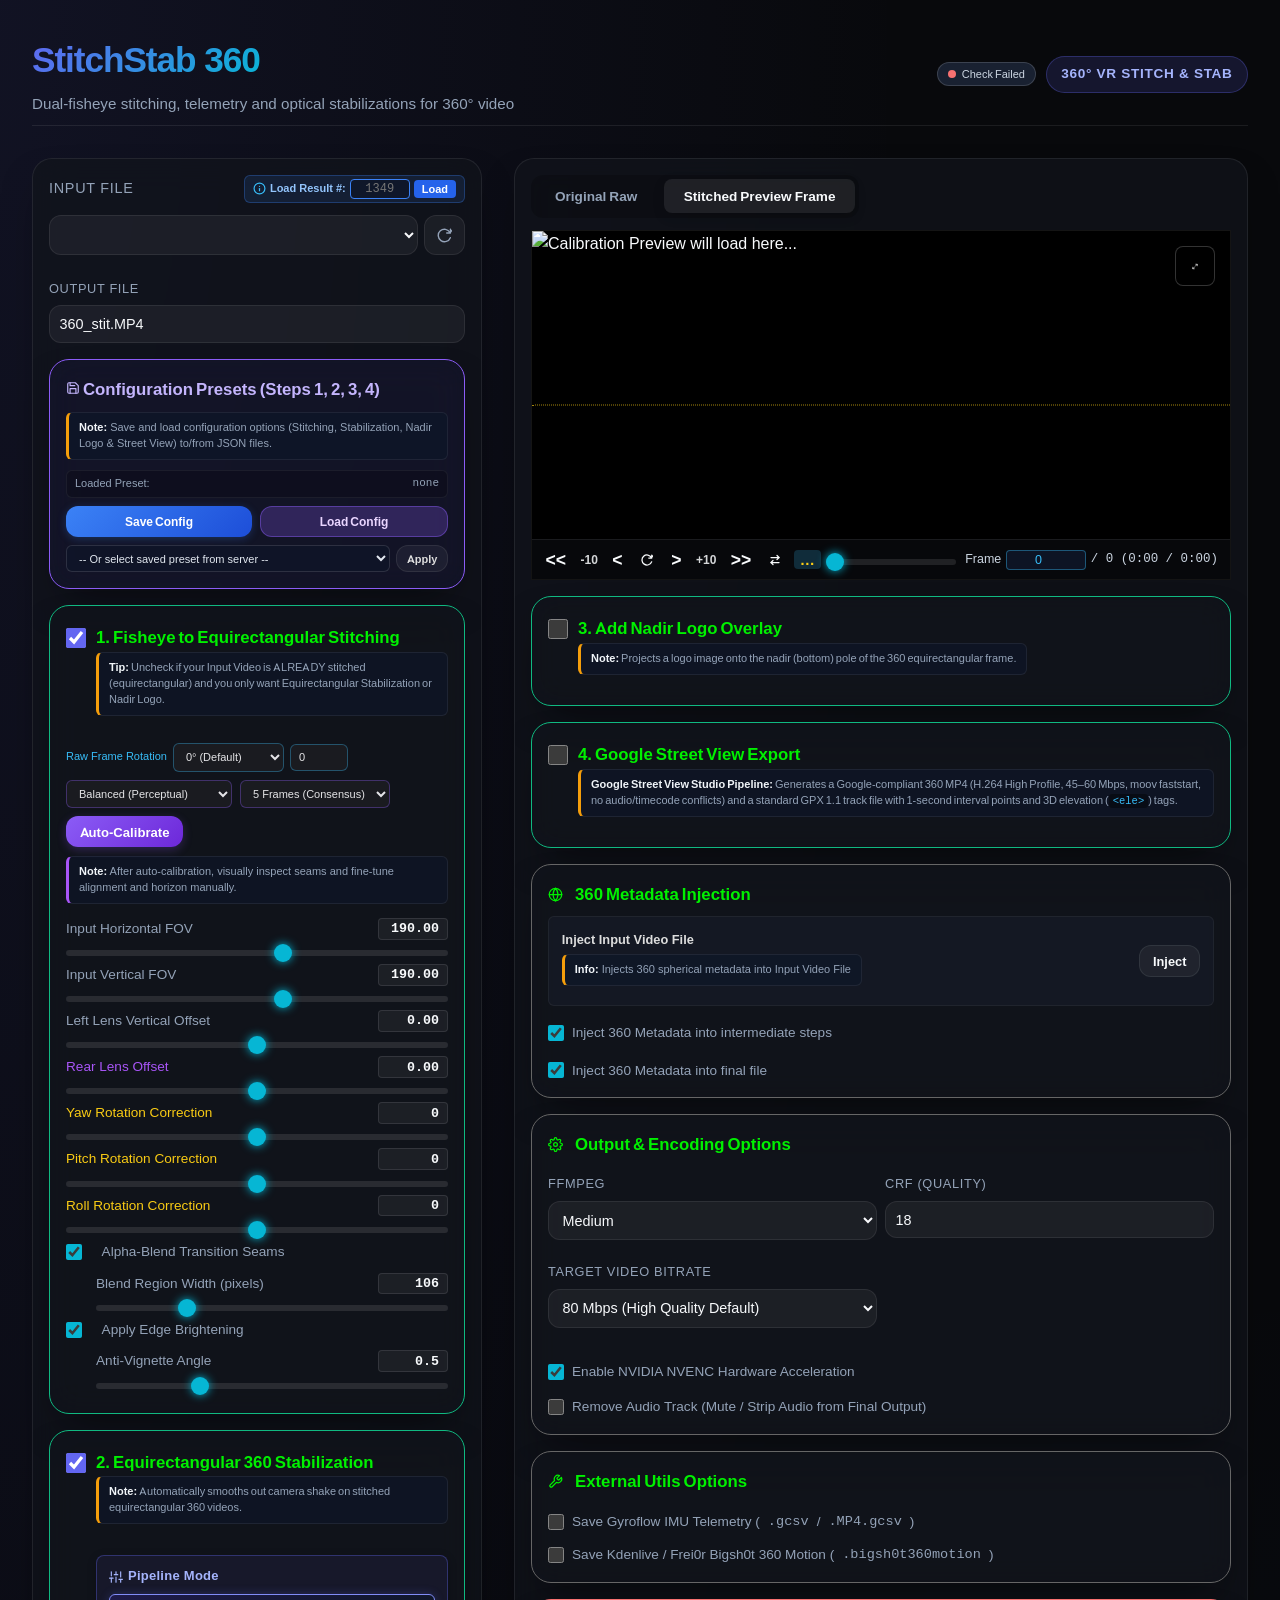
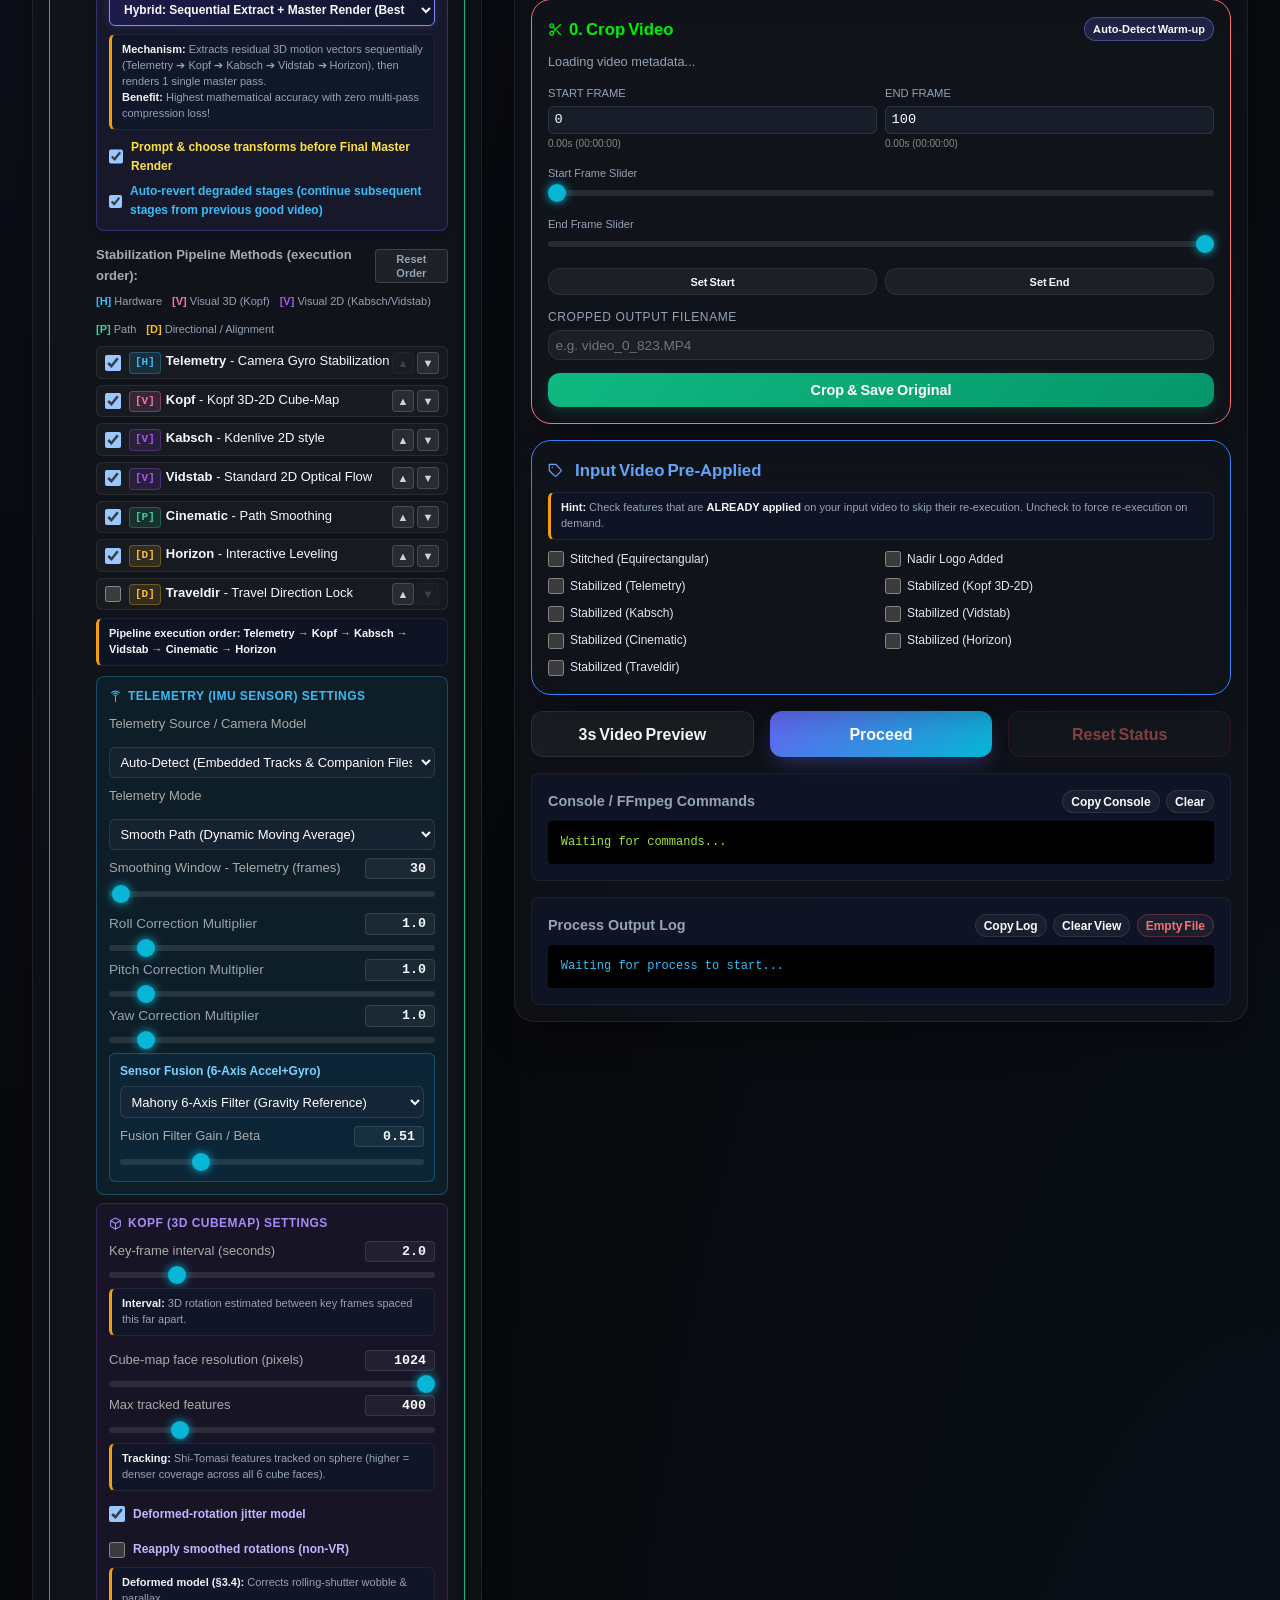
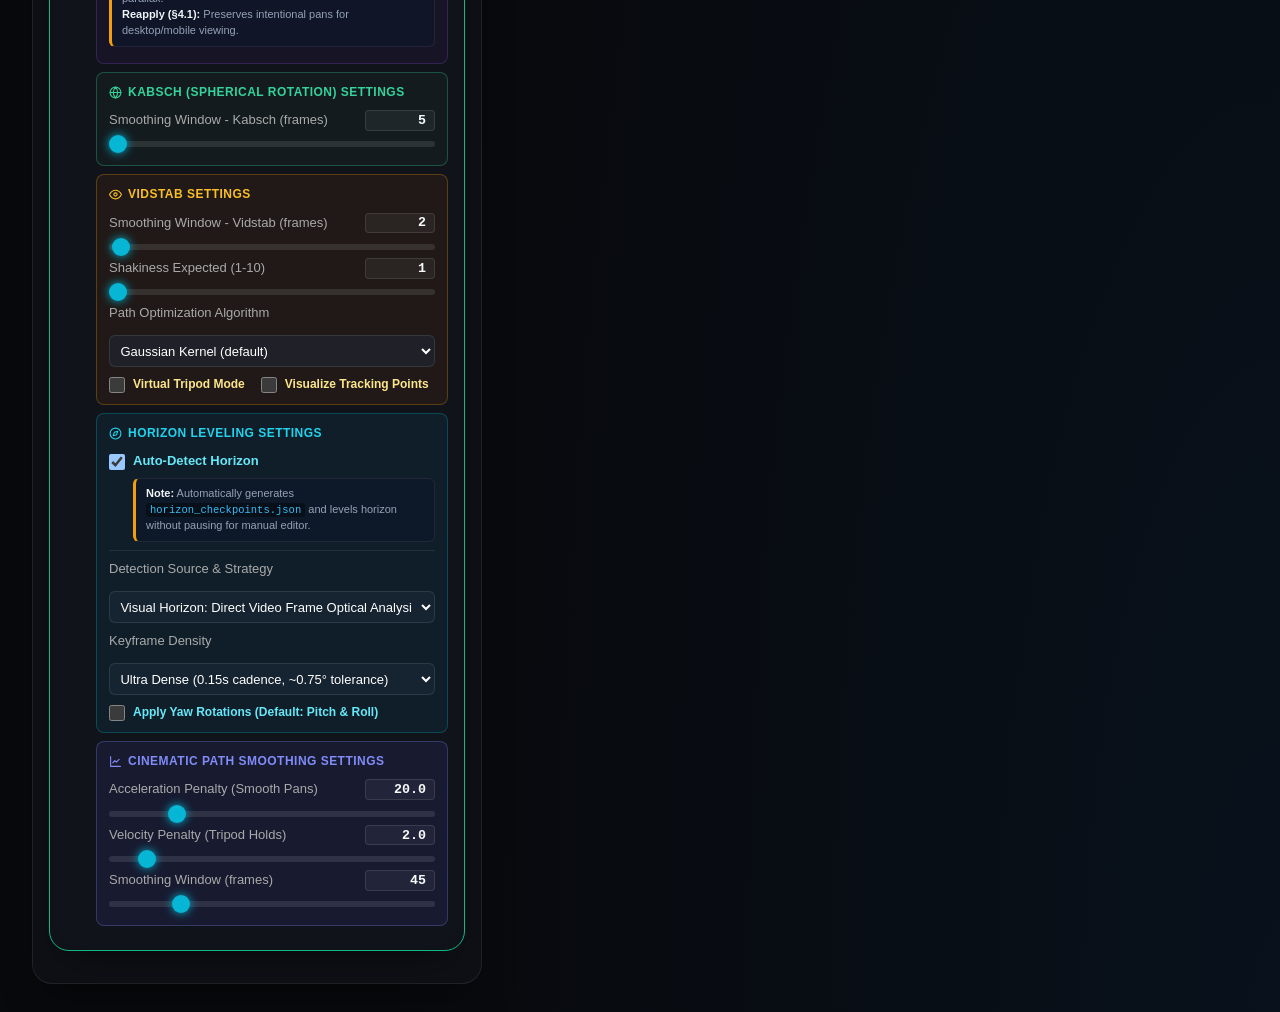
==== index.html @ 7ac03bd4 "Initial commit: StitchStab 360 v1.0.0" ====
<!DOCTYPE html>
<html lang="en">
<head>
    <meta charset="UTF-8">
    <meta name="viewport" content="width=device-width, initial-scale=1.0">
    <title>StitchStab 360 - Video Stitcher &amp; Stabilizer</title>
    <link rel="icon" type="image/x-icon" href="/favicon.ico" />
    <link rel="stylesheet" href="styles.css" />
    <link rel="stylesheet" href="js/leaflet/leaflet.css" />
    <script type="importmap">
      {
        "imports": {
          "three": "/js/three/three.module.js",
          "three/addons/": "/js/three/"
        }
      }
    </script>
    <script src="js/leaflet/leaflet.js"></script>
</head>
<body>
    <div class="container">
        <!-- Header -->
        <header>
            <div class="logo-section">
                <h1>StitchStab 360</h1>
                <p>Dual-fisheye stitching, telemetry and optical stabilizations for 360° video</p>
            </div>
            <div style="display: flex; align-items: center; gap: 10px;">
                <button type="button" id="btn-health-check" class="health-badge-btn" style="display: inline-flex; align-items: center; gap: 6px; padding: 4px 10px; border-radius: 9999px; background: rgba(30, 41, 59, 0.8); border: 1px solid rgba(255, 255, 255, 0.15); color: #cbd5e1; font-size: 11px; font-weight: 500; cursor: pointer; transition: all 0.2s ease;" title="Click to view System Health diagnostics">
                    <span id="health-dot" style="width: 8px; height: 8px; border-radius: 50%; background: #94a3b8; display: inline-block;"></span>
                    <span id="health-label">Checking System...</span>
                </button>
                <span class="badge">360° VR Stitch &amp; Stab</span>
            </div>
        </header>

        <!-- Main Workspace Grid -->
        <main class="dashboard-grid">
            <!-- Left Panel: Controls -->
            <section class="glass-card">
                <div class="option-select" style="margin-bottom: 1.5rem;">
                    <div style="display: flex; justify-content: space-between; align-items: center; margin-bottom: 0.4rem;">
                        <div style="display: flex; align-items: center; gap: 8px;">
                            <label for="input_name" style="font-size: 0.9rem; color: var(--text-secondary); text-transform: uppercase; letter-spacing: 0.05em; margin-bottom: 0;">Input File</label>
                        </div>
                        <div style="display: inline-flex; align-items: center; gap: 4px; background: rgba(59, 130, 246, 0.12); padding: 3px 8px; border-radius: 6px; border: 1px solid rgba(59, 130, 246, 0.3);">
                            <span style="font-size: 11px; color: #93c5fd; font-weight: 600; white-space: nowrap; display: inline-flex; align-items: center; gap: 4px;"><svg width="13" height="13" viewBox="0 0 24 24" fill="none" stroke="#38bdf8" stroke-width="2.2" stroke-linecap="round" stroke-linejoin="round" style="vertical-align: middle;"><circle cx="12" cy="12" r="10"></circle><line x1="12" y1="16" x2="12" y2="12"></line><line x1="12" y1="8" x2="12.01" y2="8"></line></svg> Load Result #:</span>
                            <input type="text" id="load_test_number" placeholder="1349" style="width: 60px; padding: 2px 6px; font-size: 12px; border-radius: 4px; border: 1px solid #3b82f6; background: #0f172a; color: #fff; text-align: center; font-family: monospace;">
                            <button id="btn-load-test" type="button" class="btn-load-test-hover" style="padding: 2px 8px; font-size: 11px; font-weight: 600; background: #2563eb; color: #fff; border: none; border-radius: 4px; cursor: pointer; transition: background 0.2s;">Load</button>
                        </div>
                    </div>
                    <div style="display: flex; gap: 6px; align-items: stretch;">
                        <select id="input_name" style="flex: 1; min-width: 0;">
                            <!-- INPUT_OPTIONS -->
                        </select>
                        <button type="button" id="btn-refresh-inputs" class="btn-secondary btn-icon-refresh" title="Refresh video files list" style="padding: 0 0.75rem; display: inline-flex; align-items: center; justify-content: center; background: rgba(255, 255, 255, 0.05); border: 1px solid var(--card-border); border-radius: var(--radius-md); color: var(--text-secondary); cursor: pointer; transition: all 0.2s ease;">
                            <svg width="15" height="15" viewBox="0 0 24 24" fill="none" stroke="currentColor" stroke-width="2.2" stroke-linecap="round" stroke-linejoin="round">
                                <path d="M21.5 2v6h-6M21.34 15.57a10 10 0 1 1-.57-8.38l5.67-5.67"></path>
                            </svg>
                        </button>
                    </div>
                </div>

                <div class="option-input" style="margin-top: 1rem; margin-bottom: 1rem;">
                    <label for="output_name">Output File</label>
                    <input type="text" id="output_name" value="360_stit.MP4">
                </div>

                <!-- Pipeline Configurations (Save & Load for Steps 1, 2, 3) -->
                <div class="glass-card" style="margin-bottom: 1rem; padding: 1rem; border-color: #8b5cf6; background: rgba(30, 27, 75, 0.25);">
                    <div class="card-title" style="color: #c4b5fd; display:flex; justify-content:space-between; align-items:center; margin-bottom: 0.6rem;">
                        <span><span class="icon" style="display:inline-flex; align-items:center;"><svg width="14" height="14" viewBox="0 0 24 24" fill="none" stroke="currentColor" stroke-width="2" stroke-linecap="round" stroke-linejoin="round"><path d="M19 21H5a2 2 0 0 1-2-2V5a2 2 0 0 1 2-2h11l5 5v11a2 2 0 0 1-2 2z"></path><polyline points="17 21 17 13 7 13 7 21"></polyline><polyline points="7 3 7 8 15 8"></polyline></svg></span> Configuration Presets (Steps 1, 2, 3, 4)</span>
                        <span id="config_status_badge" style="font-size: 11px; font-weight: normal; color: #34d399; background: rgba(16,185,129,0.15); padding: 2px 8px; border-radius: 4px; border: 1px solid rgba(16,185,129,0.3); display: none;"></span>
                    </div>
                    <div class="ui-callout ui-callout-amber" style="margin-bottom: 10px;">
                        <b>Note:</b> Save and load configuration options (Stitching, Stabilization, Nadir Logo &amp; Street View) to/from JSON files.
                    </div>

                    <!-- Current Loaded Preset Indicator -->
                    <div style="display: flex; align-items: center; justify-content: space-between; margin-bottom: 8px; padding: 4px 8px; background: rgba(0, 0, 0, 0.2); border: 1px solid rgba(255, 255, 255, 0.06); border-radius: 6px; font-size: 11px;">
                        <span style="color: #94a3b8; font-weight: 500;">Loaded Preset:</span>
                        <span id="current-loaded-preset" style="font-family: monospace; font-size: 11px; color: #94a3b8;">none</span>
                    </div>

                    <div style="display: flex; gap: 8px; margin-bottom: 8px;">
                        <button type="button" id="btn-save-config" class="btn-primary" style="flex: 1; font-size: 12px; padding: 0.45rem 0.6rem; background: linear-gradient(135deg, #3b82f6 0%, #1d4ed8 100%); box-shadow: 0 2px 8px rgba(59, 130, 246, 0.25);" title="Save current settings to a JSON file">
                            Save Config
                        </button>
                        <button type="button" id="btn-load-config" class="btn-secondary" style="flex: 1; font-size: 12px; padding: 0.45rem 0.6rem; background: rgba(139, 92, 246, 0.25); border: 1px solid rgba(139, 92, 246, 0.45); color: #e9d5ff;" title="Load settings from a local JSON file">
                            Load Config
                        </button>
                        <input type="file" id="config_file_input" accept=".json,application/json" style="display:none;">
                    </div>

                    <!-- Server Presets Quick Picker -->
                    <div style="display: flex; gap: 6px; align-items: center;">
                        <select id="server_preset_select" style="flex: 1; padding: 0.35rem 0.5rem; background: rgba(15,23,42,0.6); border: 1px solid rgba(255,255,255,0.12); border-radius: 6px; color: #e2e8f0; font-size: 11px; outline: none;">
                            <option value="">-- Or select saved preset from server --</option>
                        </select>
                        <button type="button" id="btn-load-server-preset" class="btn-secondary" style="font-size: 11px; padding: 0.35rem 0.6rem; white-space: nowrap; color:#ddd;" title="Load selected preset from server">
                            Apply
                        </button>
                    </div>
                </div>

                <!-- Step 1: Fisheye to Equirectangular Stitching -->
                <div class="glass-card" style="margin-bottom: 1rem; padding: 1rem; border-color: #10b981;">
                    <div class="control-group">
                        <div class="slider-container" style="margin-top: 4px; margin-bottom: 5px;">
                            <label style="display:flex; align-items:flex-start; cursor:pointer;">
                                <input type="checkbox" id="enable_stitching" class="section-main-checkbox" checked>
                                <div class="section-title">
                                    1. Fisheye to Equirectangular Stitching
                                    <div class="ui-callout ui-callout-amber" style="font-weight:normal; margin-top:4px;"><b>Tip:</b> Uncheck if your Input Video is ALREADY stitched (equirectangular) and you only want Equirectangular Stabilization or Nadir Logo.</div>
                                </div>
                            </label>
                        </div>

                        <div id="stitching-controls">
                            <!-- Auto Calibrate Action -->
                            <div style="display: flex; flex-wrap: wrap; gap: 8px; align-items: center; margin-bottom: 0.85rem; margin-top: 0.25rem;">
                                <div style="display: flex; gap: 6px; align-items: center; flex-shrink: 0;">
                                    <span style="color: #38bdf8; font-size: 11px; font-weight: 500; white-space: nowrap;">Raw Frame Rotation</span>
                                    <select id="raw_rotation_preset" class="value-input" style="font-size: 11px; padding: 0.4rem 0.5rem; background: rgba(30,30,35,0.85); border: 1px solid rgba(56,189,248,0.35); border-radius: 6px; color: #e4e4e7; cursor: pointer;" title="Quick orientation preset for inverted or sideways camera mounts">
                                        <option value="0" selected>0° (Default)</option>
                                        <option value="90">90° CW</option>
                                        <option value="180">180° (Inverted)</option>
                                        <option value="270">270° CCW</option>
                                        <option value="custom">Custom</option>
                                    </select>
                                    <input type="number" id="raw_rotation_val" class="value-input" value="0" step="0.5" min="-180" max="180" style="width: 58px; font-size: 11px; padding: 0.4rem 0.5rem; background: rgba(30,30,35,0.85); border: 1px solid rgba(56,189,248,0.35); border-radius: 6px; color: #e4e4e7;" title="Custom raw frame pre-rotation in degrees">
                                    <input type="range" id="raw_rotation" min="-180" max="180" step="0.5" value="0" style="display: none;">
                                </div>
                                <select id="auto_calibrate_mode" class="value-input" style="font-size: 11px; padding: 0.4rem 0.5rem; background: rgba(30,30,35,0.85); border: 1px solid rgba(139,92,246,0.35); border-radius: 6px; color: #e4e4e7; cursor: pointer; flex-shrink: 0;" title="Choose calibration priority: Foreground road lines, Balanced compromise, or Far-field infinity">
                                    <option value="balanced" selected>Balanced (Perceptual)</option>
                                    <option value="foreground">Foreground / Road Focus</option>
                                    <option value="infinity">Infinity / Landscape Focus</option>
                                </select>
                                <select id="auto_calibrate_frames" class="value-input" style="font-size: 11px; padding: 0.4rem 0.5rem; background: rgba(30,30,35,0.85); border: 1px solid rgba(139,92,246,0.35); border-radius: 6px; color: #e4e4e7; cursor: pointer; flex-shrink: 0;" title="Number of representative frames to extract across timeline for consensus calibration">
                                    <option value="1">1 Frame (Fast)</option>
                                    <option value="3">3 Frames (Quick)</option>
                                    <option value="5" selected>5 Frames (Consensus)</option>
                                    <option value="10">10 Frames (Deep)</option>
                                    <option value="20">20 Frames (Extended)</option>
                                    <option value="auto_10s">Auto: 1 frame / 10s</option>
                                    <option value="auto_30s">Auto: 1 frame / 30s</option>
                                    <option value="auto_60s">Auto: 1 frame / 60s</option>
                                    <option value="custom">Custom...</option>
                                </select>
                                <input type="number" id="auto_calibrate_frames_custom" class="value-input" min="1" max="200" value="15" style="display: none; width: 54px; font-size: 11px; padding: 0.4rem 0.4rem; background: rgba(30,30,35,0.85); border: 1px solid rgba(139,92,246,0.5); border-radius: 6px; color: #e4e4e7;" title="Custom frame count (1-200)">
                                <button type="button" id="btn-auto-calibrate" class="btn-primary" style="font-size: 0.82rem; padding: 0.45rem 0.85rem; background: linear-gradient(135deg, #8b5cf6 0%, #6d28d9 100%); box-shadow: 0 3px 10px rgba(139, 92, 246, 0.25); white-space: nowrap; display: flex; align-items: center; gap: 6px;" title="Automatically detect optimal FOV and Rear Lens Offsets from current frame">
                                    Auto-Calibrate
                                </button>
                                <span id="auto-calibrate-status" style="font-size: 11px; color: #a1a1aa; flex: 1 1 auto; min-width: 140px; overflow: hidden; text-overflow: ellipsis; white-space: nowrap; margin-top: 2px;"></span>
                            </div>

                            <div class="ui-callout ui-callout-purple" style="margin-top: -0.25rem; margin-bottom: 0.85rem;">
                                <b>Note:</b> After auto-calibration, visually inspect seams and fine-tune alignment and horizon manually.
                            </div>

                            <!-- Lens Alignment & FOV -->
                            <div class="slider-container">
                                <div class="slider-label">
                                    <span>Input Horizontal FOV</span>
                                    <input type="number" id="ih_fov_val" class="value-input" value="190.00" step="0.01">
                                </div>
                                <input type="range" id="ih_fov" min="150" max="220" step="0.1" value="190.00">
                            </div>

                            <div class="slider-container">
                                <div class="slider-label">
                                    <span>Input Vertical FOV</span>
                                    <input type="number" id="iv_fov_val" class="value-input" value="190.00" step="0.01">
                                </div>
                                <input type="range" id="iv_fov" min="150" max="220" step="0.1" value="190.00">
                            </div>

                            <div class="slider-container">
                                <div class="slider-label">
                                    <span>Left Lens Vertical Offset</span>
                                    <input type="number" id="left_y_offset_val" class="value-input" value="0.00" step="0.01">
                                </div>
                                <input type="range" id="left_y_offset" min="-100" max="100" step="1" value="0">
                            </div>

                            <div class="slider-container">
                                <div class="slider-label">
                                    <span style="color: #a855f7;">Rear Lens Offset</span>
                                    <input type="number" id="rear_roll_offset_val" class="value-input" value="0.00" step="0.01">
                                </div>
                                <input type="range" id="rear_roll_offset" min="-10.0" max="10.0" step="0.01" value="0.00">
                            </div>

                            <div class="slider-container">
                                <div class="slider-label">
                                    <span style="color: #facc15;">Yaw Rotation Correction</span>
                                    <input type="number" id="yaw_val" class="value-input" value="0" step="0.01">
                                </div>
                                <input type="range" id="yaw" min="-180" max="180" step="0.5" value="0">
                            </div>

                            <div class="slider-container">
                                <div class="slider-label">
                                    <span style="color: #facc15;">Pitch Rotation Correction</span>
                                    <input type="number" id="pitch_val" class="value-input" value="0" step="0.01">
                                </div>
                                <input type="range" id="pitch" min="-180" max="180" step="0.5" value="0">
                            </div>

                            <div class="slider-container">
                                <div class="slider-label">
                                    <span style="color: #facc15;">Roll Rotation Correction</span>
                                    <input type="number" id="roll_val" class="value-input" value="0" step="0.01">
                                </div>
                                <input type="range" id="roll" min="-180" max="180" step="0.5" value="0">
                            </div>

                            <!-- Seam Blending -->
                            <label class="toggle-container" style="margin-top: 8px;">
                                <input type="checkbox" id="blend_seams" checked>
                                <span class="checkmark"></span>&nbsp;
                                Alpha-Blend Transition Seams
                            </label>
                            <div id="blend-settings" style="padding: 10px 0 0 30px; display: block;">
                                <div class="slider-container">
                                    <div class="slider-label">
                                        <span>Blend Region Width (pixels)</span>&nbsp;
                                        <!-- 58 default -->
                                        <input type="number" id="blend_width_val" class="value-input" value="58" step="1">
                                    </div>
                                    <input type="range" id="blend_width" min="10" max="400" step="1" value="58">
                                </div>
                            </div>

                            <!-- Anti-Vignette Edge Brightening -->
                            <label class="toggle-container" style="margin-top: 5px;">
                                <input type="checkbox" id="anti_vignette" checked>
                                <span class="checkmark"></span>&nbsp;
                                Apply Edge Brightening
                            </label>
                            <div id="vignette-settings" style="padding: 10px 0 0 30px; display: block;">
                                <div class="slider-container">
                                    <div class="slider-label">
                                        <span>Anti-Vignette Angle</span>&nbsp;
                                        <input type="number" id="anti_vignette_angle_val" class="value-input" value="0.5" step="0.01">
                                    </div>
                                    <input type="range" id="anti_vignette_angle" min="0.1" max="1.5" step="0.01" value="0.5">
                                </div>
                            </div>
                        </div>
                    </div>
                </div>

                <!-- Step 2: Equirectangular Stabilization -->
                <div id="card-step2-stabilization" class="glass-card" style="margin-bottom: 1rem; padding: 1rem; border-color: #10b981;">
                    <div class="control-group">
                        <div class="slider-container" style="margin-top: 4px;">
                            <label style="display:flex; align-items:flex-start; cursor:pointer;">
                                <input type="checkbox" id="stabilize" class="section-main-checkbox" checked>
                                <div class="section-title">
                                    2. Equirectangular 360 Stabilization
                                    <div class="ui-callout ui-callout-amber" style="font-weight:normal; margin-top:4px;"><b>Note:</b> Automatically smooths out camera shake on stitched equirectangular 360 videos.</div>
                                </div>
                            </label>
                        </div>

                        <!-- Multi-Select Stabilization Methods -->
                        <div id="stabilize-type-container" style="display:block; padding: 5px 0 0 30px;">
                            <!-- Pipeline Mode Block -->
                            <div style="margin-bottom:14px; background:rgba(99, 102, 241, 0.08); border:1px solid rgba(99, 102, 241, 0.35); border-radius:8px; padding:10px 12px; box-shadow: 0 2px 10px rgba(0, 0, 0, 0.2);">
                                <label style="font-size:13px; color:#a5b4fc; display:flex; align-items:center; gap:6px; margin-bottom:7px; font-weight:700; letter-spacing:0.02em;">
                                    <span style="display:inline-flex; align-items:center; gap:5px;"><svg width="14" height="14" viewBox="0 0 24 24" fill="none" stroke="currentColor" stroke-width="2" stroke-linecap="round" stroke-linejoin="round"><line x1="4" y1="21" x2="4" y2="14"></line><line x1="4" y1="10" x2="4" y2="3"></line><line x1="12" y1="21" x2="12" y2="12"></line><line x1="12" y1="8" x2="12" y2="3"></line><line x1="20" y1="21" x2="20" y2="16"></line><line x1="20" y1="12" x2="20" y2="3"></line><line x1="1" y1="14" x2="7" y2="14"></line><line x1="9" y1="8" x2="15" y2="8"></line><line x1="17" y1="16" x2="23" y2="16"></line></svg> Pipeline Mode</span>
                                </label>
                                <select id="stab_quality_mode" class="input-select" style="width:100%; font-size:12px; font-weight:600; padding:7px 10px; border-radius:6px; background:linear-gradient(135deg, #1e1b4b 0%, #0f172a 100%); color:#f8fafc; border:1.5px solid #818cf8; box-shadow:0 0 10px rgba(99, 102, 241, 0.25); cursor:pointer; outline:none;" onchange="updateQualityModeTooltip()">
                                    <option value="4" selected style="background:#0f172a; color:#fff;">Hybrid: Sequential Extract + Master Render (Best Quality)</option>
                                    <option value="0" style="background:#0f172a; color:#fff;">Simple Standard Multi-Pass</option>
                                    <option value="1" style="background:#0f172a; color:#fff;">Single-Pass Transform Composition (Fast / Draft)</option>
                                    <option value="2" style="background:#0f172a; color:#fff;">Lossless Intermediate Codecs</option>
                                    <option value="3" style="background:#0f172a; color:#fff;">Lanczos High-Order Resampling Filter</option>
                                </select>
                                <div id="stab_quality_mode_desc" class="ui-callout ui-callout-amber" style="margin-top:8px;">
                                    <b>Mechanism:</b> Extracts residual 3D motion vectors sequentially (Telemetry ➔ Kopf ➔ Kabsch ➔ Vidstab ➔ Horizon), then renders 1 single master pass.<br>
                                    <b>Benefit:</b> Highest mathematical accuracy with zero multi-pass compression loss!
                                </div>
                                <label id="prompt_transforms_container" style="display:flex; align-items:center; cursor:pointer; gap:8px; font-size:12px; color:#fde047; margin-top:8px;">
                                    <input type="checkbox" id="prompt_transforms" checked style="width:15px; height:15px;">
                                    <span><b>Prompt &amp; choose transforms before Final Master Render</b></span>
                                </label>
                                <label id="fallback_unstabilized_container" style="display:flex; align-items:center; cursor:pointer; gap:8px; font-size:12px; color:#38bdf8; margin-top:6px;" title="If an intermediate stabilization stage degrades motion quality, auto-revert subsequent stages to continue from the previous good video.">
                                    <input type="checkbox" id="fallback_unstabilized" checked style="width:15px; height:15px;">
                                    <span><b>Auto-revert degraded stages (continue subsequent stages from previous good video)</b></span>
                                </label>
                            </div>

                            <div style="margin-bottom: 10px;">
                                <div style="display:flex; justify-content:space-between; align-items:center; margin-bottom:6px;">
                                    <label style="font-size:13px; color:#aaa; font-weight:600; margin-bottom:0;">Stabilization Pipeline Methods (execution order):</label>
                                    <button type="button" id="btn-reset-stab-order" onclick="resetStabOrder()" style="font-size:11px; padding:2px 7px; color:#94a3b8; background:rgba(255,255,255,0.06); border:1px solid rgba(255,255,255,0.15); border-radius:4px; cursor:pointer;" title="Reset stabilization order to default (Telemetry &rarr; Kopf &rarr; Kabsch &rarr; Vidstab &rarr; Cinematic &rarr; Horizon &rarr; Traveldir)">Reset Order</button>
                                </div>
                                <div style="display:flex; gap:10px; font-size:11px; color:#94a3b8; margin:4px 0 8px 0; flex-wrap:wrap;">
                                    <span><span style="color:#38bdf8; font-weight:700;">[H]</span> Hardware</span>
                                    <span><span style="color:#f472b6; font-weight:700;">[V]</span> Visual 3D (Kopf)</span>
                                    <span><span style="color:#a855f7; font-weight:700;">[V]</span> Visual 2D (Kabsch/Vidstab)</span>
                                    <span><span style="color:#34d399; font-weight:700;">[P]</span> Path</span>
                                    <span><span style="color:#fbbf24; font-weight:700;">[D]</span> Directional / Alignment</span>
                                </div>
                                <div id="stab-order-list" style="display:flex; flex-direction:column; gap:6px;">
                                    <div class="stab-order-item" data-method="telemetry" style="display:flex; align-items:center; justify-content:space-between; background:rgba(255,255,255,0.03); border:1px solid rgba(255,255,255,0.08); border-radius:6px; padding:4px 8px;">
                                        <label style="display:flex; align-items:center; cursor:pointer; gap:8px; font-size:13px; color:#f8fafc; margin:0; flex:1;">
                                            <input type="checkbox" id="stab_telemetry" checked style="width:16px; height:16px;" onchange="updateStabPanels()">
                                            <span><span style="display:inline-block; font-family:monospace; font-size:11px; font-weight:700; color:#38bdf8; background:rgba(56,189,248,0.12); border:1px solid rgba(56,189,248,0.3); border-radius:4px; padding:1px 5px; margin-right:5px;" title="Hardware: Camera gyro stabilization (IMU Sensor)">[H]</span><b>Telemetry</b> - Camera Gyro Stabilization</span>
                                        </label>
                                        <div style="display:flex; gap:3px; align-items:center;">
                                            <button type="button" class="btn-stab-up" onclick="moveStabItem('telemetry', -1)" title="Move up" style="background:rgba(255,255,255,0.08); border:1px solid rgba(255,255,255,0.15); color:#cbd5e1; border-radius:4px; width:22px; height:22px; font-size:11px; cursor:pointer; display:flex; align-items:center; justify-content:center; padding:0;">▲</button>
                                            <button type="button" class="btn-stab-down" onclick="moveStabItem('telemetry', 1)" title="Move down" style="background:rgba(255,255,255,0.08); border:1px solid rgba(255,255,255,0.15); color:#cbd5e1; border-radius:4px; width:22px; height:22px; font-size:11px; cursor:pointer; display:flex; align-items:center; justify-content:center; padding:0;">▼</button>
                                        </div>
                                    </div>
                                    <div class="stab-order-item" data-method="kopf" style="display:flex; align-items:center; justify-content:space-between; background:rgba(255,255,255,0.03); border:1px solid rgba(255,255,255,0.08); border-radius:6px; padding:4px 8px;">
                                        <label style="display:flex; align-items:center; cursor:pointer; gap:8px; font-size:13px; color:#f8fafc; margin:0; flex:1;">
                                            <input type="checkbox" id="stab_kopf" checked style="width:16px; height:16px;" onchange="updateStabPanels()">
                                            <span><span style="display:inline-block; font-family:monospace; font-size:11px; font-weight:700; color:#f472b6; background:rgba(244,114,182,0.14); border:1px solid rgba(244,114,182,0.35); border-radius:4px; padding:1px 5px; margin-right:5px;" title="Visual 3D: Kopf 3D-2D Cube-Map keyframing & energy optimization">[V]</span><b>Kopf</b> - Kopf 3D-2D Cube-Map</span>
                                        </label>
                                        <div style="display:flex; gap:3px; align-items:center;">
                                            <button type="button" class="btn-stab-up" onclick="moveStabItem('kopf', -1)" title="Move up" style="background:rgba(255,255,255,0.08); border:1px solid rgba(255,255,255,0.15); color:#cbd5e1; border-radius:4px; width:22px; height:22px; font-size:11px; cursor:pointer; display:flex; align-items:center; justify-content:center; padding:0;">▲</button>
                                            <button type="button" class="btn-stab-down" onclick="moveStabItem('kopf', 1)" title="Move down" style="background:rgba(255,255,255,0.08); border:1px solid rgba(255,255,255,0.15); color:#cbd5e1; border-radius:4px; width:22px; height:22px; font-size:11px; cursor:pointer; display:flex; align-items:center; justify-content:center; padding:0;">▼</button>
                                        </div>
                                    </div>
                                    <div class="stab-order-item" data-method="kabsch" style="display:flex; align-items:center; justify-content:space-between; background:rgba(255,255,255,0.03); border:1px solid rgba(255,255,255,0.08); border-radius:6px; padding:4px 8px;">
                                        <label style="display:flex; align-items:center; cursor:pointer; gap:8px; font-size:13px; color:#f8fafc; margin:0; flex:1;">
                                            <input type="checkbox" id="stab_kabsch" checked style="width:16px; height:16px;" onchange="updateStabPanels()">
                                            <span><span style="display:inline-block; font-family:monospace; font-size:11px; font-weight:700; color:#a855f7; background:rgba(168,85,247,0.12); border:1px solid rgba(168,85,247,0.3); border-radius:4px; padding:1px 5px; margin-right:5px;" title="Visual 2D: Kabsch spherical SVD rotation (2D-style)">[V]</span><b>Kabsch</b> - Kdenlive 2D style</span>
                                        </label>
                                        <div style="display:flex; gap:3px; align-items:center;">
                                            <button type="button" class="btn-stab-up" onclick="moveStabItem('kabsch', -1)" title="Move up" style="background:rgba(255,255,255,0.08); border:1px solid rgba(255,255,255,0.15); color:#cbd5e1; border-radius:4px; width:22px; height:22px; font-size:11px; cursor:pointer; display:flex; align-items:center; justify-content:center; padding:0;">▲</button>
                                            <button type="button" class="btn-stab-down" onclick="moveStabItem('kabsch', 1)" title="Move down" style="background:rgba(255,255,255,0.08); border:1px solid rgba(255,255,255,0.15); color:#cbd5e1; border-radius:4px; width:22px; height:22px; font-size:11px; cursor:pointer; display:flex; align-items:center; justify-content:center; padding:0;">▼</button>
                                        </div>
                                    </div>
                                    <div class="stab-order-item" data-method="vidstab" style="display:flex; align-items:center; justify-content:space-between; background:rgba(255,255,255,0.03); border:1px solid rgba(255,255,255,0.08); border-radius:6px; padding:4px 8px;">
                                        <label style="display:flex; align-items:center; cursor:pointer; gap:8px; font-size:13px; color:#f8fafc; margin:0; flex:1;">
                                            <input type="checkbox" id="stab_vidstab" checked style="width:16px; height:16px;" onchange="updateStabPanels()">
                                            <span><span style="display:inline-block; font-family:monospace; font-size:11px; font-weight:700; color:#a855f7; background:rgba(168,85,247,0.12); border:1px solid rgba(168,85,247,0.3); border-radius:4px; padding:1px 5px; margin-right:5px;" title="Visual 2D: VidSTAB optical flow stabilization">[V]</span><b>Vidstab</b> - Standard 2D Optical Flow</span>
                                        </label>
                                        <div style="display:flex; gap:3px; align-items:center;">
                                            <button type="button" class="btn-stab-up" onclick="moveStabItem('vidstab', -1)" title="Move up" style="background:rgba(255,255,255,0.08); border:1px solid rgba(255,255,255,0.15); color:#cbd5e1; border-radius:4px; width:22px; height:22px; font-size:11px; cursor:pointer; display:flex; align-items:center; justify-content:center; padding:0;">▲</button>
                                            <button type="button" class="btn-stab-down" onclick="moveStabItem('vidstab', 1)" title="Move down" style="background:rgba(255,255,255,0.08); border:1px solid rgba(255,255,255,0.15); color:#cbd5e1; border-radius:4px; width:22px; height:22px; font-size:11px; cursor:pointer; display:flex; align-items:center; justify-content:center; padding:0;">▼</button>
                                        </div>
                                    </div>
                                    <div class="stab-order-item" data-method="cinematic" style="display:flex; align-items:center; justify-content:space-between; background:rgba(255,255,255,0.03); border:1px solid rgba(255,255,255,0.08); border-radius:6px; padding:4px 8px;">
                                        <label style="display:flex; align-items:center; cursor:pointer; gap:8px; font-size:13px; color:#f8fafc; margin:0; flex:1;">
                                            <input type="checkbox" id="stab_cinematic" checked style="width:16px; height:16px;" onchange="updateStabPanels()">
                                            <span><span style="display:inline-block; font-family:monospace; font-size:11px; font-weight:700; color:#34d399; background:rgba(52,211,153,0.12); border:1px solid rgba(52,211,153,0.3); border-radius:4px; padding:1px 5px; margin-right:5px;" title="Path: Cinematic path smoothing (L1-norm regularization)">[P]</span><b>Cinematic</b> - Path Smoothing</span>
                                        </label>
                                        <div style="display:flex; gap:3px; align-items:center;">
                                            <button type="button" class="btn-stab-up" onclick="moveStabItem('cinematic', -1)" title="Move up" style="background:rgba(255,255,255,0.08); border:1px solid rgba(255,255,255,0.15); color:#cbd5e1; border-radius:4px; width:22px; height:22px; font-size:11px; cursor:pointer; display:flex; align-items:center; justify-content:center; padding:0;">▲</button>
                                            <button type="button" class="btn-stab-down" onclick="moveStabItem('cinematic', 1)" title="Move down" style="background:rgba(255,255,255,0.08); border:1px solid rgba(255,255,255,0.15); color:#cbd5e1; border-radius:4px; width:22px; height:22px; font-size:11px; cursor:pointer; display:flex; align-items:center; justify-content:center; padding:0;">▼</button>
                                        </div>
                                    </div>
                                    <div class="stab-order-item" data-method="horizon" style="display:flex; align-items:center; justify-content:space-between; background:rgba(255,255,255,0.03); border:1px solid rgba(255,255,255,0.08); border-radius:6px; padding:4px 8px;">
                                        <label style="display:flex; align-items:center; cursor:pointer; gap:8px; font-size:13px; color:#f8fafc; margin:0; flex:1;">
                                            <input type="checkbox" id="stab_horizon" checked style="width:16px; height:16px;" onchange="updateStabPanels()">
                                            <span><span style="display:inline-block; font-family:monospace; font-size:11px; font-weight:700; color:#fbbf24; background:rgba(251,191,36,0.12); border:1px solid rgba(251,191,36,0.3); border-radius:4px; padding:1px 5px; margin-right:5px;" title="Directional: Interactive horizon leveling & alignment">[D]</span><b>Horizon</b> - Interactive Leveling</span>
                                        </label>
                                        <div style="display:flex; gap:3px; align-items:center;">
                                            <button type="button" class="btn-stab-up" onclick="moveStabItem('horizon', -1)" title="Move up" style="background:rgba(255,255,255,0.08); border:1px solid rgba(255,255,255,0.15); color:#cbd5e1; border-radius:4px; width:22px; height:22px; font-size:11px; cursor:pointer; display:flex; align-items:center; justify-content:center; padding:0;">▲</button>
                                            <button type="button" class="btn-stab-down" onclick="moveStabItem('horizon', 1)" title="Move down" style="background:rgba(255,255,255,0.08); border:1px solid rgba(255,255,255,0.15); color:#cbd5e1; border-radius:4px; width:22px; height:22px; font-size:11px; cursor:pointer; display:flex; align-items:center; justify-content:center; padding:0;">▼</button>
                                        </div>
                                    </div>
                                    <div class="stab-order-item" data-method="traveldir" style="display:flex; align-items:center; justify-content:space-between; background:rgba(255,255,255,0.03); border:1px solid rgba(255,255,255,0.08); border-radius:6px; padding:4px 8px;">
                                        <label style="display:flex; align-items:center; cursor:pointer; gap:8px; font-size:13px; color:#f8fafc; margin:0; flex:1;">
                                            <input type="checkbox" id="stab_traveldir" style="width:16px; height:16px;" onchange="updateStabPanels()">
                                            <span><span style="display:inline-block; font-family:monospace; font-size:11px; font-weight:700; color:#fbbf24; background:rgba(251,191,36,0.12); border:1px solid rgba(251,191,36,0.3); border-radius:4px; padding:1px 5px; margin-right:5px;" title="Directional: Travel direction lock & heading steering">[D]</span><b>Traveldir</b> - Travel Direction Lock</span>
                                        </label>
                                        <div style="display:flex; gap:3px; align-items:center;">
                                            <button type="button" class="btn-stab-up" onclick="moveStabItem('traveldir', -1)" title="Move up" style="background:rgba(255,255,255,0.08); border:1px solid rgba(255,255,255,0.15); color:#cbd5e1; border-radius:4px; width:22px; height:22px; font-size:11px; cursor:pointer; display:flex; align-items:center; justify-content:center; padding:0;">▲</button>
                                            <button type="button" class="btn-stab-down" onclick="moveStabItem('traveldir', 1)" title="Move down" style="background:rgba(255,255,255,0.08); border:1px solid rgba(255,255,255,0.15); color:#cbd5e1; border-radius:4px; width:22px; height:22px; font-size:11px; cursor:pointer; display:flex; align-items:center; justify-content:center; padding:0;">▼</button>
                                        </div>
                                    </div>
                                </div>
                                <div id="stab-order-indicator" class="ui-callout ui-callout-amber" style="margin-top:8px;">
                                    <b>Pipeline execution order:</b> <span id="stab-order-display">Telemetry &rarr; Kopf &rarr; Kabsch &rarr; Vidstab &rarr; Cinematic &rarr; Horizon &rarr; Traveldir</span>
                                </div>
                                <div id="stab-order-warning" class="ui-callout ui-callout-warning" style="display:none; margin-top:8px; border-left-color:#ef4444 !important; background:rgba(239,68,68,0.12); color:#fca5a5;">
                                    <div style="display:flex; justify-content:space-between; align-items:flex-start; gap:8px;">
                                        <div>
                                            <b style="color:#f87171;">⚠️ Suboptimal Execution Order:</b>
                                            <span id="stab-order-warning-text" style="display:inline; margin-left:4px;">Horizon Leveling is scheduled before Telemetry (IMU). Telemetry should run first to establish the gravity reference frame.</span>
                                        </div>
                                        <button type="button" id="btn-fix-stab-order" onclick="fixStabOrderConflict()" style="font-size:11px; font-weight:600; white-space:nowrap; padding:3px 8px; color:#fee2e2; background:rgba(239,68,68,0.25); border:1px solid rgba(239,68,68,0.5); border-radius:4px; cursor:pointer;" title="Move Telemetry before Horizon">⚡ Fix Order</button>
                                    </div>
                                </div>
                            </div>

                            <!-- 2a. Telemetry specific settings (shown only when telemetry selected) -->
                            <div id="telemetry-settings-panel" style="display:none; background:rgba(14,116,144,0.12); border:1px solid rgba(56,189,248,0.28); border-radius:8px; padding:10px 12px; margin-bottom:8px;">
                                <div style="font-size:12px; color:#38bdf8; font-weight:700; margin-bottom:8px; letter-spacing:0.04em; display:flex; align-items:center; gap:6px;"><svg width="13" height="13" viewBox="0 0 24 24" fill="none" stroke="#38bdf8" stroke-width="2" stroke-linecap="round" stroke-linejoin="round"><path d="M4.93 4.93a10 10 0 0 1 14.14 0M7.76 7.76a6 6 0 0 1 8.48 0M10.59 10.59a2 2 0 0 1 2.82 0M12 12v9"></path></svg> TELEMETRY (IMU SENSOR) SETTINGS</div>
                                <div class="slider-container" style="margin-bottom: 8px;">
                                    <label style="font-size:13px; color:#aaa; display:block; margin-bottom:5px;">Telemetry Source / Camera Model</label>
                                    <select id="telemetry_source" style="width:100%; padding:0.4rem; background:rgba(30,41,59,0.5); border:1px solid rgba(255,255,255,0.1); border-radius:6px; color:#fff; outline:none; font-size:13px;">
                                        <option value="auto" selected>Auto-Detect (Embedded Tracks & Companion Files)</option>
                                        <option value="samsung">Samsung Gear 360 (Embedded 'vrot')</option>
                                        <option value="gopro">GoPro Max / Fusion (GPMF Track)</option>
                                        <option value="camm">Ricoh Theta / Android (CAMM Track)</option>
                                        <option value="insta360">Insta360 (.insv / CAMM Track)</option>
                                        <option value="gyroflow">Gyroflow IMU Log (.gcsv)</option>
                                        <option value="witmotion">WitMotion / External IMU (.txt / .csv)</option>
                                        <option value="custom_csv">Generic CSV (Time, Roll, Pitch, Yaw)</option>
                                    </select>
                                </div>
                                <div class="slider-container" style="margin-bottom: 8px;">
                                    <label style="font-size:13px; color:#aaa; display:block; margin-bottom:5px;">Telemetry Mode</label>
                                    <select id="telemetry_mode" style="width:100%; padding:0.4rem; background:rgba(30,41,59,0.5); border:1px solid rgba(255,255,255,0.1); border-radius:6px; color:#fff; outline:none; font-size:13px;">
                                        <option value="smooth" selected>Smooth Path (Dynamic Moving Average)</option>
                                        <option value="level">Absolute Level Horizon (0° Flat Ground)</option>
                                        <option value="lock">Horizon Lock (Reference Frame Level)</option>
                                        <option value="zero">Absolute Zero Lock (0° Hard Lock)</option>
                                    </select>
                                </div>
                                <div id="telemetry-ref-frame-container" class="slider-container" style="display:none;">
                                    <div class="slider-label">
                                        <span style="font-size:13px; color:#aaa;">Horizon Reference Frame</span>
                                        <input type="number" id="telemetry_ref_frame_val" class="value-input" value="0" step="1" min="0">
                                    </div>
                                    <input type="range" id="telemetry_ref_frame" min="0" max="3000" step="1" value="0">
                                </div>
                                <div id="telemetry-smoothing-container" class="slider-container">
                                    <div class="slider-label">
                                        <span style="font-size:13px; color:#aaa;">Smoothing Window - Telemetry (frames)</span>
                                        <input type="number" id="telemetry_smoothing_val" class="value-input" value="30" step="1">
                                    </div>
                                    <input type="range" id="telemetry_smoothing" min="1" max="3000" step="1" value="30">
                                </div>
                                <div id="telemetry-multiplier-roll-container" class="slider-container">
                                    <div class="slider-label">
                                        <span>Roll Correction Multiplier</span>
                                        <input type="number" id="telemetry_multiplier_roll_val" class="value-input" value="1.0" step="0.1" min="0.1" max="10.0">
                                    </div>
                                    <input type="range" id="telemetry_multiplier_roll" min="0.1" max="10.0" step="0.1" value="1.0">
                                </div>
                                <div id="telemetry-multiplier-pitch-container" class="slider-container">
                                    <div class="slider-label">
                                        <span>Pitch Correction Multiplier</span>
                                        <input type="number" id="telemetry_multiplier_pitch_val" class="value-input" value="1.0" step="0.1" min="0.1" max="10.0">
                                    </div>
                                    <input type="range" id="telemetry_multiplier_pitch" min="0.1" max="10.0" step="0.1" value="1.0">
                                </div>
                                <div id="telemetry-multiplier-yaw-container" class="slider-container">
                                    <div class="slider-label">
                                        <span>Yaw Correction Multiplier</span>
                                        <input type="number" id="telemetry_multiplier_yaw_val" class="value-input" value="1.0" step="0.1" min="0.1" max="10.0">
                                    </div>
                                    <input type="range" id="telemetry_multiplier_yaw" min="0.1" max="10.0" step="0.1" value="1.0">
                                </div>
                                <div id="telemetry-fusion-block" style="background:rgba(8,47,73,0.45); border:1px solid rgba(56,189,248,0.28); border-radius:6px; padding:8px 10px; margin-top:10px; margin-bottom:2px;">
                                    <div style="margin-bottom: 8px;">
                                        <label style="font-size:12px; color:#7dd3fc; font-weight:600; display:block; margin-bottom:5px;">Sensor Fusion (6-Axis Accel+Gyro)</label>
                                        <select id="telemetry_fusion" style="width:100%; padding:0.4rem; background:rgba(30,41,59,0.5); border:1px solid rgba(255,255,255,0.1); border-radius:6px; color:#fff; outline:none; font-size:13px;" onchange="updateTelemetryFusionUI()">
                                            <option value="none">Disabled (Raw Gyro / Stored Angles)</option>
                                            <option value="mahony" selected>Mahony 6-Axis Filter (Gravity Reference)</option>
                                            <option value="complementary">Complementary 6-Axis Filter</option>
                                            <option value="ekf">Extended Kalman Filter (EKF 6-Axis)</option>
                                        </select>
                                    </div>
                                    <div id="telemetry-fusion-gain-container" class="slider-container" style="display:block; margin-bottom:0;">
                                        <div class="slider-label">
                                            <span style="font-size:13px; color:#aaa;">Fusion Filter Gain / Beta</span>
                                            <input type="number" id="telemetry_fusion_gain_val" class="value-input" value="0.51" step="0.01" min="0.01" max="2.0" oninput="document.getElementById('telemetry_fusion_gain').value=this.value" onchange="document.getElementById('telemetry_fusion_gain').value=this.value">
                                        </div>
                                        <input type="range" id="telemetry_fusion_gain" min="0.01" max="2.0" step="0.01" value="0.51" oninput="document.getElementById('telemetry_fusion_gain_val').value=this.value" onchange="document.getElementById('telemetry_fusion_gain_val').value=this.value">
                                    </div>
                                </div>
                            </div>

                            <!-- 2b. Kopf 3D-2D specific settings (shown only when kopf selected) -->
                            <div id="kopf-settings-panel" style="display:none; background:rgba(100,60,180,0.08); border:1px solid rgba(140,80,220,0.25); border-radius:8px; padding:10px 12px; margin-bottom:8px;">
                                <div style="font-size:12px; color:#a78bfa; font-weight:700; margin-bottom:8px; letter-spacing:0.04em; display:flex; align-items:center; gap:6px;"><svg width="13" height="13" viewBox="0 0 24 24" fill="none" stroke="#a78bfa" stroke-width="2" stroke-linecap="round" stroke-linejoin="round"><path d="M21 16V8a2 2 0 0 0-1-1.73l-7-4a2 2 0 0 0-2 0l-7 4A2 2 0 0 0 3 8v8a2 2 0 0 0 1 1.73l7 4a2 2 0 0 0 2 0l7-4A2 2 0 0 0 21 16z"></path><polyline points="3.27 6.96 12 12.01 20.73 6.96"></polyline><line x1="12" y1="22.08" x2="12" y2="12"></line></svg> KOPF (3D CUBEMAP) SETTINGS</div>
                                <div class="slider-container" style="margin-bottom:8px;">
                                    <div class="slider-label">
                                        <span style="font-size:13px; color:#aaa;">Key-frame interval (seconds)</span>
                                        <input type="number" id="kopf_keyframe_sec_val" class="value-input" value="2.0" step="0.1" min="0.1" max="10">
                                    </div>
                                    <input type="range" id="kopf_keyframe_sec" min="0.1" max="10" step="0.1" value="2.0" oninput="document.getElementById('kopf_keyframe_sec_val').value=this.value" onchange="document.getElementById('kopf_keyframe_sec_val').value=this.value">
                                    <div class="ui-callout ui-callout-amber" style="margin-top:4px;"><b>Interval:</b> 3D rotation estimated between key frames spaced this far apart.</div>
                                </div>
                                <div class="slider-container" style="margin-bottom:8px;">
                                    <div class="slider-label">
                                        <span style="font-size:13px; color:#aaa;">Cube-map face resolution (pixels)</span>
                                        <input type="number" id="kopf_cube_face_val" class="value-input" value="1024" step="64" min="128" max="1024">
                                    </div>
                                    <input type="range" id="kopf_cube_face" min="128" max="1024" step="64" value="1024" oninput="document.getElementById('kopf_cube_face_val').value=this.value" onchange="document.getElementById('kopf_cube_face_val').value=this.value">
                                </div>
                                <div class="slider-container" style="margin-bottom:8px;">
                                    <div class="slider-label">
                                        <span style="font-size:13px; color:#aaa;">Max tracked features</span>
                                        <input type="number" id="kopf_max_features_val" class="value-input" value="400" step="50" min="100" max="1600">
                                    </div>
                                    <input type="range" id="kopf_max_features" min="100" max="1600" step="50" value="400" oninput="document.getElementById('kopf_max_features_val').value=this.value" onchange="document.getElementById('kopf_max_features_val').value=this.value">
                                    <div class="ui-callout ui-callout-amber" style="margin-top:4px;"><b>Tracking:</b> Shi-Tomasi features tracked on sphere (higher = denser coverage across all 6 cube faces).</div>
                                </div>
                                <div style="display:flex; gap:16px; flex-wrap:wrap; margin-top:6px;">
                                    <label style="display:flex; align-items:center; cursor:pointer; gap:8px;">
                                        <input type="checkbox" id="kopf_deformed" checked style="width:16px; height:16px;">
                                        <span style="color:#c4b5fd; font-size:12px; font-weight:600;">Deformed-rotation jitter model</span>
                                    </label>
                                    <label style="display:flex; align-items:center; cursor:pointer; gap:8px;">
                                        <input type="checkbox" id="kopf_reapply" style="width:16px; height:16px;">
                                        <span style="color:#c4b5fd; font-size:12px; font-weight:600;">Reapply smoothed rotations (non-VR)</span>
                                    </label>
                                </div>
                                <div class="ui-callout ui-callout-amber" style="margin-top:8px;"><b>Deformed model (§3.4):</b> Corrects rolling-shutter wobble &amp; parallax.<br><b>Reapply (§4.1):</b> Preserves intentional pans for desktop/mobile viewing.</div>
                            </div>

                            <!-- 2c. Kabsch Spherical specific settings (shown only when kabsch selected) -->
                            <div id="kabsch-settings-panel" style="display:none; background:rgba(40,80,60,0.15); border:1px solid rgba(52,211,153,0.3); border-radius:8px; padding:10px 12px; margin-bottom:8px;">
                                <div style="font-size:12px; color:#34d399; font-weight:700; margin-bottom:8px; letter-spacing:0.04em; display:flex; align-items:center; gap:6px;"><svg width="13" height="13" viewBox="0 0 24 24" fill="none" stroke="#34d399" stroke-width="2" stroke-linecap="round" stroke-linejoin="round"><circle cx="12" cy="12" r="10"></circle><line x1="2" y1="12" x2="22" y2="12"></line><path d="M12 2a15.3 15.3 0 0 1 4 10 15.3 15.3 0 0 1-4 10 15.3 15.3 0 0 1-4-10 15.3 15.3 0 0 1 4-10z"></path></svg> KABSCH (SPHERICAL ROTATION) SETTINGS</div>
                                <div class="slider-container">
                                    <div class="slider-label">
                                        <span style="font-size:13px; color:#aaa;">Smoothing Window - Kabsch (frames)</span>
                                        <input type="number" id="kabsch_smoothing_val" class="value-input" value="5" step="1">
                                    </div>
                                    <input type="range" id="kabsch_smoothing" min="5" max="100" step="1" value="5" oninput="document.getElementById('kabsch_smoothing_val').value=this.value" onchange="document.getElementById('kabsch_smoothing_val').value=this.value">
                                </div>
                            </div>

                            <!-- 2d. VidStab specific settings (shown only when vidstab selected) -->
                            <div id="vidstab-settings-panel" style="display:none; background:rgba(217,119,6,0.08); border:1px solid rgba(245,158,11,0.28); border-radius:8px; padding:10px 12px; margin-bottom:8px;">
                                <div style="font-size:12px; color:#fbbf24; font-weight:700; margin-bottom:8px; letter-spacing:0.04em; display:flex; align-items:center; gap:6px;"><svg width="13" height="13" viewBox="0 0 24 24" fill="none" stroke="#fbbf24" stroke-width="2" stroke-linecap="round" stroke-linejoin="round"><path d="M1 12s4-8 11-8 11 8 11 8-4 8-11 8-11-8-11-8z"></path><circle cx="12" cy="12" r="3"></circle></svg> VIDSTAB SETTINGS</div>
                                <div class="slider-container">
                                    <div class="slider-label">
                                        <span style="font-size:13px; color:#aaa;">Smoothing Window - Vidstab (frames)</span>
                                        <input type="number" id="vidstab_smoothing_val" class="value-input" value="2" step="1">
                                    </div>
                                    <input type="range" id="vidstab_smoothing" min="1" max="120" step="1" value="2" oninput="document.getElementById('vidstab_smoothing_val').value=this.value" onchange="document.getElementById('vidstab_smoothing_val').value=this.value">
                                </div>
                                <div class="slider-container">
                                    <div class="slider-label">
                                        <span style="font-size:13px; color:#aaa;">Shakiness Expected (1-10)</span>
                                        <input type="number" id="vidstab_shakiness_val" class="value-input" value="1" step="1">
                                    </div>
                                    <input type="range" id="vidstab_shakiness" min="1" max="10" step="1" value="1" oninput="document.getElementById('vidstab_shakiness_val').value=this.value" onchange="document.getElementById('vidstab_shakiness_val').value=this.value">
                                </div>
                                <div class="slider-container" style="margin-bottom: 8px;">
                                    <label style="font-size:13px; color:#aaa; display:block; margin-bottom:5px;">Path Optimization Algorithm</label>
                                    <select id="vidstab_optalgo" style="width:100%; padding:0.4rem; background:rgba(30,41,59,0.5); border:1px solid rgba(255,255,255,0.1); border-radius:6px; color:#fff; outline:none; font-size:13px;">
                                        <option value="gauss" selected>Gaussian Kernel (default)</option>
                                        <option value="opt">Global Optimization</option>
                                        <option value="avg">Simple Averaging</option>
                                    </select>
                                </div>
                                <div style="display:flex; gap:16px; flex-wrap:wrap; margin-top:6px;">
                                    <label style="display:flex; align-items:center; cursor:pointer; gap:8px;">
                                        <input type="checkbox" id="vidstab_tripod" style="width:16px; height:16px;">
                                        <span style="color:#fde68a; font-size:12px; font-weight:600;">Virtual Tripod Mode</span>
                                    </label>
                                    <label style="display:flex; align-items:center; cursor:pointer; gap:8px;">
                                        <input type="checkbox" id="vidstab_visual" style="width:16px; height:16px;">
                                        <span style="color:#fde68a; font-size:12px; font-weight:600;">Visualize Tracking Points</span>
                                    </label>
                                </div>
                            </div>

                            <!-- 2e. Horizon Leveling specific settings (shown only when horizon selected) -->
                            <div id="horizon-settings-panel" style="display:none; background:rgba(6,182,212,0.08); border:1px solid rgba(6,182,212,0.28); border-radius:8px; padding:10px 12px; margin-bottom:8px;">
                                <div style="font-size:12px; color:#22d3ee; font-weight:700; margin-bottom:8px; letter-spacing:0.04em; display:flex; align-items:center; gap:6px;"><svg width="13" height="13" viewBox="0 0 24 24" fill="none" stroke="#22d3ee" stroke-width="2" stroke-linecap="round" stroke-linejoin="round"><circle cx="12" cy="12" r="10"></circle><polygon points="16.24 7.76 14.12 14.12 7.76 16.24 9.88 9.88 16.24 7.76"></polygon></svg> HORIZON LEVELING SETTINGS</div>
                                <div style="margin-bottom:8px;">
                                    <label style="display:flex; align-items:center; cursor:pointer; gap:8px;">
                                        <input type="checkbox" id="horizon_autodetect" checked style="width:16px; height:16px;" onchange="updateHorizonAutodetectUI()">
                                        <span style="color:#67e8f9; font-size:13px; font-weight:600;">Auto-Detect Horizon</span>
                                    </label>
                                    <div class="ui-callout ui-callout-amber" style="margin-top:6px; margin-left:24px;">
                                        <b>Note:</b> Automatically generates <code>horizon_checkpoints.json</code> and levels horizon without pausing for manual editor.
                                    </div>
                                </div>
                                <div id="horizon-autodetect-options" style="display:none; margin-top:8px; padding-top:8px; border-top:1px solid rgba(255,255,255,0.08);">
                                    <div class="slider-container" style="margin-bottom:8px;">
                                        <label style="font-size:13px; color:#aaa; display:block; margin-bottom:5px;">Detection Source &amp; Strategy</label>
                                        <select id="horizon_autodetect_source" style="width:100%; padding:0.4rem; background:rgba(30,41,59,0.5); border:1px solid rgba(255,255,255,0.1); border-radius:6px; color:#fff; outline:none; font-size:13px;" onchange="updateHorizonAutodetectUI()">
                                            <option value="auto">Auto: Smart Gait &amp; Stride AI</option>
                                            <option value="cadence">Cadence: Fixed Time Intervals (Walking / Running / Vehicle)</option>
                                            <option value="vision" selected>Visual Horizon: Direct Video Frame Optical Analysis</option>
                                        </select>
                                    </div>
                                    <div class="slider-container" style="margin-bottom:8px;">
                                        <label style="font-size:13px; color:#aaa; display:block; margin-bottom:5px;">Keyframe Density</label>
                                        <select id="horizon_autodetect_density" style="width:100%; padding:0.4rem; background:rgba(30,41,59,0.5); border:1px solid rgba(255,255,255,0.1); border-radius:6px; color:#fff; outline:none; font-size:13px;">
                                            <option value="smooth">Smooth (2.0s cadence, ~3.5° tolerance)</option>
                                            <option value="balanced">Balanced (0.5s cadence, ~2.5° tolerance)</option>
                                            <option value="fine">Fine (0.33s cadence, ~1.5° tolerance)</option>
                                            <option value="detailed">Detailed (0.25s cadence, ~1.5° tolerance)</option>
                                            <option value="ultra_dense" selected>Ultra Dense (0.15s cadence, ~0.75° tolerance)</option>
                                        </select>
                                    </div>
                                    <div id="row_horizon_pitch_prominence" class="slider-container" style="margin-bottom:8px;">
                                        <div style="margin-bottom:5px;">
                                            <label style="font-size:13px; color:#aaa;">Gait Stride Sensitivity (Min Pitch Swing)</label>
                                        </div>
                                        <div style="display:flex; align-items:center; gap:8px;">
                                            <input type="range" id="rng_horizon_pitch_prominence" min="0.2" max="4.0" step="0.1" value="0.3" style="flex:1;" oninput="syncHorizonPitchProminence(this.value, true)">
                                            <input type="number" id="horizon_pitch_prominence" min="0.2" max="10.0" step="0.1" value="0.3" style="width:65px; padding:0.3rem 0.4rem; background:rgba(30,41,59,0.5); border:1px solid rgba(255,255,255,0.1); border-radius:6px; color:#fff; font-size:12px;" oninput="syncHorizonPitchProminence(this.value, false)" onchange="clampHorizonPitchProminence(this)">
                                        </div>
                                        <div style="font-size:11px; color:#64748b; margin-top:2px;">Threshold for walking gait apices (default: 0.3°). Captures step apices while flat frames produce 0 keyframes.</div>
                                    </div>
                                    <div id="row_horizon_roll_damping" class="slider-container" style="margin-bottom:8px;">
                                        <div style="margin-bottom:5px;">
                                            <label style="font-size:13px; color:#aaa;">Roll Sway Damping (Hip Motion Filter)</label>
                                        </div>
                                        <div style="display:flex; align-items:center; gap:8px;">
                                            <input type="range" id="rng_horizon_roll_damping" min="0.0" max="1.0" step="0.05" value="0.70" style="flex:1;" oninput="syncHorizonRollDamping(this.value, true)">
                                            <input type="number" id="horizon_roll_damping" min="0.0" max="1.0" step="0.05" value="0.70" style="width:65px; padding:0.3rem 0.4rem; background:rgba(30,41,59,0.5); border:1px solid rgba(255,255,255,0.1); border-radius:6px; color:#fff; font-size:12px;" oninput="syncHorizonRollDamping(this.value, false)" onchange="clampHorizonRollDamping(this)">
                                        </div>
                                        <div style="font-size:11px; color:#64748b; margin-top:2px;">Damps lateral body sway from steps (default: 0.70×). Preserves camera tilt leveling without lateral rocking.</div>
                                    </div>
                                    <div style="display:flex; gap:16px; flex-wrap:wrap; margin-top:6px;">
                                        <label style="display:flex; align-items:center; cursor:pointer; gap:8px;">
                                            <input type="checkbox" id="horizon_apply_yaw" style="width:16px; height:16px;">
                                            <span style="color:#67e8f9; font-size:12px; font-weight:600;">Apply Yaw Rotations (Default: Pitch &amp; Roll)</span>
                                        </label>
                                    </div>
                                    <div id="horizon-completed-link-container" style="display:none; margin-top:10px; padding:8px 10px; background:rgba(6,182,212,0.12); border:1px solid rgba(6,182,212,0.35); border-radius:6px;">
                                        <div style="font-size:12px; color:#67e8f9; font-weight:600; margin-bottom:6px; display:flex; align-items:center; justify-content:space-between;">
                                            <span style="display:flex; align-items:center; gap:6px;">
                                                <svg width="13" height="13" viewBox="0 0 24 24" fill="none" stroke="#22d3ee" stroke-width="2" stroke-linecap="round" stroke-linejoin="round"><circle cx="12" cy="12" r="10"></circle><polygon points="16.24 7.76 14.12 14.12 7.76 16.24 9.88 9.88 16.24 7.76"></polygon></svg>
                                                Auto-Detected Checkpoints Ready
                                            </span>
                                            <span id="cp-completed-badge" style="font-size:10px; padding:2px 6px; border-radius:4px; background:rgba(34,211,238,0.2); color:#22d3ee;">Found</span>
                                        </div>
                                        <a id="btn-open-horizon-editor-completed" href="#" target="_blank" class="btn-primary" style="display:inline-flex; align-items:center; justify-content:center; gap:6px; background:#0284c7; color:#fff; text-decoration:none; padding:6px 12px; border-radius:4px; font-size:12px; font-weight:600; cursor:pointer; width:100%; box-sizing:border-box;">
                                            <svg width="13" height="13" viewBox="0 0 24 24" fill="none" stroke="currentColor" stroke-width="2"><path d="M18 13v6a2 2 0 0 1-2 2H5a2 2 0 0 1-2-2V8a2 2 0 0 1 2-2h6"></path><polyline points="15 3 21 3 21 9"></polyline><line x1="10" y1="14" x2="21" y2="3"></line></svg>
                                            Open in Horizon Editor (with Checkpoints)
                                        </a>
                                    </div>
                                </div>
                            </div>

                            <!-- 2f. Cinematic specific settings (shown only when cinematic selected) -->
                            <div id="cinematic-settings-panel" style="display:none; background:rgba(99,102,241,0.1); border:1px solid rgba(129,140,248,0.28); border-radius:8px; padding:10px 12px; margin-bottom:8px;">
                                <div style="font-size:12px; color:#818cf8; font-weight:700; margin-bottom:8px; letter-spacing:0.04em; display:flex; align-items:center; gap:6px;"><svg width="13" height="13" viewBox="0 0 24 24" fill="none" stroke="#818cf8" stroke-width="2" stroke-linecap="round" stroke-linejoin="round"><path d="M3 3v18h18"></path><path d="M18.7 8l-5.1 5.2-2.8-2.7L7 14.3"></path></svg> CINEMATIC PATH SMOOTHING SETTINGS</div>
                                <div class="slider-container" style="margin-bottom:8px;">
                                    <div class="slider-label">
                                        <span style="font-size:13px; color:#aaa;">Acceleration Penalty (Smooth Pans)</span>
                                        <input type="number" id="l1_lambda_acc_val" class="value-input" value="20.0" step="1.0" min="1.0" max="100.0" oninput="document.getElementById('l1_lambda_acc').value=this.value" onchange="document.getElementById('l1_lambda_acc').value=this.value">
                                    </div>
                                    <input type="range" id="l1_lambda_acc" min="1.0" max="100.0" step="1.0" value="20.0" oninput="document.getElementById('l1_lambda_acc_val').value=this.value" onchange="document.getElementById('l1_lambda_acc_val').value=this.value">
                                </div>
                                <div class="slider-container" style="margin-bottom:8px;">
                                    <div class="slider-label">
                                        <span style="font-size:13px; color:#aaa;">Velocity Penalty (Tripod Holds)</span>
                                        <input type="number" id="l1_lambda_vel_val" class="value-input" value="2.0" step="0.1" min="0.1" max="20.0" oninput="document.getElementById('l1_lambda_vel').value=this.value" onchange="document.getElementById('l1_lambda_vel').value=this.value">
                                    </div>
                                    <input type="range" id="l1_lambda_vel" min="0.1" max="20.0" step="0.1" value="2.0" oninput="document.getElementById('l1_lambda_vel_val').value=this.value" onchange="document.getElementById('l1_lambda_vel_val').value=this.value">
                                </div>
                                <div class="slider-container">
                                    <div class="slider-label">
                                        <span style="font-size:13px; color:#aaa;">Smoothing Window (frames)</span>
                                        <input type="number" id="cinematic_window_val" class="value-input" value="45" step="1" min="5" max="200" oninput="document.getElementById('cinematic_window').value=this.value" onchange="document.getElementById('cinematic_window').value=this.value">
                                    </div>
                                    <input type="range" id="cinematic_window" min="5" max="200" step="1" value="45" oninput="document.getElementById('cinematic_window_val').value=this.value" onchange="document.getElementById('cinematic_window_val').value=this.value">
                                </div>
                            </div>

                            <!-- 2g. Travel-Dir specific settings (shown only when traveldir selected) -->
                            <div id="traveldir-settings-panel" style="display:none; background:rgba(236,72,153,0.1); border:1px solid rgba(244,114,182,0.28); border-radius:8px; padding:10px 12px; margin-bottom:8px;">
                                <div style="font-size:12px; color:#f472b6; font-weight:700; margin-bottom:8px; letter-spacing:0.04em; display:flex; align-items:center; gap:6px;"><svg width="13" height="13" viewBox="0 0 24 24" fill="none" stroke="#f472b6" stroke-width="2" stroke-linecap="round" stroke-linejoin="round"><circle cx="12" cy="12" r="10"></circle><path d="M16 12l-4-4-4 4M12 8v8"></path></svg> TRAVEL DIRECTION LOCK SETTINGS</div>
                                <div class="slider-container" style="margin-bottom:8px;">
                                    <label style="font-size:13px; color:#aaa; display:block; margin-bottom:5px;">Steering Mode</label>
                                    <select id="traveldir_mode" style="width:100%; padding:0.4rem; background:rgba(30,41,59,0.5); border:1px solid rgba(255,255,255,0.1); border-radius:6px; color:#fff; outline:none; font-size:13px;">
                                        <option value="travel_direction" selected>Travel Direction (Forward Trend Lock)</option>
                                        <option value="target_lock">Target Heading (Fixed Degree Anchor)</option>
                                        <option value="damped_follow">Damped Follow (Smooth Turn Follower)</option>
                                    </select>
                                </div>
                                <div class="slider-container" style="margin-bottom:8px;">
                                    <div class="slider-label">
                                        <span style="font-size:13px; color:#aaa;">Target Yaw Angle (deg)</span>
                                        <input type="number" id="traveldir_target_yaw_val" class="value-input" value="0.0" step="5.0" min="-180.0" max="180.0" oninput="document.getElementById('traveldir_target_yaw').value=this.value" onchange="document.getElementById('traveldir_target_yaw').value=this.value">
                                    </div>
                                    <input type="range" id="traveldir_target_yaw" min="-180.0" max="180.0" step="5.0" value="0.0" oninput="document.getElementById('traveldir_target_yaw_val').value=this.value" onchange="document.getElementById('traveldir_target_yaw_val').value=this.value">
                                </div>
                                <div class="slider-container" style="margin-bottom:8px;">
                                    <div class="slider-label">
                                        <span style="font-size:13px; color:#aaa;">Heading Damping Factor</span>
                                        <input type="number" id="traveldir_damping_val" class="value-input" value="0.90" step="0.01" min="0.5" max="0.99" oninput="document.getElementById('traveldir_damping').value=this.value" onchange="document.getElementById('traveldir_damping').value=this.value">
                                    </div>
                                    <input type="range" id="traveldir_damping" min="0.5" max="0.99" step="0.01" value="0.90" oninput="document.getElementById('traveldir_damping_val').value=this.value" onchange="document.getElementById('traveldir_damping_val').value=this.value">
                                </div>
                                <div class="slider-container">
                                    <div class="slider-label">
                                        <span style="font-size:13px; color:#aaa;">Deadband Threshold (deg)</span>
                                        <input type="number" id="traveldir_deadband_val" class="value-input" value="1.5" step="0.5" min="0.5" max="15.0" oninput="document.getElementById('traveldir_deadband').value=this.value" onchange="document.getElementById('traveldir_deadband').value=this.value">
                                    </div>
                                    <input type="range" id="traveldir_deadband" min="0.5" max="15.0" step="0.5" value="1.5" oninput="document.getElementById('traveldir_deadband_val').value=this.value" onchange="document.getElementById('traveldir_deadband_val').value=this.value">
                                </div>
                            </div>
                        </div>
                </div>

            </section>

            <!-- Right Panel: Viewport -->
            <section class="display-column">
                <div class="glass-card" style="display: flex; flex-direction: column;">
                    <div class="viewport-tabs">
                        <button id="tab-original" class="tab-btn">Original Raw</button>
                        <button id="tab-preview" class="tab-btn active">Stitched Preview Frame</button>
                        <button id="tab-stitched" class="tab-btn hidden">Stitched</button>
                        <button id="tab-telemetry" class="tab-btn hidden">Stabilized (Telemetry)</button>
                        <button id="tab-kopf" class="tab-btn hidden">Stabilized (Kopf)</button>
                        <button id="tab-kabsch" class="tab-btn hidden">Stabilized (Kabsch)</button>
                        <button id="tab-vidstab" class="tab-btn hidden">Stabilized (Vidstab)</button>
                        <button id="tab-cinematic" class="tab-btn hidden">Stabilized (Cinematic)</button>
                        <button id="tab-horizon" class="tab-btn hidden">Leveled (Horizon)</button>
                        <button id="tab-traveldir" class="tab-btn hidden">Stabilized (Traveldir)</button>
                        <button id="tab-360" class="tab-btn hidden">Final Viewport</button>
                    </div>

                    <!-- Active Video Filename Label -->
                    <div id="active-video-filename" style="display: none; font-size: 11px; color: #a1a1aa; font-family: monospace; padding: 6px 12px; background: rgba(0, 0, 0, 0.25); border-bottom: 1px solid rgba(255, 255, 255, 0.06); white-space: nowrap; overflow: hidden; text-overflow: ellipsis;"></div>

                    <div class="viewport-wrapper">
                        <!-- Original Image Viewport -->
                        <div id="original-container" class="viewport-content" style="position: relative;">
                            <div id="orig-loader" class="viewport-loader-mask hidden"><div class="spinner"></div><div class="loader-text">Loading Raw Video...</div></div>
                            <img id="original-img" src="" alt="Original Raw Video will load here..." style="max-width: 100%; max-height: 100%;">
                            <video id="original-video" preload="metadata" muted loop playsinline style="display: none; max-width: 100%; max-height: calc(100% - 40px); width: 100%; height: calc(100% - 40px); object-fit: contain; margin: 0; padding: 0;"></video>
                            <div id="player-orig-container" style="display: none; width: 100%; height: calc(100% - 40px); position: absolute; top: 0; left: 0; z-index: 1;"></div>
                            <button id="btn-fullscreen-original" class="fullscreen-btn" title="Fullscreen Original"><svg width="13" height="13" viewBox="0 0 24 24" fill="none" stroke="currentColor" stroke-width="2.5" stroke-linecap="round" stroke-linejoin="round"><polyline points="15 3 21 3 21 9"></polyline><polyline points="9 21 3 21 3 15"></polyline><line x1="21" y1="3" x2="14" y2="10"></line><line x1="3" y1="21" x2="10" y2="14"></line></svg></button>
                            
                            <!-- Custom Original Video Navigator Overlay -->
                            <div id="orig-controls-overlay" class="vr-controls-overlay" style="display: none;">
                                <div style="display: flex; align-items: center; gap: 0.4rem;">
                                    <button id="orig-first-frame" class="vr-control-btn" type="button" title="First Frame">&lt;&lt;</button>
                                    <button id="orig-prev-frame" class="vr-control-btn" type="button" title="Previous Frame">&lt;</button>
                                    <button id="orig-play-pause" class="vr-control-btn" type="button" style="font-size:1.2rem; min-width:24px;">&#9654;</button>
                                    <button id="orig-next-frame" class="vr-control-btn" type="button" title="Next Frame">&gt;</button>
                                    <button id="orig-last-frame" class="vr-control-btn" type="button" title="Last Frame">&gt;&gt;</button>
                                </div>
                                

                                
                                <!-- Time & Frame info -->
                                <span id="orig-time-display" class="vr-time-text">0:00 / 0:00 (Frame 0 / 0)</span>
                                
                                <!-- Goto Frame Input -->
                                <div class="vr-goto-frame-container" style="display: flex; align-items: center; gap: 0.3rem; margin: 0 4px;" title="Jump to frame number">
                                    <span style="font-size: 0.75rem; color: #cbd5e1; white-space: nowrap;">Frame:</span>
                                    <input type="number" id="orig-goto-frame" min="0" placeholder="Go to" title="Type frame number and press Enter to seek" style="width: 80px; padding: 2px 4px; font-size: 0.78rem; background: rgba(15,23,42,0.85); color: #38bdf8; border: 1px solid rgba(56,189,248,0.4); border-radius: 4px; text-align: center;">
                                </div>
                                
                                <!-- 2D / 360 Toggle Button -->
                                <button id="orig-toggle-vr" class="vr-control-btn" type="button" title="Toggle 2D / 360 Spherical View" style="margin-left: 2px; font-size: 0.75rem; padding: 2px 7px; font-weight: 600; color: #38bdf8; border: 1px solid rgba(56,189,248,0.4); border-radius: 4px; display: inline-flex; align-items: center; gap: 3px;"><svg width="12" height="12" viewBox="0 0 24 24" fill="none" stroke="currentColor" stroke-width="2" stroke-linecap="round" stroke-linejoin="round"><circle cx="12" cy="12" r="10"></circle><line x1="2" y1="12" x2="22" y2="12"></line><path d="M12 2a15.3 15.3 0 0 1 4 10 15.3 15.3 0 0 1-4 10 15.3 15.3 0 0 1-4-10 15.3 15.3 0 0 1 4-10z"></path></svg><span id="orig-toggle-vr-text">360</span></button>

                                <!-- Rotation & Zoom FOV Inputs -->
                                <div class="vr-inputs-container" id="orig-vr-inputs-container" style="display: none;">
                                    <label title="Yaw (Horizontal Rotation)"><span class="vr-input-lbl">Y</span><input type="number" id="vr-orig-yaw" class="vr-num-input" value="0" step="1" min="-180" max="180">&deg;</label>
                                    <label title="Pitch (Vertical Rotation)"><span class="vr-input-lbl">P</span><input type="number" id="vr-orig-pitch" class="vr-num-input" value="0" step="1" min="-90" max="90">&deg;</label>
                                    <label title="Roll (Tilt Rotation)"><span class="vr-input-lbl">R</span><input type="number" id="vr-orig-roll" class="vr-num-input" value="0" step="1" min="-180" max="180">&deg;</label>
                                    <label title="Field of View (Zoom)"><span class="vr-input-lbl">FOV</span><input type="number" id="vr-orig-fov" class="vr-num-input" value="75" step="1" min="1" max="175">&deg;</label>
                                </div>
                                
                                <!-- Zoom Controls -->
                                <button id="vr-orig-zoom-in" class="vr-control-btn" type="button" title="Zoom In" style="display: none; font-size:1.1rem; font-weight:bold;">+</button>
                                <button id="vr-orig-zoom-out" class="vr-control-btn" type="button" title="Zoom Out" style="display: none; font-size:1.1rem; font-weight:bold;">&minus;</button>
                                
                                <!-- Reset View button -->
                                <button id="vr-orig-reset-view" class="vr-control-btn" type="button" title="Reset View" style="display: none;"><svg width="12" height="12" viewBox="0 0 24 24" fill="none" stroke="currentColor" stroke-width="2.5" stroke-linecap="round" stroke-linejoin="round"><path d="M21.5 2v6h-6M21.34 15.57a10 10 0 1 1-.57-8.38l5.67-5.67"></path></svg></button>

                                <!-- Flip Horizontally button -->
                                <button id="orig-flip-h" class="vr-control-btn" type="button" title="Flip Horizontally (Mirror)"><svg width="12" height="12" viewBox="0 0 24 24" fill="none" stroke="currentColor" stroke-width="2.5" stroke-linecap="round" stroke-linejoin="round"><polyline points="16 3 20 7 16 11"></polyline><line x1="4" y1="7" x2="20" y2="7"></line><polyline points="8 13 4 17 8 21"></polyline><line x1="20" y1="17" x2="4" y2="17"></line></svg></button>
                                
                                <!-- Copy Video Link -->
                                <button id="orig-copy-link" class="vr-control-btn" type="button" title="Copy Direct Video Link"><svg width="12" height="12" viewBox="0 0 24 24" fill="none" stroke="currentColor" stroke-width="2.5" stroke-linecap="round" stroke-linejoin="round"><path d="M10 13a5 5 0 0 0 7.54.54l3-3a5 5 0 0 0-7.07-7.07l-1.72 1.71"></path><path d="M14 11a5 5 0 0 0-7.54-.54l-3 3a5 5 0 0 0 7.07 7.07l1.71-1.71"></path></svg></button>
                                
                                <!-- Pop-out Floating Window button -->
                                <button id="orig-fullscreen" class="vr-control-btn" type="button" title="Pop-out Movable Floating Window"><svg width="12" height="12" viewBox="0 0 24 24" fill="none" stroke="currentColor" stroke-width="2.5" stroke-linecap="round" stroke-linejoin="round"><path d="M18 13v6a2 2 0 0 1-2 2H5a2 2 0 0 1-2-2V8a2 2 0 0 1 2-2h6"></path><polyline points="15 3 21 3 21 9"></polyline><line x1="10" y1="14" x2="21" y2="3"></line></svg></button>
                                
                                <!-- Real Browser Fullscreen button -->
                                <button id="orig-real-fullscreen" class="vr-control-btn" type="button" title="Real Screen Fullscreen"><svg width="12" height="12" viewBox="0 0 24 24" fill="none" stroke="currentColor" stroke-width="2.5" stroke-linecap="round" stroke-linejoin="round"><polyline points="15 3 21 3 21 9"></polyline><polyline points="9 21 3 21 3 15"></polyline><line x1="21" y1="3" x2="14" y2="10"></line><line x1="3" y1="21" x2="10" y2="14"></line></svg></button>
                            </div>
                        </div>



                        <!-- Preview Image Viewport -->
                        <div id="preview-container" class="viewport-content active" style="position: relative;">
                            <div id="preview-loader" class="viewport-loader-mask hidden"><div class="spinner"></div><div class="loader-text">Stitching Preview Frame...</div></div>
                            <div id="preview-spinner" class="spinner hidden" style="position: absolute; z-index: 5;"></div>
                            <img id="preview-img" src="" alt="Calibration Preview will load here...">
                            <div id="preview-horizon-line" class="preview-horizon-line" title="Vertical center (Horizon line)"></div>
                            <button id="btn-fullscreen-preview" class="fullscreen-btn" title="Fullscreen Preview"><svg width="13" height="13" viewBox="0 0 24 24" fill="none" stroke="currentColor" stroke-width="2.5" stroke-linecap="round" stroke-linejoin="round"><polyline points="15 3 21 3 21 9"></polyline><polyline points="9 21 3 21 3 15"></polyline><line x1="21" y1="3" x2="14" y2="10"></line><line x1="3" y1="21" x2="10" y2="14"></line></svg></button>

                            <!-- Preview Frame Navigation Overlay -->
                            <div class="vr-controls-overlay" id="preview-controls-overlay">
                                <div style="display: flex; align-items: center; gap: 0.3rem;">
                                    <button id="preview-first-frame" class="vr-control-btn" type="button" title="First Frame (Frame 0)">&lt;&lt;</button>
                                    <button id="preview-prev-10" class="vr-control-btn" type="button" title="-10 Frames" style="font-size: 0.75rem; padding: 1px 4px; opacity: 0.85;">-10</button>
                                    <button id="preview-prev-frame" class="vr-control-btn" type="button" title="Previous Frame (-1)">&lt;</button>
                                    <button id="preview-refresh-btn" class="vr-control-btn" type="button" title="Generate Preview at this frame" style="font-size: 0.9rem; padding: 2px 8px; display: inline-flex; align-items: center;"><svg width="12" height="12" viewBox="0 0 24 24" fill="none" stroke="currentColor" stroke-width="2.5" stroke-linecap="round" stroke-linejoin="round"><path d="M21.5 2v6h-6M21.34 15.57a10 10 0 1 1-.57-8.38l5.67-5.67"></path></svg></button>
                                    <button id="preview-next-frame" class="vr-control-btn" type="button" title="Next Frame (+1)">&gt;</button>
                                    <button id="preview-next-10" class="vr-control-btn" type="button" title="+10 Frames" style="font-size: 0.75rem; padding: 1px 4px; opacity: 0.85;">+10</button>
                                    <button id="preview-last-frame" class="vr-control-btn" type="button" title="Last Frame">&gt;&gt;</button>
                                    <button id="preview-flip-h" class="vr-control-btn" type="button" title="Flip Horizontally (Mirror)" style="margin-left: 2px;"><svg width="12" height="12" viewBox="0 0 24 24" fill="none" stroke="currentColor" stroke-width="2.5" stroke-linecap="round" stroke-linejoin="round"><polyline points="16 3 20 7 16 11"></polyline><line x1="4" y1="7" x2="20" y2="7"></line><polyline points="8 13 4 17 8 21"></polyline><line x1="20" y1="17" x2="4" y2="17"></line></svg></button>
                                    <button id="preview-toggle-guide" class="vr-control-btn active" type="button" title="Toggle Horizon Guide Line (Dotted Center Line)" style="margin-left: 2px; color: #facc15; font-size: 0.95rem; font-weight: bold; line-height: 1; padding: 2px 6px;">&#8230;</button>
                                </div>
                                
                                <!-- Frame Seekbar Range Slider -->
                                <input type="range" id="preview-frame-slider" min="0" max="0" value="0" style="flex: 1; min-width: 80px; max-width: 220px; accent-color: #38bdf8; cursor: pointer;" title="Scrub frame slider">

                                <!-- Time & Frame info with integrated inline frame input -->
                                <div style="display: flex; align-items: center; gap: 0.3rem; margin: 0 4px; color: #cbd5e1; font-size: 0.8rem;" title="Jump to frame number">
                                    <span style="font-size: 0.78rem; white-space: nowrap;">Frame</span>
                                    <input type="number" id="preview-goto-frame" min="0" value="0" placeholder="0" title="Type frame number and press Enter to update preview" style="width: 80px; padding: 2px 4px; font-size: 0.78rem; background: rgba(15,23,42,0.85); color: #38bdf8; border: 1px solid rgba(56,189,248,0.4); border-radius: 4px; text-align: center;">
                                    <span id="preview-time-display" class="vr-time-text" style="font-size: 0.78rem; color: #cbd5e1;">/ 0 (0:00 / 0:00)</span>
                                </div>
                            </div>
                        </div>

                        <!-- 360 Stitched Video player viewport -->
                        <div id="stitched-container" class="viewport-content" style="position: relative;">
                            <div id="stitched-loader" class="viewport-loader-mask hidden"><div class="spinner"></div><div class="loader-text">Loading Stitched Video...</div></div>
                            <!-- Hidden HTML5 Video Source -->
                            <video id="video-stitched" preload="metadata" loop playsinline style="display:none"></video>

                            <!-- ThreeJS Render Target -->
                            <div id="player-stitched-container"></div>

                            <!-- Premium 360 Video Navigator Overlay -->
                            <div class="vr-controls-overlay">
                                <div style="display: flex; align-items: center; gap: 0.4rem;">
                                    <button id="vr-stitched-first-frame" class="vr-control-btn" type="button" title="First Frame">&lt;&lt;</button>
                                    <button id="vr-stitched-prev-frame" class="vr-control-btn" type="button" title="Previous Frame">&lt;</button>
                                    <button id="vr-stitched-play-pause" class="vr-control-btn" type="button" style="font-size:1.2rem; min-width:24px;">&#9654;</button>
                                    <button id="vr-stitched-next-frame" class="vr-control-btn" type="button" title="Next Frame">&gt;</button>
                                    <button id="vr-stitched-last-frame" class="vr-control-btn" type="button" title="Last Frame">&gt;&gt;</button>
                                </div>
                                

                                
                                <!-- Time & Frame info -->
                                <span id="vr-stitched-time-display" class="vr-time-text">0:00 / 0:00 (Frame 0 / 0)</span>
                                
                                <!-- Goto Frame Input -->
                                <div class="vr-goto-frame-container" style="display: flex; align-items: center; gap: 0.3rem; margin: 0 4px;" title="Jump to frame number">
                                    <span style="font-size: 0.75rem; color: #cbd5e1; white-space: nowrap;">Frame:</span>
                                    <input type="number" id="vr-stitched-goto-frame" min="0" placeholder="Go to" title="Type frame number and press Enter to seek" style="width: 80px; padding: 2px 4px; font-size: 0.78rem; background: rgba(15,23,42,0.85); color: #38bdf8; border: 1px solid rgba(56,189,248,0.4); border-radius: 4px; text-align: center;">
                                </div>
                                
                                <!-- 2D / 360 Toggle Button -->
                                <button id="vr-stitched-toggle-flat" class="vr-control-btn active" type="button" title="Toggle 2D / 360 Spherical View" style="margin-left: 2px; font-size: 0.75rem; padding: 2px 7px; font-weight: 600; color: #38bdf8; border: 1px solid #38bdf8; border-radius: 4px; display: inline-flex; align-items: center; gap: 3px; background: rgba(56,189,248,0.25);"><svg width="12" height="12" viewBox="0 0 24 24" fill="none" stroke="currentColor" stroke-width="2" stroke-linecap="round" stroke-linejoin="round"><circle cx="12" cy="12" r="10"></circle><line x1="2" y1="12" x2="22" y2="12"></line><path d="M12 2a15.3 15.3 0 0 1 4 10 15.3 15.3 0 0 1-4 10 15.3 15.3 0 0 1-4-10 15.3 15.3 0 0 1 4-10z"></path></svg><span id="vr-stitched-toggle-flat-text">2D</span></button>

                                <!-- Rotation & Zoom FOV Inputs -->
                                <div class="vr-inputs-container" id="vr-stitched-inputs-container">
                                    <label title="Yaw (Horizontal Rotation)"><span class="vr-input-lbl">Y</span><input type="number" id="vr-stitched-yaw" class="vr-num-input" value="0" step="1" min="-180" max="180">&deg;</label>
                                    <label title="Pitch (Vertical Rotation)"><span class="vr-input-lbl">P</span><input type="number" id="vr-stitched-pitch" class="vr-num-input" value="0" step="1" min="-90" max="90">&deg;</label>
                                    <label title="Roll (Tilt Rotation)"><span class="vr-input-lbl">R</span><input type="number" id="vr-stitched-roll" class="vr-num-input" value="0" step="1" min="-180" max="180">&deg;</label>
                                    <label title="Field of View (Zoom)"><span class="vr-input-lbl">FOV</span><input type="number" id="vr-stitched-fov" class="vr-num-input" value="75" step="1" min="1" max="175">&deg;</label>
                                </div>
                                
                                <!-- Zoom Controls -->
                                <button id="vr-stitched-zoom-in" class="vr-control-btn" type="button" title="Zoom In" style="font-size:1.1rem; font-weight:bold;">+</button>
                                <button id="vr-stitched-zoom-out" class="vr-control-btn" type="button" title="Zoom Out" style="font-size:1.1rem; font-weight:bold;">&minus;</button>
                                
                                <!-- Reset View button -->
                                <button id="vr-stitched-reset-view" class="vr-control-btn" type="button" title="Reset View"><svg width="12" height="12" viewBox="0 0 24 24" fill="none" stroke="currentColor" stroke-width="2.5" stroke-linecap="round" stroke-linejoin="round"><path d="M21.5 2v6h-6M21.34 15.57a10 10 0 1 1-.57-8.38l5.67-5.67"></path></svg></button>
                                
                                <!-- Flip Horizontally button -->
                                <button id="vr-stitched-flip-h" class="vr-control-btn" type="button" title="Flip Horizontally (Mirror)"><svg width="12" height="12" viewBox="0 0 24 24" fill="none" stroke="currentColor" stroke-width="2.5" stroke-linecap="round" stroke-linejoin="round"><polyline points="16 3 20 7 16 11"></polyline><line x1="4" y1="7" x2="20" y2="7"></line><polyline points="8 13 4 17 8 21"></polyline><line x1="20" y1="17" x2="4" y2="17"></line></svg></button>
                                
                                <!-- Copy Video Link -->
                                <button id="vr-stitched-copy-link" class="vr-control-btn" type="button" title="Copy Direct Video Link"><svg width="12" height="12" viewBox="0 0 24 24" fill="none" stroke="currentColor" stroke-width="2.5" stroke-linecap="round" stroke-linejoin="round"><path d="M10 13a5 5 0 0 0 7.54.54l3-3a5 5 0 0 0-7.07-7.07l-1.72 1.71"></path><path d="M14 11a5 5 0 0 0-7.54-.54l-3 3a5 5 0 0 0 7.07 7.07l1.71-1.71"></path></svg></button>
                                
                                <!-- Pop-out Floating Window button -->
                                <button id="vr-stitched-fullscreen" class="vr-control-btn" type="button" title="Pop-out Movable Floating Window"><svg width="12" height="12" viewBox="0 0 24 24" fill="none" stroke="currentColor" stroke-width="2.5" stroke-linecap="round" stroke-linejoin="round"><path d="M18 13v6a2 2 0 0 1-2 2H5a2 2 0 0 1-2-2V8a2 2 0 0 1 2-2h6"></path><polyline points="15 3 21 3 21 9"></polyline><line x1="10" y1="14" x2="21" y2="3"></line></svg></button>
                                
                                <!-- Real Browser Fullscreen button -->
                                <button id="vr-stitched-real-fullscreen" class="vr-control-btn" type="button" title="Real Screen Fullscreen"><svg width="12" height="12" viewBox="0 0 24 24" fill="none" stroke="currentColor" stroke-width="2.5" stroke-linecap="round" stroke-linejoin="round"><polyline points="15 3 21 3 21 9"></polyline><polyline points="9 21 3 21 3 15"></polyline><line x1="21" y1="3" x2="14" y2="10"></line><line x1="3" y1="21" x2="10" y2="14"></line></svg></button>
                            </div>
                        </div>

                        <!-- 360 Telemetry Stabilized Video player viewport -->
                        <div id="telemetry-container" class="viewport-content" style="position: relative;">
                            <div id="telemetry-loader" class="viewport-loader-mask hidden"><div class="spinner"></div><div class="loader-text">Loading Telemetry Video...</div></div>
                            <!-- Hidden HTML5 Video Source -->
                            <video id="video-telemetry" preload="metadata" loop playsinline style="display:none"></video>

                            <!-- ThreeJS Render Target -->
                            <div id="player-telemetry-container"></div>

                            <!-- Premium 360 Video Navigator Overlay -->
                            <div class="vr-controls-overlay" style="display: flex;">
                                <div style="display: flex; align-items: center; gap: 0.4rem;">
                                    <button id="vr-telemetry-first-frame" class="vr-control-btn" type="button" title="First Frame">&lt;&lt;</button>
                                    <button id="vr-telemetry-prev-frame" class="vr-control-btn" type="button" title="Previous Frame">&lt;</button>
                                    <button id="vr-telemetry-play-pause" class="vr-control-btn" type="button" style="font-size:1.2rem; min-width:24px;">&#9654;</button>
                                    <button id="vr-telemetry-next-frame" class="vr-control-btn" type="button" title="Next Frame">&gt;</button>
                                    <button id="vr-telemetry-last-frame" class="vr-control-btn" type="button" title="Last Frame">&gt;&gt;</button>
                                </div>

                                <span id="vr-telemetry-time-display" class="vr-time-text">0:00 / 0:00 (Frame 0 / 0)</span>
                                <div class="vr-goto-frame-container" style="display: flex; align-items: center; gap: 0.3rem; margin: 0 4px;" title="Jump to frame number">
                                    <span style="font-size: 0.75rem; color: #cbd5e1; white-space: nowrap;">Frame:</span>
                                    <input type="number" id="vr-telemetry-goto-frame" min="0" placeholder="Go to" title="Type frame number and press Enter to seek" style="width: 80px; padding: 2px 4px; font-size: 0.78rem; background: rgba(15,23,42,0.85); color: #38bdf8; border: 1px solid rgba(56,189,248,0.4); border-radius: 4px; text-align: center;">
                                </div>

                                <!-- 2D / 360 Toggle Button -->
                                <button id="vr-telemetry-toggle-flat" class="vr-control-btn active" type="button" title="Toggle 2D / 360 Spherical View" style="margin-left: 2px; font-size: 0.75rem; padding: 2px 7px; font-weight: 600; color: #38bdf8; border: 1px solid #38bdf8; border-radius: 4px; display: inline-flex; align-items: center; gap: 3px; background: rgba(56,189,248,0.25);"><svg width="12" height="12" viewBox="0 0 24 24" fill="none" stroke="currentColor" stroke-width="2" stroke-linecap="round" stroke-linejoin="round"><circle cx="12" cy="12" r="10"></circle><line x1="2" y1="12" x2="22" y2="12"></line><path d="M12 2a15.3 15.3 0 0 1 4 10 15.3 15.3 0 0 1-4 10 15.3 15.3 0 0 1-4-10 15.3 15.3 0 0 1 4-10z"></path></svg><span id="vr-telemetry-toggle-flat-text">2D</span></button>

                                <div class="vr-inputs-container" id="vr-telemetry-inputs-container">
                                    <label title="Yaw (Horizontal Rotation)"><span class="vr-input-lbl">Y</span><input type="number" id="vr-telemetry-yaw" class="vr-num-input" value="0" step="1" min="-180" max="180">&deg;</label>
                                    <label title="Pitch (Vertical Rotation)"><span class="vr-input-lbl">P</span><input type="number" id="vr-telemetry-pitch" class="vr-num-input" value="0" step="1" min="-90" max="90">&deg;</label>
                                    <label title="Roll (Tilt Rotation)"><span class="vr-input-lbl">R</span><input type="number" id="vr-telemetry-roll" class="vr-num-input" value="0" step="1" min="-180" max="180">&deg;</label>
                                    <label title="Field of View (Zoom)"><span class="vr-input-lbl">FOV</span><input type="number" id="vr-telemetry-fov" class="vr-num-input" value="75" step="1" min="1" max="175">&deg;</label>
                                </div>
                                <button id="vr-telemetry-zoom-in" class="vr-control-btn" type="button" title="Zoom In" style="font-size:1.1rem; font-weight:bold;">+</button>
                                <button id="vr-telemetry-zoom-out" class="vr-control-btn" type="button" title="Zoom Out" style="font-size:1.1rem; font-weight:bold;">&minus;</button>
                                <button id="vr-telemetry-reset-view" class="vr-control-btn" type="button" title="Reset View"><svg width="12" height="12" viewBox="0 0 24 24" fill="none" stroke="currentColor" stroke-width="2.5" stroke-linecap="round" stroke-linejoin="round"><path d="M21.5 2v6h-6M21.34 15.57a10 10 0 1 1-.57-8.38l5.67-5.67"></path></svg></button>
                                <button id="vr-telemetry-flip-h" class="vr-control-btn" type="button" title="Flip Horizontally (Mirror)"><svg width="12" height="12" viewBox="0 0 24 24" fill="none" stroke="currentColor" stroke-width="2.5" stroke-linecap="round" stroke-linejoin="round"><polyline points="16 3 20 7 16 11"></polyline><line x1="4" y1="7" x2="20" y2="7"></line><polyline points="8 13 4 17 8 21"></polyline><line x1="20" y1="17" x2="4" y2="17"></line></svg></button>
                                <button id="vr-telemetry-copy-link" class="vr-control-btn" type="button" title="Copy Direct Video Link"><svg width="12" height="12" viewBox="0 0 24 24" fill="none" stroke="currentColor" stroke-width="2.5" stroke-linecap="round" stroke-linejoin="round"><path d="M10 13a5 5 0 0 0 7.54.54l3-3a5 5 0 0 0-7.07-7.07l-1.72 1.71"></path><path d="M14 11a5 5 0 0 0-7.54-.54l-3 3a5 5 0 0 0 7.07 7.07l1.71-1.71"></path></svg></button>
                                <button id="vr-telemetry-graph-btn" class="vr-control-btn" type="button" title="View Telemetry Corrections Graph"><svg width="12" height="12" viewBox="0 0 24 24" fill="none" stroke="currentColor" stroke-width="2.5" stroke-linecap="round" stroke-linejoin="round"><line x1="18" y1="20" x2="18" y2="10"></line><line x1="12" y1="20" x2="12" y2="4"></line><line x1="6" y1="20" x2="6" y2="14"></line></svg></button>
                                <button id="vr-telemetry-report-btn" class="vr-control-btn" type="button" title="View Telemetry Diagnostics Report"><svg width="12" height="12" viewBox="0 0 24 24" fill="none" stroke="currentColor" stroke-width="2.5" stroke-linecap="round" stroke-linejoin="round"><path d="M14 2H6a2 2 0 0 0-2 2v16a2 2 0 0 0 2 2h12a2 2 0 0 0 2-2V8z"></path><polyline points="14 2 14 8 20 8"></polyline><line x1="16" y1="13" x2="8" y2="13"></line><line x1="16" y1="17" x2="8" y2="17"></line><line x1="10" y1="9" x2="8" y2="9"></line></svg></button>
                                <button id="vr-telemetry-fullscreen" class="vr-control-btn" type="button" title="Pop-out Movable Floating Window"><svg width="12" height="12" viewBox="0 0 24 24" fill="none" stroke="currentColor" stroke-width="2.5" stroke-linecap="round" stroke-linejoin="round"><path d="M18 13v6a2 2 0 0 1-2 2H5a2 2 0 0 1-2-2V8a2 2 0 0 1 2-2h6"></path><polyline points="15 3 21 3 21 9"></polyline><line x1="10" y1="14" x2="21" y2="3"></line></svg></button>
                                <button id="vr-telemetry-real-fullscreen" class="vr-control-btn" type="button" title="Real Screen Fullscreen"><svg width="12" height="12" viewBox="0 0 24 24" fill="none" stroke="currentColor" stroke-width="2.5" stroke-linecap="round" stroke-linejoin="round"><polyline points="15 3 21 3 21 9"></polyline><polyline points="9 21 3 21 3 15"></polyline><line x1="21" y1="3" x2="14" y2="10"></line><line x1="3" y1="21" x2="10" y2="14"></line></svg></button>
                            </div>
                        </div>

                        <!-- 360 Vidstab Stabilized Video player viewport -->
                        <div id="vidstab-container" class="viewport-content" style="position: relative;">
                            <div id="vidstab-loader" class="viewport-loader-mask hidden"><div class="spinner"></div><div class="loader-text">Loading Vidstab Video...</div></div>
                            <!-- Hidden HTML5 Video Source -->
                            <video id="video-vidstab" preload="metadata" loop playsinline style="display:none"></video>

                            <!-- ThreeJS Render Target -->
                            <div id="player-vidstab-container"></div>

                            <!-- Premium 360 Video Navigator Overlay -->
                            <div class="vr-controls-overlay" style="display: flex;">
                                <div style="display: flex; align-items: center; gap: 0.4rem;">
                                    <button id="vr-vidstab-first-frame" class="vr-control-btn" type="button" title="First Frame">&lt;&lt;</button>
                                    <button id="vr-vidstab-prev-frame" class="vr-control-btn" type="button" title="Previous Frame">&lt;</button>
                                    <button id="vr-vidstab-play-pause" class="vr-control-btn" type="button" style="font-size:1.2rem; min-width:24px;">&#9654;</button>
                                    <button id="vr-vidstab-next-frame" class="vr-control-btn" type="button" title="Next Frame">&gt;</button>
                                    <button id="vr-vidstab-last-frame" class="vr-control-btn" type="button" title="Last Frame">&gt;&gt;</button>
                                </div>

                                <span id="vr-vidstab-time-display" class="vr-time-text">0:00 / 0:00 (Frame 0 / 0)</span>
                                <div class="vr-goto-frame-container" style="display: flex; align-items: center; gap: 0.3rem; margin: 0 4px;" title="Jump to frame number">
                                    <span style="font-size: 0.75rem; color: #cbd5e1; white-space: nowrap;">Frame:</span>
                                    <input type="number" id="vr-vidstab-goto-frame" min="0" placeholder="Go to" title="Type frame number and press Enter to seek" style="width: 80px; padding: 2px 4px; font-size: 0.78rem; background: rgba(15,23,42,0.85); color: #38bdf8; border: 1px solid rgba(56,189,248,0.4); border-radius: 4px; text-align: center;">
                                </div>

                                <!-- 2D / 360 Toggle Button -->
                                <button id="vr-vidstab-toggle-flat" class="vr-control-btn active" type="button" title="Toggle 2D / 360 Spherical View" style="margin-left: 2px; font-size: 0.75rem; padding: 2px 7px; font-weight: 600; color: #38bdf8; border: 1px solid #38bdf8; border-radius: 4px; display: inline-flex; align-items: center; gap: 3px; background: rgba(56,189,248,0.25);"><svg width="12" height="12" viewBox="0 0 24 24" fill="none" stroke="currentColor" stroke-width="2" stroke-linecap="round" stroke-linejoin="round"><circle cx="12" cy="12" r="10"></circle><line x1="2" y1="12" x2="22" y2="12"></line><path d="M12 2a15.3 15.3 0 0 1 4 10 15.3 15.3 0 0 1-4 10 15.3 15.3 0 0 1-4-10 15.3 15.3 0 0 1 4-10z"></path></svg><span id="vr-vidstab-toggle-flat-text">2D</span></button>

                                <div class="vr-inputs-container" id="vr-vidstab-inputs-container">
                                    <label title="Yaw (Horizontal Rotation)"><span class="vr-input-lbl">Y</span><input type="number" id="vr-vidstab-yaw" class="vr-num-input" value="0" step="1" min="-180" max="180">&deg;</label>
                                    <label title="Pitch (Vertical Rotation)"><span class="vr-input-lbl">P</span><input type="number" id="vr-vidstab-pitch" class="vr-num-input" value="0" step="1" min="-90" max="90">&deg;</label>
                                    <label title="Roll (Tilt Rotation)"><span class="vr-input-lbl">R</span><input type="number" id="vr-vidstab-roll" class="vr-num-input" value="0" step="1" min="-180" max="180">&deg;</label>
                                    <label title="Field of View (Zoom)"><span class="vr-input-lbl">FOV</span><input type="number" id="vr-vidstab-fov" class="vr-num-input" value="75" step="1" min="1" max="175">&deg;</label>
                                </div>
                                <button id="vr-vidstab-zoom-in" class="vr-control-btn" type="button" title="Zoom In" style="font-size:1.1rem; font-weight:bold;">+</button>
                                <button id="vr-vidstab-zoom-out" class="vr-control-btn" type="button" title="Zoom Out" style="font-size:1.1rem; font-weight:bold;">&minus;</button>
                                <button id="vr-vidstab-reset-view" class="vr-control-btn" type="button" title="Reset View"><svg width="12" height="12" viewBox="0 0 24 24" fill="none" stroke="currentColor" stroke-width="2.5" stroke-linecap="round" stroke-linejoin="round"><path d="M21.5 2v6h-6M21.34 15.57a10 10 0 1 1-.57-8.38l5.67-5.67"></path></svg></button>
                                <button id="vr-vidstab-flip-h" class="vr-control-btn" type="button" title="Flip Horizontally (Mirror)"><svg width="12" height="12" viewBox="0 0 24 24" fill="none" stroke="currentColor" stroke-width="2.5" stroke-linecap="round" stroke-linejoin="round"><polyline points="16 3 20 7 16 11"></polyline><line x1="4" y1="7" x2="20" y2="7"></line><polyline points="8 13 4 17 8 21"></polyline><line x1="20" y1="17" x2="4" y2="17"></line></svg></button>
                                <button id="vr-vidstab-copy-link" class="vr-control-btn" type="button" title="Copy Direct Video Link"><svg width="12" height="12" viewBox="0 0 24 24" fill="none" stroke="currentColor" stroke-width="2.5" stroke-linecap="round" stroke-linejoin="round"><path d="M10 13a5 5 0 0 0 7.54.54l3-3a5 5 0 0 0-7.07-7.07l-1.72 1.71"></path><path d="M14 11a5 5 0 0 0-7.54-.54l-3 3a5 5 0 0 0 7.07 7.07l1.71-1.71"></path></svg></button>
                                <button id="vr-vidstab-graph-btn" class="vr-control-btn" type="button" title="View Vidstab Corrections Graph"><svg width="12" height="12" viewBox="0 0 24 24" fill="none" stroke="currentColor" stroke-width="2.5" stroke-linecap="round" stroke-linejoin="round"><line x1="18" y1="20" x2="18" y2="10"></line><line x1="12" y1="20" x2="12" y2="4"></line><line x1="6" y1="20" x2="6" y2="14"></line></svg></button>
                                <button id="vr-vidstab-report-btn" class="vr-control-btn" type="button" title="View Vidstab Diagnostics Report"><svg width="12" height="12" viewBox="0 0 24 24" fill="none" stroke="currentColor" stroke-width="2.5" stroke-linecap="round" stroke-linejoin="round"><path d="M14 2H6a2 2 0 0 0-2 2v16a2 2 0 0 0 2 2h12a2 2 0 0 0 2-2V8z"></path><polyline points="14 2 14 8 20 8"></polyline><line x1="16" y1="13" x2="8" y2="13"></line><line x1="16" y1="17" x2="8" y2="17"></line><line x1="10" y1="9" x2="8" y2="9"></line></svg></button>
                                <button id="vr-vidstab-fullscreen" class="vr-control-btn" type="button" title="Pop-out Movable Floating Window"><svg width="12" height="12" viewBox="0 0 24 24" fill="none" stroke="currentColor" stroke-width="2.5" stroke-linecap="round" stroke-linejoin="round"><path d="M18 13v6a2 2 0 0 1-2 2H5a2 2 0 0 1-2-2V8a2 2 0 0 1 2-2h6"></path><polyline points="15 3 21 3 21 9"></polyline><line x1="10" y1="14" x2="21" y2="3"></line></svg></button>
                                <button id="vr-vidstab-real-fullscreen" class="vr-control-btn" type="button" title="Real Screen Fullscreen"><svg width="12" height="12" viewBox="0 0 24 24" fill="none" stroke="currentColor" stroke-width="2.5" stroke-linecap="round" stroke-linejoin="round"><polyline points="15 3 21 3 21 9"></polyline><polyline points="9 21 3 21 3 15"></polyline><line x1="21" y1="3" x2="14" y2="10"></line><line x1="3" y1="21" x2="10" y2="14"></line></svg></button>
                            </div>
                        </div>

                        <!-- 360 Kabsch Stabilized Video player viewport -->
                        <div id="kabsch-container" class="viewport-content" style="position: relative;">
                            <div id="kabsch-loader" class="viewport-loader-mask hidden"><div class="spinner"></div><div class="loader-text">Loading Kabsch Video...</div></div>
                            <!-- Hidden HTML5 Video Source -->
                            <video id="video-kabsch" preload="metadata" loop playsinline style="display:none"></video>

                            <!-- ThreeJS Render Target -->
                            <div id="player-kabsch-container"></div>

                            <!-- Premium 360 Video Navigator Overlay -->
                            <div class="vr-controls-overlay" style="display: flex;">
                                <div style="display: flex; align-items: center; gap: 0.4rem;">
                                    <button id="vr-kabsch-first-frame" class="vr-control-btn" type="button" title="First Frame">&lt;&lt;</button>
                                    <button id="vr-kabsch-prev-frame" class="vr-control-btn" type="button" title="Previous Frame">&lt;</button>
                                    <button id="vr-kabsch-play-pause" class="vr-control-btn" type="button" style="font-size:1.2rem; min-width:24px;">&#9654;</button>
                                    <button id="vr-kabsch-next-frame" class="vr-control-btn" type="button" title="Next Frame">&gt;</button>
                                    <button id="vr-kabsch-last-frame" class="vr-control-btn" type="button" title="Last Frame">&gt;&gt;</button>
                                </div>

                                <span id="vr-kabsch-time-display" class="vr-time-text">0:00 / 0:00 (Frame 0 / 0)</span>
                                <div class="vr-goto-frame-container" style="display: flex; align-items: center; gap: 0.3rem; margin: 0 4px;" title="Jump to frame number">
                                    <span style="font-size: 0.75rem; color: #cbd5e1; white-space: nowrap;">Frame:</span>
                                    <input type="number" id="vr-kabsch-goto-frame" min="0" placeholder="Go to" title="Type frame number and press Enter to seek" style="width: 80px; padding: 2px 4px; font-size: 0.78rem; background: rgba(15,23,42,0.85); color: #38bdf8; border: 1px solid rgba(56,189,248,0.4); border-radius: 4px; text-align: center;">
                                </div>

                                <!-- 2D / 360 Toggle Button -->
                                <button id="vr-kabsch-toggle-flat" class="vr-control-btn active" type="button" title="Toggle 2D / 360 Spherical View" style="margin-left: 2px; font-size: 0.75rem; padding: 2px 7px; font-weight: 600; color: #38bdf8; border: 1px solid #38bdf8; border-radius: 4px; display: inline-flex; align-items: center; gap: 3px; background: rgba(56,189,248,0.25);"><svg width="12" height="12" viewBox="0 0 24 24" fill="none" stroke="currentColor" stroke-width="2" stroke-linecap="round" stroke-linejoin="round"><circle cx="12" cy="12" r="10"></circle><line x1="2" y1="12" x2="22" y2="12"></line><path d="M12 2a15.3 15.3 0 0 1 4 10 15.3 15.3 0 0 1-4 10 15.3 15.3 0 0 1-4-10 15.3 15.3 0 0 1 4-10z"></path></svg><span id="vr-kabsch-toggle-flat-text">2D</span></button>

                                <div class="vr-inputs-container" id="vr-kabsch-inputs-container">
                                    <label title="Yaw (Horizontal Rotation)"><span class="vr-input-lbl">Y</span><input type="number" id="vr-kabsch-yaw" class="vr-num-input" value="0" step="1" min="-180" max="180">&deg;</label>
                                    <label title="Pitch (Vertical Rotation)"><span class="vr-input-lbl">P</span><input type="number" id="vr-kabsch-pitch" class="vr-num-input" value="0" step="1" min="-90" max="90">&deg;</label>
                                    <label title="Roll (Tilt Rotation)"><span class="vr-input-lbl">R</span><input type="number" id="vr-kabsch-roll" class="vr-num-input" value="0" step="1" min="-180" max="180">&deg;</label>
                                    <label title="Field of View (Zoom)"><span class="vr-input-lbl">FOV</span><input type="number" id="vr-kabsch-fov" class="vr-num-input" value="75" step="1" min="1" max="175">&deg;</label>
                                </div>
                                <button id="vr-kabsch-zoom-in" class="vr-control-btn" type="button" title="Zoom In" style="font-size:1.1rem; font-weight:bold;">+</button>
                                <button id="vr-kabsch-zoom-out" class="vr-control-btn" type="button" title="Zoom Out" style="font-size:1.1rem; font-weight:bold;">&minus;</button>
                                <button id="vr-kabsch-reset-view" class="vr-control-btn" type="button" title="Reset View"><svg width="12" height="12" viewBox="0 0 24 24" fill="none" stroke="currentColor" stroke-width="2.5" stroke-linecap="round" stroke-linejoin="round"><path d="M21.5 2v6h-6M21.34 15.57a10 10 0 1 1-.57-8.38l5.67-5.67"></path></svg></button>
                                <button id="vr-kabsch-flip-h" class="vr-control-btn" type="button" title="Flip Horizontally (Mirror)"><svg width="12" height="12" viewBox="0 0 24 24" fill="none" stroke="currentColor" stroke-width="2.5" stroke-linecap="round" stroke-linejoin="round"><polyline points="16 3 20 7 16 11"></polyline><line x1="4" y1="7" x2="20" y2="7"></line><polyline points="8 13 4 17 8 21"></polyline><line x1="20" y1="17" x2="4" y2="17"></line></svg></button>
                                <button id="vr-kabsch-copy-link" class="vr-control-btn" type="button" title="Copy Direct Video Link"><svg width="12" height="12" viewBox="0 0 24 24" fill="none" stroke="currentColor" stroke-width="2.5" stroke-linecap="round" stroke-linejoin="round"><path d="M10 13a5 5 0 0 0 7.54.54l3-3a5 5 0 0 0-7.07-7.07l-1.72 1.71"></path><path d="M14 11a5 5 0 0 0-7.54-.54l-3 3a5 5 0 0 0 7.07 7.07l1.71-1.71"></path></svg></button>
                                <button id="vr-kabsch-graph-btn" class="vr-control-btn" type="button" title="View Kabsch Corrections Graph"><svg width="12" height="12" viewBox="0 0 24 24" fill="none" stroke="currentColor" stroke-width="2.5" stroke-linecap="round" stroke-linejoin="round"><line x1="18" y1="20" x2="18" y2="10"></line><line x1="12" y1="20" x2="12" y2="4"></line><line x1="6" y1="20" x2="6" y2="14"></line></svg></button>
                                <button id="vr-kabsch-report-btn" class="vr-control-btn" type="button" title="View Kabsch Diagnostics Report"><svg width="12" height="12" viewBox="0 0 24 24" fill="none" stroke="currentColor" stroke-width="2.5" stroke-linecap="round" stroke-linejoin="round"><path d="M14 2H6a2 2 0 0 0-2 2v16a2 2 0 0 0 2 2h12a2 2 0 0 0 2-2V8z"></path><polyline points="14 2 14 8 20 8"></polyline><line x1="16" y1="13" x2="8" y2="13"></line><line x1="16" y1="17" x2="8" y2="17"></line><line x1="10" y1="9" x2="8" y2="9"></line></svg></button>
                                <button id="vr-kabsch-fullscreen" class="vr-control-btn" type="button" title="Pop-out Movable Floating Window"><svg width="12" height="12" viewBox="0 0 24 24" fill="none" stroke="currentColor" stroke-width="2.5" stroke-linecap="round" stroke-linejoin="round"><path d="M18 13v6a2 2 0 0 1-2 2H5a2 2 0 0 1-2-2V8a2 2 0 0 1 2-2h6"></path><polyline points="15 3 21 3 21 9"></polyline><line x1="10" y1="14" x2="21" y2="3"></line></svg></button>
                                <button id="vr-kabsch-real-fullscreen" class="vr-control-btn" type="button" title="Real Screen Fullscreen"><svg width="12" height="12" viewBox="0 0 24 24" fill="none" stroke="currentColor" stroke-width="2.5" stroke-linecap="round" stroke-linejoin="round"><polyline points="15 3 21 3 21 9"></polyline><polyline points="9 21 3 21 3 15"></polyline><line x1="21" y1="3" x2="14" y2="10"></line><line x1="3" y1="21" x2="10" y2="14"></line></svg></button>
                            </div>
                        </div>

                        <!-- 360 Kopf Stabilized Video player viewport -->
                        <div id="kopf-container" class="viewport-content" style="position: relative;">
                            <div id="kopf-loader" class="viewport-loader-mask hidden"><div class="spinner"></div><div class="loader-text">Loading Kopf Video...</div></div>
                            <!-- Hidden HTML5 Video Source -->
                            <video id="video-kopf" preload="metadata" loop playsinline style="display:none"></video>

                            <!-- ThreeJS Render Target -->
                            <div id="player-kopf-container"></div>

                            <!-- Premium 360 Video Navigator Overlay -->
                            <div class="vr-controls-overlay" style="display: flex;">
                                <div style="display: flex; align-items: center; gap: 0.4rem;">
                                    <button id="vr-kopf-first-frame" class="vr-control-btn" type="button" title="First Frame">&lt;&lt;</button>
                                    <button id="vr-kopf-prev-frame" class="vr-control-btn" type="button" title="Previous Frame">&lt;</button>
                                    <button id="vr-kopf-play-pause" class="vr-control-btn" type="button" style="font-size:1.2rem; min-width:24px;">&#9654;</button>
                                    <button id="vr-kopf-next-frame" class="vr-control-btn" type="button" title="Next Frame">&gt;</button>
                                    <button id="vr-kopf-last-frame" class="vr-control-btn" type="button" title="Last Frame">&gt;&gt;</button>
                                </div>

                                <span id="vr-kopf-time-display" class="vr-time-text">0:00 / 0:00 (Frame 0 / 0)</span>
                                <div class="vr-goto-frame-container" style="display: flex; align-items: center; gap: 0.3rem; margin: 0 4px;" title="Jump to frame number">
                                    <span style="font-size: 0.75rem; color: #cbd5e1; white-space: nowrap;">Frame:</span>
                                    <input type="number" id="vr-kopf-goto-frame" min="0" placeholder="Go to" title="Type frame number and press Enter to seek" style="width: 80px; padding: 2px 4px; font-size: 0.78rem; background: rgba(15,23,42,0.85); color: #38bdf8; border: 1px solid rgba(56,189,248,0.4); border-radius: 4px; text-align: center;">
                                </div>

                                <!-- 2D / 360 Toggle Button -->
                                <button id="vr-kopf-toggle-flat" class="vr-control-btn active" type="button" title="Toggle 2D / 360 Spherical View" style="margin-left: 2px; font-size: 0.75rem; padding: 2px 7px; font-weight: 600; color: #38bdf8; border: 1px solid #38bdf8; border-radius: 4px; display: inline-flex; align-items: center; gap: 3px; background: rgba(56,189,248,0.25);"><svg width="12" height="12" viewBox="0 0 24 24" fill="none" stroke="currentColor" stroke-width="2" stroke-linecap="round" stroke-linejoin="round"><circle cx="12" cy="12" r="10"></circle><line x1="2" y1="12" x2="22" y2="12"></line><path d="M12 2a15.3 15.3 0 0 1 4 10 15.3 15.3 0 0 1-4 10 15.3 15.3 0 0 1-4-10 15.3 15.3 0 0 1 4-10z"></path></svg><span id="vr-kopf-toggle-flat-text">2D</span></button>

                                <div class="vr-inputs-container" id="vr-kopf-inputs-container">
                                    <label title="Yaw (Horizontal Rotation)"><span class="vr-input-lbl">Y</span><input type="number" id="vr-kopf-yaw" class="vr-num-input" value="0" step="1" min="-180" max="180">&deg;</label>
                                    <label title="Pitch (Vertical Rotation)"><span class="vr-input-lbl">P</span><input type="number" id="vr-kopf-pitch" class="vr-num-input" value="0" step="1" min="-90" max="90">&deg;</label>
                                    <label title="Roll (Tilt Rotation)"><span class="vr-input-lbl">R</span><input type="number" id="vr-kopf-roll" class="vr-num-input" value="0" step="1" min="-180" max="180">&deg;</label>
                                    <label title="Field of View (Zoom)"><span class="vr-input-lbl">FOV</span><input type="number" id="vr-kopf-fov" class="vr-num-input" value="75" step="1" min="1" max="175">&deg;</label>
                                </div>
                                <button id="vr-kopf-zoom-in" class="vr-control-btn" type="button" title="Zoom In" style="font-size:1.1rem; font-weight:bold;">+</button>
                                <button id="vr-kopf-zoom-out" class="vr-control-btn" type="button" title="Zoom Out" style="font-size:1.1rem; font-weight:bold;">&minus;</button>
                                <button id="vr-kopf-reset-view" class="vr-control-btn" type="button" title="Reset View"><svg width="12" height="12" viewBox="0 0 24 24" fill="none" stroke="currentColor" stroke-width="2.5" stroke-linecap="round" stroke-linejoin="round"><path d="M21.5 2v6h-6M21.34 15.57a10 10 0 1 1-.57-8.38l5.67-5.67"></path></svg></button>
                                <button id="vr-kopf-flip-h" class="vr-control-btn" type="button" title="Flip Horizontally (Mirror)"><svg width="12" height="12" viewBox="0 0 24 24" fill="none" stroke="currentColor" stroke-width="2.5" stroke-linecap="round" stroke-linejoin="round"><polyline points="16 3 20 7 16 11"></polyline><line x1="4" y1="7" x2="20" y2="7"></line><polyline points="8 13 4 17 8 21"></polyline><line x1="20" y1="17" x2="4" y2="17"></line></svg></button>
                                <button id="vr-kopf-copy-link" class="vr-control-btn" type="button" title="Copy Direct Video Link"><svg width="12" height="12" viewBox="0 0 24 24" fill="none" stroke="currentColor" stroke-width="2.5" stroke-linecap="round" stroke-linejoin="round"><path d="M10 13a5 5 0 0 0 7.54.54l3-3a5 5 0 0 0-7.07-7.07l-1.72 1.71"></path><path d="M14 11a5 5 0 0 0-7.54-.54l-3 3a5 5 0 0 0 7.07 7.07l1.71-1.71"></path></svg></button>
                                <button id="vr-kopf-graph-btn" class="vr-control-btn" type="button" title="View Kopf Corrections Graph"><svg width="12" height="12" viewBox="0 0 24 24" fill="none" stroke="currentColor" stroke-width="2.5" stroke-linecap="round" stroke-linejoin="round"><line x1="18" y1="20" x2="18" y2="10"></line><line x1="12" y1="20" x2="12" y2="4"></line><line x1="6" y1="20" x2="6" y2="14"></line></svg></button>
                                <button id="vr-kopf-report-btn" class="vr-control-btn" type="button" title="View Kopf Diagnostics Report"><svg width="12" height="12" viewBox="0 0 24 24" fill="none" stroke="currentColor" stroke-width="2.5" stroke-linecap="round" stroke-linejoin="round"><path d="M14 2H6a2 2 0 0 0-2 2v16a2 2 0 0 0 2 2h12a2 2 0 0 0 2-2V8z"></path><polyline points="14 2 14 8 20 8"></polyline><line x1="16" y1="13" x2="8" y2="13"></line><line x1="16" y1="17" x2="8" y2="17"></line><line x1="10" y1="9" x2="8" y2="9"></line></svg></button>
                                <button id="vr-kopf-fullscreen" class="vr-control-btn" type="button" title="Pop-out Movable Floating Window"><svg width="12" height="12" viewBox="0 0 24 24" fill="none" stroke="currentColor" stroke-width="2.5" stroke-linecap="round" stroke-linejoin="round"><path d="M18 13v6a2 2 0 0 1-2 2H5a2 2 0 0 1-2-2V8a2 2 0 0 1 2-2h6"></path><polyline points="15 3 21 3 21 9"></polyline><line x1="10" y1="14" x2="21" y2="3"></line></svg></button>
                                <button id="vr-kopf-real-fullscreen" class="vr-control-btn" type="button" title="Real Screen Fullscreen"><svg width="12" height="12" viewBox="0 0 24 24" fill="none" stroke="currentColor" stroke-width="2.5" stroke-linecap="round" stroke-linejoin="round"><polyline points="15 3 21 3 21 9"></polyline><polyline points="9 21 3 21 3 15"></polyline><line x1="21" y1="3" x2="14" y2="10"></line><line x1="3" y1="21" x2="10" y2="14"></line></svg></button>
                            </div>
                        </div>

                        <!-- 360 Horizon Leveled Video player viewport -->
                        <div id="horizon-container" class="viewport-content" style="position: relative;">
                            <div id="horizon-loader" class="viewport-loader-mask hidden"><div class="spinner"></div><div class="loader-text">Loading Horizon Video...</div></div>
                            <!-- Hidden HTML5 Video Source -->
                            <video id="video-horizon" preload="metadata" loop playsinline style="display:none"></video>

                            <!-- ThreeJS Render Target -->
                            <div id="player-horizon-container"></div>

                            <!-- Premium 360 Video Navigator Overlay -->
                            <div class="vr-controls-overlay" style="display: flex;">
                                <div style="display: flex; align-items: center; gap: 0.4rem;">
                                    <button id="vr-horizon-first-frame" class="vr-control-btn" type="button" title="First Frame">&lt;&lt;</button>
                                    <button id="vr-horizon-prev-frame" class="vr-control-btn" type="button" title="Previous Frame">&lt;</button>
                                    <button id="vr-horizon-play-pause" class="vr-control-btn" type="button" style="font-size:1.2rem; min-width:24px;">&#9654;</button>
                                    <button id="vr-horizon-next-frame" class="vr-control-btn" type="button" title="Next Frame">&gt;</button>
                                    <button id="vr-horizon-last-frame" class="vr-control-btn" type="button" title="Last Frame">&gt;&gt;</button>
                                </div>

                                <span id="vr-horizon-time-display" class="vr-time-text">0:00 / 0:00 (Frame 0 / 0)</span>
                                <div class="vr-goto-frame-container" style="display: flex; align-items: center; gap: 0.3rem; margin: 0 4px;" title="Jump to frame number">
                                    <span style="font-size: 0.75rem; color: #cbd5e1; white-space: nowrap;">Frame:</span>
                                    <input type="number" id="vr-horizon-goto-frame" min="0" placeholder="Go to" title="Type frame number and press Enter to seek" style="width: 80px; padding: 2px 4px; font-size: 0.78rem; background: rgba(15,23,42,0.85); color: #38bdf8; border: 1px solid rgba(56,189,248,0.4); border-radius: 4px; text-align: center;">
                                </div>

                                <!-- 2D / 360 Toggle Button -->
                                <button id="vr-horizon-toggle-flat" class="vr-control-btn active" type="button" title="Toggle 2D / 360 Spherical View" style="margin-left: 2px; font-size: 0.75rem; padding: 2px 7px; font-weight: 600; color: #38bdf8; border: 1px solid #38bdf8; border-radius: 4px; display: inline-flex; align-items: center; gap: 3px; background: rgba(56,189,248,0.25);"><svg width="12" height="12" viewBox="0 0 24 24" fill="none" stroke="currentColor" stroke-width="2" stroke-linecap="round" stroke-linejoin="round"><circle cx="12" cy="12" r="10"></circle><line x1="2" y1="12" x2="22" y2="12"></line><path d="M12 2a15.3 15.3 0 0 1 4 10 15.3 15.3 0 0 1-4 10 15.3 15.3 0 0 1-4-10 15.3 15.3 0 0 1 4-10z"></path></svg><span id="vr-horizon-toggle-flat-text">2D</span></button>

                                <div class="vr-inputs-container" id="vr-horizon-inputs-container">
                                    <label title="Yaw (Horizontal Rotation)"><span class="vr-input-lbl">Y</span><input type="number" id="vr-horizon-yaw" class="vr-num-input" value="0" step="1" min="-180" max="180">&deg;</label>
                                    <label title="Pitch (Vertical Rotation)"><span class="vr-input-lbl">P</span><input type="number" id="vr-horizon-pitch" class="vr-num-input" value="0" step="1" min="-90" max="90">&deg;</label>
                                    <label title="Roll (Tilt Rotation)"><span class="vr-input-lbl">R</span><input type="number" id="vr-horizon-roll" class="vr-num-input" value="0" step="1" min="-180" max="180">&deg;</label>
                                    <label title="Field of View (Zoom)"><span class="vr-input-lbl">FOV</span><input type="number" id="vr-horizon-fov" class="vr-num-input" value="75" step="1" min="1" max="175">&deg;</label>
                                </div>
                                <button id="vr-horizon-zoom-in" class="vr-control-btn" type="button" title="Zoom In" style="font-size:1.1rem; font-weight:bold;">+</button>
                                <button id="vr-horizon-zoom-out" class="vr-control-btn" type="button" title="Zoom Out" style="font-size:1.1rem; font-weight:bold;">&minus;</button>
                                <button id="vr-horizon-reset-view" class="vr-control-btn" type="button" title="Reset View"><svg width="12" height="12" viewBox="0 0 24 24" fill="none" stroke="currentColor" stroke-width="2.5" stroke-linecap="round" stroke-linejoin="round"><path d="M21.5 2v6h-6M21.34 15.57a10 10 0 1 1-.57-8.38l5.67-5.67"></path></svg></button>
                                <button id="vr-horizon-flip-h" class="vr-control-btn" type="button" title="Flip Horizontally (Mirror)"><svg width="12" height="12" viewBox="0 0 24 24" fill="none" stroke="currentColor" stroke-width="2.5" stroke-linecap="round" stroke-linejoin="round"><polyline points="16 3 20 7 16 11"></polyline><line x1="4" y1="7" x2="20" y2="7"></line><polyline points="8 13 4 17 8 21"></polyline><line x1="20" y1="17" x2="4" y2="17"></line></svg></button>
                                <button id="vr-horizon-copy-link" class="vr-control-btn" type="button" title="Copy Direct Video Link"><svg width="12" height="12" viewBox="0 0 24 24" fill="none" stroke="currentColor" stroke-width="2.5" stroke-linecap="round" stroke-linejoin="round"><path d="M10 13a5 5 0 0 0 7.54.54l3-3a5 5 0 0 0-7.07-7.07l-1.72 1.71"></path><path d="M14 11a5 5 0 0 0-7.54-.54l-3 3a5 5 0 0 0 7.07 7.07l1.71-1.71"></path></svg></button>
                                <button id="vr-horizon-graph-btn" class="vr-control-btn" type="button" title="View Horizon Leveling Graph"><svg width="12" height="12" viewBox="0 0 24 24" fill="none" stroke="currentColor" stroke-width="2.5" stroke-linecap="round" stroke-linejoin="round"><line x1="18" y1="20" x2="18" y2="10"></line><line x1="12" y1="20" x2="12" y2="4"></line><line x1="6" y1="20" x2="6" y2="14"></line></svg></button>
                                <button id="vr-horizon-report-btn" class="vr-control-btn" type="button" title="View Horizon Diagnostics Report"><svg width="12" height="12" viewBox="0 0 24 24" fill="none" stroke="currentColor" stroke-width="2.5" stroke-linecap="round" stroke-linejoin="round"><path d="M14 2H6a2 2 0 0 0-2 2v16a2 2 0 0 0 2 2h12a2 2 0 0 0 2-2V8z"></path><polyline points="14 2 14 8 20 8"></polyline><line x1="16" y1="13" x2="8" y2="13"></line><line x1="16" y1="17" x2="8" y2="17"></line><line x1="10" y1="9" x2="8" y2="9"></line></svg></button>
                                <button id="vr-horizon-editor-btn" class="vr-control-btn" type="button" title="Open in Horizon Editor (with Checkpoints)" style="display:none;"><svg width="12" height="12" viewBox="0 0 24 24" fill="none" stroke="#22d3ee" stroke-width="2.5" stroke-linecap="round" stroke-linejoin="round"><circle cx="12" cy="12" r="10"></circle><polygon points="16.24 7.76 14.12 14.12 7.76 16.24 9.88 9.88 16.24 7.76"></polygon></svg></button>
                                <button id="vr-horizon-fullscreen" class="vr-control-btn" type="button" title="Pop-out Movable Floating Window"><svg width="12" height="12" viewBox="0 0 24 24" fill="none" stroke="currentColor" stroke-width="2.5" stroke-linecap="round" stroke-linejoin="round"><path d="M18 13v6a2 2 0 0 1-2 2H5a2 2 0 0 1-2-2V8a2 2 0 0 1 2-2h6"></path><polyline points="15 3 21 3 21 9"></polyline><line x1="10" y1="14" x2="21" y2="3"></line></svg></button>
                                <button id="vr-horizon-real-fullscreen" class="vr-control-btn" type="button" title="Real Screen Fullscreen"><svg width="12" height="12" viewBox="0 0 24 24" fill="none" stroke="currentColor" stroke-width="2.5" stroke-linecap="round" stroke-linejoin="round"><polyline points="15 3 21 3 21 9"></polyline><polyline points="9 21 3 21 3 15"></polyline><line x1="21" y1="3" x2="14" y2="10"></line><line x1="3" y1="21" x2="10" y2="14"></line></svg></button>
                            </div>
                        </div>

                        <!-- 360 Cinematic Stabilized Video player viewport -->
                        <div id="cinematic-container" class="viewport-content" style="position: relative;">
                            <div id="cinematic-loader" class="viewport-loader-mask hidden"><div class="spinner"></div><div class="loader-text">Loading Cinematic Video...</div></div>
                            <!-- Hidden HTML5 Video Source -->
                            <video id="video-cinematic" preload="metadata" loop playsinline style="display:none"></video>

                            <!-- ThreeJS Render Target -->
                            <div id="player-cinematic-container"></div>

                            <!-- Premium 360 Video Navigator Overlay -->
                            <div class="vr-controls-overlay" style="display: flex;">
                                <div style="display: flex; align-items: center; gap: 0.4rem;">
                                    <button id="vr-cinematic-first-frame" class="vr-control-btn" type="button" title="First Frame">&lt;&lt;</button>
                                    <button id="vr-cinematic-prev-frame" class="vr-control-btn" type="button" title="Previous Frame">&lt;</button>
                                    <button id="vr-cinematic-play-pause" class="vr-control-btn" type="button" style="font-size:1.2rem; min-width:24px;">&#9654;</button>
                                    <button id="vr-cinematic-next-frame" class="vr-control-btn" type="button" title="Next Frame">&gt;</button>
                                    <button id="vr-cinematic-last-frame" class="vr-control-btn" type="button" title="Last Frame">&gt;&gt;</button>
                                </div>

                                <span id="vr-cinematic-time-display" class="vr-time-text">0:00 / 0:00 (Frame 0 / 0)</span>
                                <div class="vr-goto-frame-container" style="display: flex; align-items: center; gap: 0.3rem; margin: 0 4px;" title="Jump to frame number">
                                    <span style="font-size: 0.75rem; color: #cbd5e1; white-space: nowrap;">Frame:</span>
                                    <input type="number" id="vr-cinematic-goto-frame" min="0" placeholder="Go to" title="Type frame number and press Enter to seek" style="width: 80px; padding: 2px 4px; font-size: 0.78rem; background: rgba(15,23,42,0.85); color: #38bdf8; border: 1px solid rgba(56,189,248,0.4); border-radius: 4px; text-align: center;">
                                </div>

                                <!-- 2D / 360 Toggle Button -->
                                <button id="vr-cinematic-toggle-flat" class="vr-control-btn active" type="button" title="Toggle 2D / 360 Spherical View" style="margin-left: 2px; font-size: 0.75rem; padding: 2px 7px; font-weight: 600; color: #38bdf8; border: 1px solid #38bdf8; border-radius: 4px; display: inline-flex; align-items: center; gap: 3px; background: rgba(56,189,248,0.25);"><svg width="12" height="12" viewBox="0 0 24 24" fill="none" stroke="currentColor" stroke-width="2" stroke-linecap="round" stroke-linejoin="round"><circle cx="12" cy="12" r="10"></circle><line x1="2" y1="12" x2="22" y2="12"></line><path d="M12 2a15.3 15.3 0 0 1 4 10 15.3 15.3 0 0 1-4 10 15.3 15.3 0 0 1-4-10 15.3 15.3 0 0 1 4-10z"></path></svg><span id="vr-cinematic-toggle-flat-text">2D</span></button>

                                <div class="vr-inputs-container" id="vr-cinematic-inputs-container">
                                    <label title="Yaw (Horizontal Rotation)"><span class="vr-input-lbl">Y</span><input type="number" id="vr-cinematic-yaw" class="vr-num-input" value="0" step="1" min="-180" max="180">&deg;</label>
                                    <label title="Pitch (Vertical Rotation)"><span class="vr-input-lbl">P</span><input type="number" id="vr-cinematic-pitch" class="vr-num-input" value="0" step="1" min="-90" max="90">&deg;</label>
                                    <label title="Roll (Tilt Rotation)"><span class="vr-input-lbl">R</span><input type="number" id="vr-cinematic-roll" class="vr-num-input" value="0" step="1" min="-180" max="180">&deg;</label>
                                    <label title="Field of View (Zoom)"><span class="vr-input-lbl">FOV</span><input type="number" id="vr-cinematic-fov" class="vr-num-input" value="75" step="1" min="1" max="175">&deg;</label>
                                </div>
                                <button id="vr-cinematic-zoom-in" class="vr-control-btn" type="button" title="Zoom In" style="font-size:1.1rem; font-weight:bold;">+</button>
                                <button id="vr-cinematic-zoom-out" class="vr-control-btn" type="button" title="Zoom Out" style="font-size:1.1rem; font-weight:bold;">&minus;</button>
                                <button id="vr-cinematic-reset-view" class="vr-control-btn" type="button" title="Reset View"><svg width="12" height="12" viewBox="0 0 24 24" fill="none" stroke="currentColor" stroke-width="2.5" stroke-linecap="round" stroke-linejoin="round"><path d="M21.5 2v6h-6M21.34 15.57a10 10 0 1 1-.57-8.38l5.67-5.67"></path></svg></button>
                                <button id="vr-cinematic-flip-h" class="vr-control-btn" type="button" title="Flip Horizontally (Mirror)"><svg width="12" height="12" viewBox="0 0 24 24" fill="none" stroke="currentColor" stroke-width="2.5" stroke-linecap="round" stroke-linejoin="round"><polyline points="16 3 20 7 16 11"></polyline><line x1="4" y1="7" x2="20" y2="7"></line><polyline points="8 13 4 17 8 21"></polyline><line x1="20" y1="17" x2="4" y2="17"></line></svg></button>
                                <button id="vr-cinematic-copy-link" class="vr-control-btn" type="button" title="Copy Direct Video Link"><svg width="12" height="12" viewBox="0 0 24 24" fill="none" stroke="currentColor" stroke-width="2.5" stroke-linecap="round" stroke-linejoin="round"><path d="M10 13a5 5 0 0 0 7.54.54l3-3a5 5 0 0 0-7.07-7.07l-1.72 1.71"></path><path d="M14 11a5 5 0 0 0-7.54-.54l-3 3a5 5 0 0 0 7.07 7.07l1.71-1.71"></path></svg></button>
                                <button id="vr-cinematic-graph-btn" class="vr-control-btn" type="button" title="View Cinematic Corrections Graph"><svg width="12" height="12" viewBox="0 0 24 24" fill="none" stroke="currentColor" stroke-width="2.5" stroke-linecap="round" stroke-linejoin="round"><line x1="18" y1="20" x2="18" y2="10"></line><line x1="12" y1="20" x2="12" y2="4"></line><line x1="6" y1="20" x2="6" y2="14"></line></svg></button>
                                <button id="vr-cinematic-report-btn" class="vr-control-btn" type="button" title="View Cinematic Diagnostics Report"><svg width="12" height="12" viewBox="0 0 24 24" fill="none" stroke="currentColor" stroke-width="2.5" stroke-linecap="round" stroke-linejoin="round"><path d="M14 2H6a2 2 0 0 0-2 2v16a2 2 0 0 0 2 2h12a2 2 0 0 0 2-2V8z"></path><polyline points="14 2 14 8 20 8"></polyline><line x1="16" y1="13" x2="8" y2="13"></line><line x1="16" y1="17" x2="8" y2="17"></line><line x1="10" y1="9" x2="8" y2="9"></line></svg></button>
                                <button id="vr-cinematic-fullscreen" class="vr-control-btn" type="button" title="Pop-out Movable Floating Window"><svg width="12" height="12" viewBox="0 0 24 24" fill="none" stroke="currentColor" stroke-width="2.5" stroke-linecap="round" stroke-linejoin="round"><path d="M18 13v6a2 2 0 0 1-2 2H5a2 2 0 0 1-2-2V8a2 2 0 0 1 2-2h6"></path><polyline points="15 3 21 3 21 9"></polyline><line x1="10" y1="14" x2="21" y2="3"></line></svg></button>
                                <button id="vr-cinematic-real-fullscreen" class="vr-control-btn" type="button" title="Real Screen Fullscreen"><svg width="12" height="12" viewBox="0 0 24 24" fill="none" stroke="currentColor" stroke-width="2.5" stroke-linecap="round" stroke-linejoin="round"><polyline points="15 3 21 3 21 9"></polyline><polyline points="9 21 3 21 3 15"></polyline><line x1="21" y1="3" x2="14" y2="10"></line><line x1="3" y1="21" x2="10" y2="14"></line></svg></button>
                            </div>
                        </div>

                        <!-- 360 Travel-Direction Stabilized Video player viewport -->
                        <div id="traveldir-container" class="viewport-content" style="position: relative;">
                            <div id="traveldir-loader" class="viewport-loader-mask hidden"><div class="spinner"></div><div class="loader-text">Loading Travel-Direction Video...</div></div>
                            <!-- Hidden HTML5 Video Source -->
                            <video id="video-traveldir" preload="metadata" loop playsinline style="display:none"></video>

                            <!-- ThreeJS Render Target -->
                            <div id="player-traveldir-container"></div>

                            <!-- Premium 360 Video Navigator Overlay -->
                            <div class="vr-controls-overlay" style="display: flex;">
                                <div style="display: flex; align-items: center; gap: 0.4rem;">
                                    <button id="vr-traveldir-first-frame" class="vr-control-btn" type="button" title="First Frame">&lt;&lt;</button>
                                    <button id="vr-traveldir-prev-frame" class="vr-control-btn" type="button" title="Previous Frame">&lt;</button>
                                    <button id="vr-traveldir-play-pause" class="vr-control-btn" type="button" style="font-size:1.2rem; min-width:24px;">&#9654;</button>
                                    <button id="vr-traveldir-next-frame" class="vr-control-btn" type="button" title="Next Frame">&gt;</button>
                                    <button id="vr-traveldir-last-frame" class="vr-control-btn" type="button" title="Last Frame">&gt;&gt;</button>
                                </div>

                                <span id="vr-traveldir-time-display" class="vr-time-text">0:00 / 0:00 (Frame 0 / 0)</span>
                                <div class="vr-goto-frame-container" style="display: flex; align-items: center; gap: 0.3rem; margin: 0 4px;" title="Jump to frame number">
                                    <span style="font-size: 0.75rem; color: #cbd5e1; white-space: nowrap;">Frame:</span>
                                    <input type="number" id="vr-traveldir-goto-frame" min="0" placeholder="Go to" title="Type frame number and press Enter to seek" style="width: 80px; padding: 2px 4px; font-size: 0.78rem; background: rgba(15,23,42,0.85); color: #38bdf8; border: 1px solid rgba(56,189,248,0.4); border-radius: 4px; text-align: center;">
                                </div>

                                <!-- 2D / 360 Toggle Button -->
                                <button id="vr-traveldir-toggle-flat" class="vr-control-btn active" type="button" title="Toggle 2D / 360 Spherical View" style="margin-left: 2px; font-size: 0.75rem; padding: 2px 7px; font-weight: 600; color: #38bdf8; border: 1px solid #38bdf8; border-radius: 4px; display: inline-flex; align-items: center; gap: 3px; background: rgba(56,189,248,0.25);"><svg width="12" height="12" viewBox="0 0 24 24" fill="none" stroke="currentColor" stroke-width="2" stroke-linecap="round" stroke-linejoin="round"><circle cx="12" cy="12" r="10"></circle><line x1="2" y1="12" x2="22" y2="12"></line><path d="M12 2a15.3 15.3 0 0 1 4 10 15.3 15.3 0 0 1-4 10 15.3 15.3 0 0 1-4-10 15.3 15.3 0 0 1 4-10z"></path></svg><span id="vr-traveldir-toggle-flat-text">2D</span></button>

                                <div class="vr-inputs-container" id="vr-traveldir-inputs-container">
                                    <label title="Yaw (Horizontal Rotation)"><span class="vr-input-lbl">Y</span><input type="number" id="vr-traveldir-yaw" class="vr-num-input" value="0" step="1" min="-180" max="180">&deg;</label>
                                    <label title="Pitch (Vertical Rotation)"><span class="vr-input-lbl">P</span><input type="number" id="vr-traveldir-pitch" class="vr-num-input" value="0" step="1" min="-90" max="90">&deg;</label>
                                    <label title="Roll (Tilt Rotation)"><span class="vr-input-lbl">R</span><input type="number" id="vr-traveldir-roll" class="vr-num-input" value="0" step="1" min="-180" max="180">&deg;</label>
                                    <label title="Field of View (Zoom)"><span class="vr-input-lbl">FOV</span><input type="number" id="vr-traveldir-fov" class="vr-num-input" value="75" step="1" min="1" max="175">&deg;</label>
                                </div>
                                <button id="vr-traveldir-zoom-in" class="vr-control-btn" type="button" title="Zoom In" style="font-size:1.1rem; font-weight:bold;">+</button>
                                <button id="vr-traveldir-zoom-out" class="vr-control-btn" type="button" title="Zoom Out" style="font-size:1.1rem; font-weight:bold;">&minus;</button>
                                <button id="vr-traveldir-reset-view" class="vr-control-btn" type="button" title="Reset View"><svg width="12" height="12" viewBox="0 0 24 24" fill="none" stroke="currentColor" stroke-width="2.5" stroke-linecap="round" stroke-linejoin="round"><path d="M21.5 2v6h-6M21.34 15.57a10 10 0 1 1-.57-8.38l5.67-5.67"></path></svg></button>
                                <button id="vr-traveldir-flip-h" class="vr-control-btn" type="button" title="Flip Horizontally (Mirror)"><svg width="12" height="12" viewBox="0 0 24 24" fill="none" stroke="currentColor" stroke-width="2.5" stroke-linecap="round" stroke-linejoin="round"><polyline points="16 3 20 7 16 11"></polyline><line x1="4" y1="7" x2="20" y2="7"></line><polyline points="8 13 4 17 8 21"></polyline><line x1="20" y1="17" x2="4" y2="17"></line></svg></button>
                                <button id="vr-traveldir-copy-link" class="vr-control-btn" type="button" title="Copy Direct Video Link"><svg width="12" height="12" viewBox="0 0 24 24" fill="none" stroke="currentColor" stroke-width="2.5" stroke-linecap="round" stroke-linejoin="round"><path d="M10 13a5 5 0 0 0 7.54.54l3-3a5 5 0 0 0-7.07-7.07l-1.72 1.71"></path><path d="M14 11a5 5 0 0 0-7.54-.54l-3 3a5 5 0 0 0 7.07 7.07l1.71-1.71"></path></svg></button>
                                <button id="vr-traveldir-graph-btn" class="vr-control-btn" type="button" title="View Travel-Direction Corrections Graph"><svg width="12" height="12" viewBox="0 0 24 24" fill="none" stroke="currentColor" stroke-width="2.5" stroke-linecap="round" stroke-linejoin="round"><line x1="18" y1="20" x2="18" y2="10"></line><line x1="12" y1="20" x2="12" y2="4"></line><line x1="6" y1="20" x2="6" y2="14"></line></svg></button>
                                <button id="vr-traveldir-report-btn" class="vr-control-btn" type="button" title="View Travel-Direction Diagnostics Report"><svg width="12" height="12" viewBox="0 0 24 24" fill="none" stroke="currentColor" stroke-width="2.5" stroke-linecap="round" stroke-linejoin="round"><path d="M14 2H6a2 2 0 0 0-2 2v16a2 2 0 0 0 2 2h12a2 2 0 0 0 2-2V8z"></path><polyline points="14 2 14 8 20 8"></polyline><line x1="16" y1="13" x2="8" y2="13"></line><line x1="16" y1="17" x2="8" y2="17"></line><line x1="10" y1="9" x2="8" y2="9"></line></svg></button>
                                <button id="vr-traveldir-fullscreen" class="vr-control-btn" type="button" title="Pop-out Movable Floating Window"><svg width="12" height="12" viewBox="0 0 24 24" fill="none" stroke="currentColor" stroke-width="2.5" stroke-linecap="round" stroke-linejoin="round"><path d="M18 13v6a2 2 0 0 1-2 2H5a2 2 0 0 1-2-2V8a2 2 0 0 1 2-2h6"></path><polyline points="15 3 21 3 21 9"></polyline><line x1="10" y1="14" x2="21" y2="3"></line></svg></button>
                                <button id="vr-traveldir-real-fullscreen" class="vr-control-btn" type="button" title="Real Screen Fullscreen"><svg width="12" height="12" viewBox="0 0 24 24" fill="none" stroke="currentColor" stroke-width="2.5" stroke-linecap="round" stroke-linejoin="round"><polyline points="15 3 21 3 21 9"></polyline><polyline points="9 21 3 21 3 15"></polyline><line x1="21" y1="3" x2="14" y2="10"></line><line x1="3" y1="21" x2="10" y2="14"></line></svg></button>
                            </div>
                        </div>


                        <!-- 360 Video player viewport -->
                        <div id="360-container" class="viewport-content" style="position: relative;">
                            <div id="vr-loader" class="viewport-loader-mask hidden"><div class="spinner"></div><div class="loader-text">Loading 360 VR Video...</div></div>
                            <!-- Hidden HTML5 Video Source -->
                            <video id="video-360" preload="metadata" loop playsinline style="display:none"></video>

                            <!-- ThreeJS Render Target -->
                            <div id="player-360-container"></div>

                            <!-- Premium 360 Video Navigator Overlay -->
                            <div class="vr-controls-overlay">
                                <div style="display: flex; align-items: center; gap: 0.4rem;">
                                    <button id="vr-first-frame" class="vr-control-btn" type="button" title="First Frame"><&lt;</button>
                                    <button id="vr-prev-frame" class="vr-control-btn" type="button" title="Previous Frame">&lt;</button>
                                    <button id="vr-play-pause" class="vr-control-btn" type="button" style="font-size:1.2rem; min-width:24px;">&#9654;</button>
                                    <button id="vr-next-frame" class="vr-control-btn" type="button" title="Next Frame">&gt;</button>
                                    <button id="vr-last-frame" class="vr-control-btn" type="button" title="Last Frame">&gt;&gt;</button>
                                </div>
                                

                                
                                <!-- Time & Frame info -->
                                <span id="vr-time-display" class="vr-time-text">0:00 / 0:00 (Frame 0 / 0)</span>
                                
                                <!-- Goto Frame Input -->
                                <div class="vr-goto-frame-container" style="display: flex; align-items: center; gap: 0.3rem; margin: 0 4px;" title="Jump to frame number">
                                    <span style="font-size: 0.75rem; color: #cbd5e1; white-space: nowrap;">Frame:</span>
                                    <input type="number" id="vr-goto-frame" min="0" placeholder="Go to" title="Type frame number and press Enter to seek" style="width: 80px; padding: 2px 4px; font-size: 0.78rem; background: rgba(15,23,42,0.85); color: #38bdf8; border: 1px solid rgba(56,189,248,0.4); border-radius: 4px; text-align: center;">
                                </div>
                                
                                
                                <!-- 2D / 360 Toggle Button -->
                                <button id="vr-360-toggle-flat" class="vr-control-btn active" type="button" title="Toggle 2D / 360 Spherical View" style="margin-left: 2px; font-size: 0.75rem; padding: 2px 7px; font-weight: 600; color: #38bdf8; border: 1px solid #38bdf8; border-radius: 4px; display: inline-flex; align-items: center; gap: 3px; background: rgba(56,189,248,0.25);"><svg width="12" height="12" viewBox="0 0 24 24" fill="none" stroke="currentColor" stroke-width="2" stroke-linecap="round" stroke-linejoin="round"><circle cx="12" cy="12" r="10"></circle><line x1="2" y1="12" x2="22" y2="12"></line><path d="M12 2a15.3 15.3 0 0 1 4 10 15.3 15.3 0 0 1-4 10 15.3 15.3 0 0 1-4-10 15.3 15.3 0 0 1 4-10z"></path></svg><span id="vr-360-toggle-flat-text">2D</span></button>

                                <!-- Rotation & Zoom FOV Inputs -->
                                <div class="vr-inputs-container" id="vr-360-inputs-container">
                                    <label title="Yaw (Horizontal Rotation)"><span class="vr-input-lbl">Y</span><input type="number" id="vr-yaw" class="vr-num-input" value="0" step="1" min="-180" max="180">&deg;</label>
                                    <label title="Pitch (Vertical Rotation)"><span class="vr-input-lbl">P</span><input type="number" id="vr-pitch" class="vr-num-input" value="0" step="1" min="-90" max="90">&deg;</label>
                                    <label title="Roll (Tilt Rotation)"><span class="vr-input-lbl">R</span><input type="number" id="vr-roll" class="vr-num-input" value="0" step="1" min="-180" max="180">&deg;</label>
                                    <label title="Field of View (Zoom)"><span class="vr-input-lbl">FOV</span><input type="number" id="vr-fov" class="vr-num-input" value="75" step="1" min="1" max="175">&deg;</label>
                                </div>
                                
                                <!-- Zoom Controls -->
                                <button id="vr-zoom-in" class="vr-control-btn" type="button" title="Zoom In" style="font-size:1.1rem; font-weight:bold;">+</button>
                                <button id="vr-zoom-out" class="vr-control-btn" type="button" title="Zoom Out" style="font-size:1.1rem; font-weight:bold;">&minus;</button>
                                
                                <!-- Reset View button -->
                                <button id="vr-reset-view" class="vr-control-btn" type="button" title="Reset View"><svg width="12" height="12" viewBox="0 0 24 24" fill="none" stroke="currentColor" stroke-width="2.5" stroke-linecap="round" stroke-linejoin="round"><path d="M21.5 2v6h-6M21.34 15.57a10 10 0 1 1-.57-8.38l5.67-5.67"></path></svg></button>

                                <!-- Flip Horizontally button -->
                                <button id="vr-flip-h" class="vr-control-btn" type="button" title="Flip Horizontally (Mirror)"><svg width="12" height="12" viewBox="0 0 24 24" fill="none" stroke="currentColor" stroke-width="2.5" stroke-linecap="round" stroke-linejoin="round"><polyline points="16 3 20 7 16 11"></polyline><line x1="4" y1="7" x2="20" y2="7"></line><polyline points="8 13 4 17 8 21"></polyline><line x1="20" y1="17" x2="4" y2="17"></line></svg></button>
                                
                                <!-- Copy Video Link -->
                                <button id="vr-copy-link" class="vr-control-btn" type="button" title="Copy Direct Video Link"><svg width="12" height="12" viewBox="0 0 24 24" fill="none" stroke="currentColor" stroke-width="2.5" stroke-linecap="round" stroke-linejoin="round"><path d="M10 13a5 5 0 0 0 7.54.54l3-3a5 5 0 0 0-7.07-7.07l-1.72 1.71"></path><path d="M14 11a5 5 0 0 0-7.54-.54l-3 3a5 5 0 0 0 7.07 7.07l1.71-1.71"></path></svg></button>
                                
                                <!-- Pop-out Floating Window button -->
                                <button id="vr-fullscreen" class="vr-control-btn" type="button" title="Pop-out Movable Floating Window"><svg width="12" height="12" viewBox="0 0 24 24" fill="none" stroke="currentColor" stroke-width="2.5" stroke-linecap="round" stroke-linejoin="round"><path d="M18 13v6a2 2 0 0 1-2 2H5a2 2 0 0 1-2-2V8a2 2 0 0 1 2-2h6"></path><polyline points="15 3 21 3 21 9"></polyline><line x1="10" y1="14" x2="21" y2="3"></line></svg></button>
                                
                                <!-- Real Browser Fullscreen button -->
                                <button id="vr-real-fullscreen" class="vr-control-btn" type="button" title="Real Screen Fullscreen"><svg width="12" height="12" viewBox="0 0 24 24" fill="none" stroke="currentColor" stroke-width="2.5" stroke-linecap="round" stroke-linejoin="round"><polyline points="15 3 21 3 21 9"></polyline><polyline points="9 21 3 21 3 15"></polyline><line x1="21" y1="3" x2="14" y2="10"></line><line x1="3" y1="21" x2="10" y2="14"></line></svg></button>
                            </div>
                        </div>
                    </div>

                    <!-- Progress Status Card -->
                    <div id="progress-card" class="progress-card">
                        <div class="progress-header">
                            <span id="status-header-text" style="font-weight: 600; font-family: var(--font-heading);">Stitching Status:</span>
                            <span id="status-badge" class="status-pill idle">Idle</span>
                        </div>
                        <div class="progress-bar-container">
                            <div id="progress-bar-fill" class="progress-bar-fill"></div>
                        </div>
                        <div class="progress-header">
                            <span id="progress-percent" style="font-family: monospace; font-weight: 600;">0%</span>
                            <div class="progress-meta">
                                <span id="phase-label" style="color: var(--text-secondary); font-size:0.8rem;"></span>
                                <span>Speed: <strong id="meta-speed" style="color: var(--text-primary);">0x</strong></span>
                                <span>ETA: <strong id="meta-eta" style="color: var(--text-primary);">Calculating...</strong></span>
                                <span>Elapsed: <strong id="meta-elapsed" style="color: var(--text-primary);">0s</strong></span>
                            </div>
                        </div>
                    </div>

                    <!-- Two Columns Area -->
                    <div class="pipeline-two-col-grid" style="display: grid; grid-template-columns: repeat(auto-fit, minmax(360px, 1fr)); gap: 1rem; margin-top: 1rem;">
                        <!-- Column 1: 3. Add Nadir Logo Overlay + 4. Google Street View Export + 360 Metadata Injection + Output & Encoding Options -->
                        <div style="display: flex; flex-direction: column; gap: 1rem;">
                            <!-- 3. Add Nadir Logo Overlay -->
                            <div class="glass-card" style="margin-bottom: 0; padding: 1rem; border-color: #10b981;">
                                <div class="control-group">
                                    <div class="slider-container" style="margin-top: 4px;">
                                        <label style="display:flex; align-items:flex-start; cursor:pointer;">
                                            <input type="checkbox" id="nadir_enabled" class="section-main-checkbox">
                                            <div class="section-title">
                                                3. Add Nadir Logo Overlay
                                                <div class="ui-callout ui-callout-amber" style="font-weight:normal; margin-top:4px;"><b>Note:</b> Projects a logo image onto the nadir (bottom) pole of the 360 equirectangular frame.</div>
                                            </div>
                                        </label>
                                    </div>

                                    <!-- Nadir logo settings (shown when nadir_enabled is checked) -->
                                    <div id="nadir-settings" style="display:block; padding: 10px 0 0 30px;">
                                        <div class="slider-container" style="margin-bottom: 8px;">
                                            <div class="slider-label">
                                                <span style="font-size:13px; color:#aaa;">Logo file</span>
                                                <span id="nadir_logo_val" class="value" style="font-size:12px;">logo_stei_circle.png</span>
                                            </div>
                                            <div style="display: flex; gap: 6px; align-items: stretch;">
                                                <select id="nadir_logo" style="flex: 1; min-width: 0; padding:0.4rem; background:rgba(30,41,59,0.5); border:1px solid rgba(255,255,255,0.1); border-radius:6px; color:#fff; outline:none; font-size:13px;">
                                                    <!-- NADIR_OPTIONS -->
                                                </select>
                                                <button type="button" id="btn-refresh-nadir" class="btn-secondary btn-icon-refresh" title="Refresh nadir logo files" style="padding: 0 0.6rem; display: inline-flex; align-items: center; justify-content: center; background: rgba(255, 255, 255, 0.05); border: 1px solid rgba(255, 255, 255, 0.1); border-radius: 6px; color: var(--text-secondary); cursor: pointer; transition: all 0.2s ease;">
                                                    <svg width="14" height="14" viewBox="0 0 24 24" fill="none" stroke="currentColor" stroke-width="2.2" stroke-linecap="round" stroke-linejoin="round">
                                                        <path d="M21.5 2v6h-6M21.34 15.57a10 10 0 1 1-.57-8.38l5.67-5.67"></path>
                                                    </svg>
                                                </button>
                                            </div>
                                            <div id="nadir_alert" class="ui-callout ui-callout-amber" style="display: none; margin-top: 6px;"><b>Warning:</b> No nadir logo file selected. Please choose a logo or place image files in <code>data/input/nadir/</code>.</div>
                                        </div>
                                        <div class="slider-container">
                                            <div class="slider-label">
                                                <span style="font-size:13px; color:#aaa;">Horizontal FOV (°)</span>
                                                <input type="number" id="nadir_fov_val" class="value-input" value="75" step="0.01">
                                            </div>
                                            <input type="range" id="nadir_fov" min="30" max="200" step="1" value="75">
                                        </div>
                                        <div class="slider-container">
                                            <div class="slider-label">
                                                <span style="font-size:13px; color:#aaa;">Vertical FOV (°)</span>
                                                <input type="number" id="nadir_fov_v_val" class="value-input" value="75" step="0.01">
                                            </div>
                                            <input type="range" id="nadir_fov_v" min="20" max="180" step="1" value="75">
                                        </div>
                                    </div>
                                </div>
                            </div>

                            <!-- Step 4: Google Street View Export -->
                            <div id="card-step4-streetview" class="glass-card" style="margin-bottom: 0; padding: 1rem; border-color: #10b981;">
                                <div class="control-group">
                                    <div class="slider-container" style="margin-top: 4px;">
                                        <label style="display:flex; align-items:flex-start; cursor:pointer;">
                                            <input type="checkbox" id="streetview_enabled" class="section-main-checkbox">
                                            <div class="section-title">
                                                4. Google Street View Export
                                                <div class="ui-callout ui-callout-amber" style="font-weight:normal; margin-top:4px;"><b>Google Street View Studio Pipeline:</b> Generates a Google-compliant 360 MP4 (H.264 High Profile, 45–60 Mbps, moov faststart, no audio/timecode conflicts) and a standard GPX 1.1 track file with 1-second interval points and 3D elevation (<code>&lt;ele&gt;</code>) tags.</div>
                                            </div>
                                        </label>
                                    </div>

                                    <!-- Settings Container -->
                                    <div id="streetview-settings" style="display:none; padding: 10px 0 0 30px;">
                                        <!-- Multi-part Video Concatenator -->
                                        <div class="slider-container" style="margin-bottom: 12px; background: rgba(30,41,59,0.35); padding: 8px 12px; border-radius: 6px; border: 1px solid rgba(255,255,255,0.08);">
                                            <label style="display:flex; align-items:center; cursor:pointer; gap:8px;">
                                                <input type="checkbox" id="streetview_multivideo_enabled" style="width:16px; height:16px;" onchange="document.getElementById('streetview-multivideo-panel').style.display = this.checked ? 'block' : 'none';">
                                                <span style="color:#60a5fa; font-size:12px; font-weight:600; display:inline-flex; align-items:center; gap:5px;"><svg width="13" height="13" viewBox="0 0 24 24" fill="none" stroke="currentColor" stroke-width="2" stroke-linecap="round" stroke-linejoin="round"><path d="M10 13a5 5 0 0 0 7.54.54l3-3a5 5 0 0 0-7.07-7.07l-1.72 1.71"></path><path d="M14 11a5 5 0 0 0-7.54-.54l-3 3a5 5 0 0 0 7.07 7.07l1.71-1.71"></path></svg> Merge Continuous Video Parts (Lossless Concatenation)</span>
                                            </label>
                                            <div id="streetview-multivideo-panel" style="display:none; margin-top:8px;">
                                                <label for="streetview_additional_videos" style="font-size:11px; color:#aaa; display:block; margin-bottom:4px;">Select Additional Video Segments (merged in order after primary Input Video):</label>
                                                <select id="streetview_additional_videos" multiple style="width:100%; height:75px; padding:0.4rem; background:rgba(15,23,42,0.8); border:1px solid rgba(255,255,255,0.15); border-radius:6px; color:#38bdf8; font-size:12px;">
                                                    <!-- POPULATED FROM /done AND /ready -->
                                                </select>
                                                <span style="font-size:10px; color:#888;">Hold Ctrl/Cmd to select multiple segments.</span>
                                            </div>
                                        </div>

                                        <!-- GPS Source Selector -->
                                        <div class="slider-container" style="margin-bottom: 12px;">
                                            <label style="font-size:13px; color:#aaa; display:block; margin-bottom:6px;">GPS Source Mode</label>
                                            <div style="display:flex; gap:10px;">
                                                <label style="flex:1; background:rgba(30,41,59,0.5); padding:8px 12px; border-radius:6px; border:1px solid rgba(255,255,255,0.1); cursor:pointer; font-size:12px; color:#fff; display:flex; align-items:center;">
                                                    <input type="radio" id="streetview_mode_a" name="streetview_mode" value="A" checked style="margin-right:8px;"> Mode A: Map Checkpoints
                                                </label>
                                                <label style="flex:1; background:rgba(30,41,59,0.5); padding:8px 12px; border-radius:6px; border:1px solid rgba(255,255,255,0.1); cursor:pointer; font-size:12px; color:#fff; display:flex; align-items:center;">
                                                    <input type="radio" id="streetview_mode_b" name="streetview_mode" value="B" style="margin-right:8px;"> Mode B: Real GPX Log File
                                                </label>
                                            </div>
                                        </div>

                                        <!-- Option A Settings -->
                                        <div id="streetview-mode-a-panel" style="display:block;">
                                            <div class="slider-container" style="margin-bottom: 8px;">
                                                <label style="font-size:12px; color:#aaa; display:block; margin-bottom:4px;">Map Checkpoints (Enter per line as <code>HH:MM:SS, lat, lon[, ele]</code> or <code>lat, lon[, ele]</code>):</label>
                                                <div style="display:flex; gap:8px; margin-bottom:6px; flex-wrap:wrap;">
                                                    <button type="button" id="btn-open-route-editor-standalone" onclick="window.openStandaloneRouteEditor ? window.openStandaloneRouteEditor() : null" class="btn-primary" style="font-size: 0.85rem; padding: 0.45rem 0.95rem; background: linear-gradient(135deg, #0284c7 0%, #0369a1 100%); box-shadow: 0 4px 12px rgba(2, 132, 199, 0.3); display: inline-flex; align-items: center; gap: 6px; cursor: pointer;">
                                                        <svg width="12" height="16" viewBox="0 0 24 32" fill="none" style="vertical-align: middle;"><path d="M12 0C5.37 0 0 5.37 0 12c0 9 12 20 12 20s12-11 12-20c0-6.63-5.37-12-12-12z" fill="#ea4335"/><circle cx="12" cy="11" r="4.5" fill="#7f1d1d"/></svg>
                                                        <span>Interactive Route &amp; Checkpoint Builder</span>
                                                        <svg width="12" height="12" viewBox="0 0 24 24" fill="none" stroke="currentColor" stroke-width="2.2" stroke-linecap="round" stroke-linejoin="round" style="opacity: 0.85; margin-left: 2px;"><path d="M18 13v6a2 2 0 0 1-2 2H5a2 2 0 0 1-2-2V8a2 2 0 0 1 2-2h6"></path><polyline points="15 3 21 3 21 9"></polyline><line x1="10" y1="14" x2="21" y2="3"></line></svg>
                                                    </button>
                                                    <button type="button" id="btn-browse-checkpoints" onclick="document.getElementById('streetview_cp_file_picker').click();" style="padding: 0.4rem 0.8rem; background: rgba(59, 130, 246, 0.2); border: 1px solid rgba(59, 130, 246, 0.4); border-radius: 6px; color: #60a5fa; cursor: pointer; font-size: 0.8rem; font-weight: 600;">Upload File (.json, .csv, .txt)</button>
                                                    <input type="file" id="streetview_cp_file_picker" accept=".json,.csv,.txt" style="display:none;">
                                                    <span id="streetview_cp_file_lbl" style="font-size:11px; color:#888; align-self:center;"></span>
                                                </div>
                                                <textarea id="streetview_checkpoints" rows="6" style="width:100%; padding:0.5rem; background:rgba(15,23,42,0.8); border:1px solid rgba(255,255,255,0.1); border-radius:6px; color:#38bdf8; font-family:monospace; font-size:12px;" placeholder="Example with timestamps:&#10;00:00:00, 40.781200, -73.966500, 40&#10;00:00:01, 40.781800, -73.967200, 41&#10;00:00:02, 40.782500, -73.968000, 42&#10;00:00:03, 40.783100, -73.968800, 41&#10;&#10;Or simple coordinates (auto-spaced across video):&#10;40.781200, -73.966500&#10;40.781800, -73.967200&#10;40.782500, -73.968000&#10;40.783100, -73.968800&#10;&#10;Tip: Right-click on Google Maps and click the top coordinate line to copy exact coordinates."></textarea>
                                                <div class="ui-callout ui-callout-amber" style="margin-top:4px; font-size:11px;">
                                                    <b>Mode A Note:</b> Generates smooth 1Hz GPS trackpoints and interpolated 3D elevation (<code>&lt;ele&gt;</code>) tags between your checkpoints, perfectly matched to video duration.
                                                </div>
                                            </div>
                                        </div>

                                        <!-- Option B Settings -->
                                        <div id="streetview-mode-b-panel" style="display:none;">
                                            <div class="slider-container" style="margin-bottom: 8px;">
                                                <label for="streetview_gpx_path" style="font-size:12px; color:#aaa; display:block; margin-bottom:4px;">Select GPX Log File (from /gps folder):</label>
                                                <div style="display: flex; gap: 6px; align-items: stretch;">
                                                    <select id="streetview_gpx_path" style="flex: 1; min-width: 0; padding:0.4rem; background:rgba(30,41,59,0.5); border:1px solid rgba(255,255,255,0.1); border-radius:6px; color:#fff; outline:none; font-size:13px;">
                                                        <!-- GPX_OPTIONS -->
                                                    </select>
                                                    <button type="button" id="btn-refresh-gpx" class="btn-secondary btn-icon-refresh" title="Refresh GPX log files" style="padding: 0 0.6rem; display: inline-flex; align-items: center; justify-content: center; background: rgba(255, 255, 255, 0.05); border: 1px solid rgba(255, 255, 255, 0.1); border-radius: 6px; color: var(--text-secondary); cursor: pointer; transition: all 0.2s ease;">
                                                        <svg width="14" height="14" viewBox="0 0 24 24" fill="none" stroke="currentColor" stroke-width="2.2" stroke-linecap="round" stroke-linejoin="round">
                                                            <path d="M21.5 2v6h-6M21.34 15.57a10 10 0 1 1-.57-8.38l5.67-5.67"></path>
                                                        </svg>
                                                    </button>
                                                </div>
                                            </div>
                                            
                                            <!-- Coordinate-based Auto-Sync -->
                                            <div style="background: rgba(15,23,42,0.6); padding: 8px 10px; border-radius: 6px; border: 1px solid rgba(56,189,248,0.2); margin-bottom: 8px;">
                                                <div style="font-size: 11px; font-weight: 600; color: #38bdf8; margin-bottom: 6px; display: flex; align-items: center; justify-content: space-between;">
                                                    <span style="display:inline-flex; align-items:center; gap:5px;"><svg width="12" height="16" viewBox="0 0 24 32" fill="none" style="vertical-align: middle;"><path d="M12 0C5.37 0 0 5.37 0 12c0 9 12 20 12 20s12-11 12-20c0-6.63-5.37-12-12-12z" fill="#ea4335"/><circle cx="12" cy="11" r="4.5" fill="#7f1d1d"/></svg> GPS Auto-Sync by Video Coordinates:</span>
                                                    <button type="button" id="btn-match-gpx-coords" style="padding: 2px 8px; background: rgba(56,189,248,0.2); border: 1px solid #38bdf8; border-radius: 4px; color: #38bdf8; font-size: 11px; cursor: pointer; font-weight: 600;">Match in GPX</button>
                                                </div>
                                                <div style="display: grid; grid-template-columns: 1fr 1fr; gap: 6px;">
                                                    <div>
                                                        <label style="font-size:10px; color:#aaa; display:block; margin-bottom:2px;">Video Start (lat, lon):</label>
                                                        <input type="text" id="streetview_start_coord" placeholder="e.g. 40.78120, -73.96650" style="width:100%; padding:0.3rem 0.5rem; background:rgba(30,41,59,0.7); border:1px solid rgba(255,255,255,0.1); border-radius:4px; color:#fff; font-size:11px; font-family:monospace;">
                                                    </div>
                                                    <div>
                                                        <label style="font-size:10px; color:#aaa; display:block; margin-bottom:2px;">Video End (lat, lon) [Optional]:</label>
                                                        <input type="text" id="streetview_end_coord" placeholder="e.g. 40.78310, -73.96880" style="width:100%; padding:0.3rem 0.5rem; background:rgba(30,41,59,0.7); border:1px solid rgba(255,255,255,0.1); border-radius:4px; color:#fff; font-size:11px; font-family:monospace;">
                                                    </div>
                                                </div>
                                                <div id="streetview_gpx_match_result" style="display:none; margin-top:6px; font-size:11px; padding:4px 8px; border-radius:4px; background:rgba(30,41,59,0.8); border:1px solid rgba(56,189,248,0.3); color:#38bdf8;"></div>
                                            </div>

                                            <div class="slider-container" style="margin-bottom: 8px;">
                                                <div class="slider-label">
                                                    <span style="font-size:12px; color:#aaa;" title="Delay in seconds to skip pre-video wandering before the walk begins">GPS Start Time Offset (seconds):</span>
                                                    <input type="number" id="streetview_time_offset" class="value-input" value="0" step="1" style="width:70px;">
                                                </div>
                                                <div class="ui-callout ui-callout-amber" style="margin-top:4px; font-size:11px;">
                                                    <b>Mode B Sync:</b> Automatically finds your video start coordinates inside the raw GPX log, synchronizes video start timestamps, and interpolates 3D elevation (<code>&lt;ele&gt;</code>) for all points.
                                                </div>
                                            </div>
                                        </div>

                                        <!-- Common Settings -->
                                        <div style="display: grid; grid-template-columns: 1fr 1fr; gap: 8px; margin-top: 10px;">
                                            <div class="slider-container" style="margin-top: 0;">
                                                <label style="font-size:12px; color:#aaa; display:block; margin-bottom:4px;">Street View Bitrate:</label>
                                                <select id="streetview_bitrate" style="width:100%; padding:0.4rem; background:rgba(30,41,59,0.5); border:1px solid rgba(255,255,255,0.1); border-radius:6px; color:#fff; font-size:12px;">
                                                    <option value="45M" selected>45 Mbps (Recommended by Google)</option>
                                                    <option value="30M">30 Mbps (Standard 4K Web)</option>
                                                    <option value="60M">60 Mbps (High Quality 4K)</option>
                                                    <option value="80M">80 Mbps (Master Quality)</option>
                                                    <option value="copy">Stream Copy (Keep input bitrate)</option>
                                                </select>
                                            </div>
                                            <div class="slider-container" style="margin-top: 0;">
                                                <label style="font-size:12px; color:#aaa; display:block; margin-bottom:4px;">Video Start UTC Timestamp:</label>
                                                <input type="text" id="streetview_start_time" placeholder="Auto from video" style="width:100%; padding:0.4rem; background:rgba(30,41,59,0.5); border:1px solid rgba(255,255,255,0.1); border-radius:6px; color:#fff; font-size:12px;">
                                            </div>
                                        </div>

                                        <div style="display: flex; flex-direction: column; gap: 6px; margin-top: 8px;">
                                            <label style="display:flex; align-items:center; cursor:pointer;">
                                                <input type="checkbox" id="streetview_smooth_gps" checked style="margin-right: 8px; width: 16px; height: 16px;">
                                                <span style="color:#ddd; font-size:12px;">Smooth GPS Jitter (Eliminates sensor noise, curves sharp turns, and prevents backward kinks)</span>
                                            </label>
                                            <label style="display:flex; align-items:center; cursor:pointer;">
                                                <input type="checkbox" id="streetview_strip_audio" checked style="margin-right: 8px; width: 16px; height: 16px;">
                                                <span style="color:#ddd; font-size:12px;">Strip Audio Track from Street View Export (Recommended)</span>
                                            </label>
                                            <label style="display:flex; align-items:center; cursor:pointer;">
                                                <input type="checkbox" id="streetview_auto_pad" checked style="margin-right: 8px; width: 16px; height: 16px;">
                                                <span style="color:#ddd; font-size:12px;">Auto-pad video if under 2 minutes required by Google Street View</span>
                                            </label>
                                        </div>

                                        <!-- Action Buttons & Shortcuts -->
                                        <div style="margin-top: 14px; padding-top: 12px; border-top: 1px solid rgba(255,255,255,0.1);">
                                            <div style="display: flex; align-items: center; gap: 10px; flex-wrap: wrap;">
                                                <button type="button" id="btn-streetview-standalone" class="btn-primary" style="font-size: 0.85rem; padding: 0.5rem 1rem; background: linear-gradient(135deg, #3b82f6 0%, #1d4ed8 100%); box-shadow: 0 4px 12px rgba(59, 130, 246, 0.3);">
                                                    Export Street View Directly from Input Video
                                                </button>
                                                <button type="button" id="btn-streetview-view-map" class="btn-primary" style="font-size: 0.85rem; padding: 0.5rem 1rem; background: linear-gradient(135deg, #0284c7 0%, #0369a1 100%); box-shadow: 0 4px 12px rgba(2, 132, 199, 0.3); display: inline-flex; align-items: center; gap: 6px;">
                                                    <svg width="12" height="16" viewBox="0 0 24 32" fill="none" style="vertical-align: middle;"><path d="M12 0C5.37 0 0 5.37 0 12c0 9 12 20 12 20s12-11 12-20c0-6.63-5.37-12-12-12z" fill="#ea4335"/><circle cx="12" cy="11" r="4.5" fill="#7f1d1d"/></svg> <span>View Route on Map</span> <svg width="12" height="12" viewBox="0 0 24 24" fill="none" stroke="currentColor" stroke-width="2.2" stroke-linecap="round" stroke-linejoin="round" style="opacity: 0.85; margin-left: 2px;"><path d="M18 13v6a2 2 0 0 1-2 2H5a2 2 0 0 1-2-2V8a2 2 0 0 1 2-2h6"></path><polyline points="15 3 21 3 21 9"></polyline><line x1="10" y1="14" x2="21" y2="3"></line></svg>
                                                </button>
                                                <a href="https://streetviewstudio.maps.google.com/" target="_blank" class="btn-primary" style="text-decoration: none; font-size: 0.85rem; padding: 0.5rem 1rem; border-radius: var(--radius-md); font-weight: 600; font-family: var(--font-heading); background: linear-gradient(135deg, #10b981 0%, #059669 100%); box-shadow: 0 4px 12px rgba(16, 185, 129, 0.3); display: inline-flex; align-items: center; gap: 6px;">
                                                    <span>Open Street View Studio</span> <svg width="12" height="12" viewBox="0 0 24 24" fill="none" stroke="currentColor" stroke-width="2.2" stroke-linecap="round" stroke-linejoin="round" style="opacity: 0.85; margin-left: 2px;"><path d="M18 13v6a2 2 0 0 1-2 2H5a2 2 0 0 1-2-2V8a2 2 0 0 1 2-2h6"></path><polyline points="15 3 21 3 21 9"></polyline><line x1="10" y1="14" x2="21" y2="3"></line></svg>
                                                </a>
                                            </div>
                                            <div id="streetview_standalone_status" class="ui-callout ui-callout-amber" style="margin-top: 8px;">
                                                <b>Workflow Note:</b> Generates <code>_streetview.MP4</code>, <code>_streetview.gpx</code>, and an interactive satellite map. In Street View Studio, click the three dots <code>⋮</code> on the video card to attach the <code>.gpx</code> file.
                                            </div>
                                        </div>
                                    </div>
                                </div>
                            </div>

                            <!-- 360 Metadata Injection -->
                            <div class="glass-card" style="margin-bottom: 0; padding: 1rem; border-color: #666;">
                                <div class="card-title">
                                    <span class="icon" style="display:inline-flex; align-items:center;"><svg width="15" height="15" viewBox="0 0 24 24" fill="none" stroke="currentColor" stroke-width="2" stroke-linecap="round" stroke-linejoin="round"><circle cx="12" cy="12" r="10"></circle><line x1="2" y1="12" x2="22" y2="12"></line><path d="M12 2a15.3 15.3 0 0 1 4 10 15.3 15.3 0 0 1-4 10 15.3 15.3 0 0 1-4-10 15.3 15.3 0 0 1 4-10z"></path></svg></span> 360 Metadata Injection
                                </div>

                                <div class="control-group" style="gap: 0.8rem;">
                                    <!-- a) Input Video File Standalone Injector -->
                                    <div style="background: rgba(30, 41, 59, 0.3); padding: 0.8rem; border-radius: 6px; border: 1px solid rgba(255,255,255,0.05); display: flex; flex-direction: column; gap: 6px;">
                                        <div style="display: flex; justify-content: space-between; align-items: center;">
                                            <div>
                                                <span style="font-size: 0.8rem; color: #ddd; font-weight: 600; display: block;">Inject Input Video File</span>
                                                <div class="ui-callout ui-callout-amber" style="margin-top: 4px;"><b>Info:</b> Injects 360 spherical metadata into Input Video File</div>
                                            </div>
                                            <button id="btn-inject-standalone" class="btn-secondary" style="font-size: 0.8rem; padding: 0.45rem 0.8rem; white-space: nowrap;">
                                                Inject
                                            </button>
                                        </div>
                                        <div id="standalone_inject_status" class="ui-callout ui-callout-amber" style="display: none; margin-top: 6px;"></div>
                                    </div>

                                    <!-- b) Intermediate files -->
                                    <label class="checkbox-container" style="margin-top: 0.2rem;">
                                        <input type="checkbox" id="inject_intermediate_meta" checked>
                                        Inject 360 Metadata into intermediate steps
                                    </label>

                                    <!-- c) Final video file -->
                                    <label class="checkbox-container" style="margin-top: 0.2rem;">
                                        <input type="checkbox" id="inject_final_meta" checked>
                                        Inject 360 Metadata into final file
                                    </label>
                                </div>
                            </div>

                            <!-- Output & Encoding Options -->
                            <div class="glass-card" style="margin-bottom: 0; padding: 1rem; border-color: #666;">
                                <div class="card-title">
                                    <span class="icon" style="display:inline-flex; align-items:center;"><svg width="15" height="15" viewBox="0 0 24 24" fill="none" stroke="currentColor" stroke-width="2" stroke-linecap="round" stroke-linejoin="round"><circle cx="12" cy="12" r="3"></circle><path d="M19.4 15a1.65 1.65 0 0 0 .33 1.82l.06.06a2 2 0 0 1 0 2.83 2 2 0 0 1-2.83 0l-.06-.06a1.65 1.65 0 0 0-1.82-.33 1.65 1.65 0 0 0-1 1.51V21a2 2 0 0 1-2 2 2 2 0 0 1-2-2v-.09A1.65 1.65 0 0 0 9 19.4a1.65 1.65 0 0 0-1.82.33l-.06.06a2 2 0 0 1-2.83 0 2 2 0 0 1 0-2.83l.06-.06a1.65 1.65 0 0 0 .33-1.82 1.65 1.65 0 0 0-1.51-1H3a2 2 0 0 1-2-2 2 2 0 0 1 2-2h.09A1.65 1.65 0 0 0 4.6 9a1.65 1.65 0 0 0-.33-1.82l-.06-.06a2 2 0 0 1 0-2.83 2 2 0 0 1 2.83 0l.06.06a1.65 1.65 0 0 0 1.82.33H9a1.65 1.65 0 0 0 1-1.51V3a2 2 0 0 1 2-2 2 2 0 0 1 2 2v.09a1.65 1.65 0 0 0 1 1.51 1.65 1.65 0 0 0 1.82-.33l.06-.06a2 2 0 0 1 2.83 0 2 2 0 0 1 0 2.83l-.06.06a1.65 1.65 0 0 0-.33 1.82V9a1.65 1.65 0 0 0 1.51 1H21a2 2 0 0 1 2 2 2 2 0 0 1-2 2h-.09a1.65 1.65 0 0 0-1.51 1z"></path></svg></span> Output &amp; Encoding Options
                                </div>

                                <div class="control-group">
                                    <div class="options-grid">
                                        <div class="option-select">
                                            <label for="ffmpeg_preset">FFmpeg</label>
                                            <select id="ffmpeg_preset">
                                                <option value="ultrafast">Ultrafast</option>
                                                <option value="superfast">Superfast</option>
                                                <option value="veryfast">Veryfast</option>
                                                <option value="faster">Faster</option>
                                                <option value="fast">Fast</option>
                                                <option value="medium" selected>Medium</option>
                                                <option value="slow">Slow</option>
                                            </select>
                                        </div>

                                        <div class="option-input">
                                            <label for="ffmpeg_crf">CRF (Quality)</label>
                                            <input type="text" id="ffmpeg_crf" value="18" placeholder="18-24 is standard">
                                        </div>
                                    </div>

                                    <div class="options-grid" style="margin-top: 0.6rem;">
                                        <div class="option-select">
                                            <label for="video_bitrate">Target Video Bitrate</label>
                                            <select id="video_bitrate" onchange="const cw = document.getElementById('video_bitrate_custom_wrap'); if(cw) cw.style.display = (this.value==='custom')?'block':'none';">
                                                <option value="80M" selected>80 Mbps (High Quality Default)</option>
                                                <option value="60M">60 Mbps</option>
                                                <option value="45M">45 Mbps (Optimal for Street View)</option>
                                                <option value="30M">30 Mbps (Standard 4K Web)</option>
                                                <option value="100M">100 Mbps (Maximum Fidelity)</option>
                                                <option value="custom">Custom (Mbps)...</option>
                                            </select>
                                        </div>

                                        <div class="option-input" id="video_bitrate_custom_wrap" style="display:none;">
                                            <label for="video_bitrate_custom">Custom Bitrate (Mbps)</label>
                                            <input type="text" id="video_bitrate_custom" placeholder="e.g. 45">
                                        </div>
                                    </div>

                                    <div style="display: flex; flex-direction: column; gap: 6px; margin-top: 0.8rem;">
                                        <label class="checkbox-container">
                                            <input type="checkbox" id="ffmpeg_hwaccel" checked>
                                            <span>Enable NVIDIA NVENC Hardware Acceleration</span>
                                        </label>
                                        <label class="checkbox-container">
                                            <input type="checkbox" id="remove_audio">
                                            <span>Remove Audio Track (Mute / Strip Audio from Final Output)</span>
                                        </label>
                                    </div>
                                </div>
                            </div>

                            <!-- External Utils Options -->
                            <div id="card-external-utils" class="glass-card" style="margin-bottom: 0; padding: 1rem; border-color: #666;">
                                <div class="card-title">
                                    <span class="icon" style="display:inline-flex; align-items:center;"><svg width="15" height="15" viewBox="0 0 24 24" fill="none" stroke="currentColor" stroke-width="2" stroke-linecap="round" stroke-linejoin="round"><path d="M14.7 6.3a1 1 0 0 0 0 1.4l1.6 1.6a1 1 0 0 0 1.4 0l3.77-3.77a6 6 0 0 1-7.94 7.94l-6.91 6.91a2.12 2.12 0 0 1-3-3l6.91-6.91a6 6 0 0 1 7.94-7.94l-3.76 3.76z"></path></svg></span>External Utils Options
                                </div>

                                <div class="control-group" style="gap: 0.5rem;">
                                    <label class="checkbox-container" title="Exports 200 Hz IMU Gyroflow telemetry sidecars (.gcsv &amp; .MP4.gcsv) for Gyroflow stabilization">
                                        <input type="checkbox" id="util_gcsv">
                                        Save Gyroflow IMU Telemetry (<code>.gcsv</code> / <code>.MP4.gcsv</code>)
                                    </label>

                                    <label class="checkbox-container" style="margin-top: 0.2rem;" title="Exports binary motion trajectory for Frei0r / Kdenlive bigsh0t 360 stabilization plugin">
                                        <input type="checkbox" id="util_bigsh0t">
                                        Save Kdenlive / Frei0r Bigsh0t 360 Motion (<code>.bigsh0t360motion</code>)
                                    </label>
                                </div>
                            </div>
                        </div>

                        <!-- Column 2: 0. Crop Original Video + Input Video Pre-Applied -->
                        <div style="display: flex; flex-direction: column; gap: 1rem;">
                            <!-- Video Trimming Card -->
                            <div id="card-crop-video" class="glass-card" style="margin-bottom: 0; padding: 1rem; border-color: #f87171;">
                                <div class="card-title" style="display:flex; justify-content:space-between; align-items:center; margin-bottom: 0.6rem;">
                                    <span style="display:inline-flex; align-items:center; gap:6px;"><span class="icon" style="display:inline-flex; align-items:center;"><svg width="15" height="15" viewBox="0 0 24 24" fill="none" stroke="currentColor" stroke-width="2" stroke-linecap="round" stroke-linejoin="round"><circle cx="6" cy="6" r="3"></circle><circle cx="6" cy="18" r="3"></circle><line x1="20" y1="4" x2="8.12" y2="15.88"></line><line x1="14.47" y1="14.48" x2="20" y2="20"></line><line x1="8.12" y1="8.12" x2="12" y2="12"></line></svg></span> 0. Crop Video</span>
                                    <button id="btn-detect-warmup" class="btn-secondary" style="font-size:11px; padding:0.25rem 0.5rem; background:rgba(99,102,241,0.2); border:1px solid rgba(129,140,248,0.4);" title="Automatically inspect video to detect calibration/warm-up period and prefill start frame">
                                        Auto-Detect Warm-up
                                    </button>
                                </div>

                                <div id="warmup_detect_status" style="font-size:11px; color:#a1a1aa; display:none; padding:4px 8px; margin-bottom: 0.6rem; background:rgba(15,23,42,0.6); border-radius:4px; border-left:3px solid #818cf8; word-break:break-word;"></div>

                                <div style="font-size: 0.8rem; color: var(--text-secondary); margin-bottom: 0.8rem;" id="video_metadata_lbl">
                                    Loading video metadata...
                                </div>

                                <div class="control-group" style="gap: 0.8rem;">
                                    <div style="display: grid; grid-template-columns: 1fr 1fr; gap: 8px;">
                                        <div>
                                            <label style="font-size:0.7rem; color:var(--text-secondary); text-transform:uppercase; display:block; margin-bottom:2px;">Start Frame</label>
                                            <input type="number" id="trim_start_frame" value="0" min="0" class="value-input" style="width:100%; padding:0.35rem; background:rgba(30,41,59,0.5); border:1px solid rgba(255,255,255,0.1); border-radius:6px; color:#fff; font-family:monospace; font-size:0.85rem; text-align:left;">
                                            <span id="trim_start_time_lbl" style="font-size:10px; color:#888; display:block; margin-top:2px;">0.00s (00:00:00)</span>
                                        </div>
                                        <div>
                                            <label style="font-size:0.7rem; color:var(--text-secondary); text-transform:uppercase; display:block; margin-bottom:2px;">End Frame</label>
                                            <input type="number" id="trim_end_frame" value="100" min="0" class="value-input" style="width:100%; padding:0.35rem; background:rgba(30,41,59,0.5); border:1px solid rgba(255,255,255,0.1); border-radius:6px; color:#fff; font-family:monospace; font-size:0.85rem; text-align:left;">
                                            <span id="trim_end_time_lbl" style="font-size:10px; color:#888; display:block; margin-top:2px;">0.00s (00:00:00)</span>
                                        </div>
                                    </div>

                                    <!-- Range Sliders for Trimming -->
                                    <div class="slider-container" style="gap: 0.2rem;">
                                        <div class="slider-label" style="font-size: 11px;">Start Frame Slider</div>
                                        <input type="range" id="trim_start_slider" min="0" max="100" value="0">
                                    </div>
                                    <div class="slider-container" style="gap: 0.2rem;">
                                        <div class="slider-label" style="font-size: 11px;">End Frame Slider</div>
                                        <input type="range" id="trim_end_slider" min="0" max="100" value="100">
                                    </div>

                                    <div style="display: flex; gap: 8px;">
                                        <button id="btn-set-start" class="btn-secondary" style="font-size:11px; padding:0.35rem 0.5rem; flex:1;" title="Set start frame to current video position">
                                            Set Start
                                        </button>
                                        <button id="btn-set-end" class="btn-secondary" style="font-size:11px; padding:0.35rem 0.5rem; flex:1;" title="Set end frame to current video position">
                                            Set End
                                        </button>
                                    </div>

                                    <div class="option-input" style="gap: 0.2rem;">
                                        <label for="cropped_output_name" style="font-size:0.75rem;">Cropped Output Filename</label>
                                        <input type="text" id="cropped_output_name" value="" placeholder="e.g. video_0_823.MP4" style="padding:0.4rem; font-size:0.85rem;">
                                    </div>

                                    <button id="btn-crop-save" class="btn-primary" style="font-size: 0.9rem; padding: 0.5rem 1rem; background: linear-gradient(135deg, #10b981 0%, #059669 100%); box-shadow: 0 4px 12px rgba(16, 185, 129, 0.2);">
                                        Crop &amp; Save Original
                                    </button>
                                </div>
                            </div>

                            <!-- Input Video Pre-Applied -->
                            <div id="card-input-pre-applied" class="glass-card" style="margin-bottom: 0; padding: 1rem; border-color: #3b82f6;">
                                <div class="card-title" style="color: #60a5fa;">
                                    <span class="icon" style="display:inline-flex; align-items:center;"><svg width="15" height="15" viewBox="0 0 24 24" fill="none" stroke="currentColor" stroke-width="2" stroke-linecap="round" stroke-linejoin="round"><path d="M20.59 13.41l-7.17 7.17a2 2 0 0 1-2.83 0L2 12V2h10l8.59 8.59a2 2 0 0 1 0 2.82z"></path><line x1="7" y1="7" x2="7.01" y2="7"></line></svg></span> Input Video Pre-Applied
                                </div>
                                <div class="ui-callout ui-callout-amber" style="margin-bottom: 10px;">
                                    <b>Hint:</b> Check features that are <b>ALREADY applied</b> on your input video to skip their re-execution. Uncheck to force re-execution on demand.
                                </div>
                                <div style="display: grid; grid-template-columns: 1fr 1fr; gap: 8px; font-size: 12px;">
                                    <label style="display:flex; align-items:center; cursor:pointer; gap:6px; color:#e2e8f0;">
                                        <input type="checkbox" id="input_has_stitched" style="width:16px; height:16px;">
                                        <span>Stitched (Equirectangular)</span>
                                    </label>
                                    <label style="display:flex; align-items:center; cursor:pointer; gap:6px; color:#e2e8f0;">
                                        <input type="checkbox" id="input_has_nadir" style="width:16px; height:16px;">
                                        <span>Nadir Logo Added</span>
                                    </label>
                                    <label style="display:flex; align-items:center; cursor:pointer; gap:6px; color:#e2e8f0;">
                                        <input type="checkbox" id="input_has_telemetry" style="width:16px; height:16px;">
                                        <span>Stabilized (Telemetry)</span>
                                    </label>
                                    <label style="display:flex; align-items:center; cursor:pointer; gap:6px; color:#e2e8f0;">
                                        <input type="checkbox" id="input_has_kopf" style="width:16px; height:16px;">
                                        <span>Stabilized (Kopf 3D-2D)</span>
                                    </label>
                                    <label style="display:flex; align-items:center; cursor:pointer; gap:6px; color:#e2e8f0;">
                                        <input type="checkbox" id="input_has_kabsch" style="width:16px; height:16px;">
                                        <span>Stabilized (Kabsch)</span>
                                    </label>
                                    <label style="display:flex; align-items:center; cursor:pointer; gap:6px; color:#e2e8f0;">
                                        <input type="checkbox" id="input_has_vidstab" style="width:16px; height:16px;">
                                        <span>Stabilized (Vidstab)</span>
                                    </label>
                                    <label style="display:flex; align-items:center; cursor:pointer; gap:6px; color:#e2e8f0;">
                                        <input type="checkbox" id="input_has_cinematic" style="width:16px; height:16px;">
                                        <span>Stabilized (Cinematic)</span>
                                    </label>
                                    <label style="display:flex; align-items:center; cursor:pointer; gap:6px; color:#e2e8f0;">
                                        <input type="checkbox" id="input_has_horizon" style="width:16px; height:16px;">
                                        <span>Stabilized (Horizon)</span>
                                    </label>
                                    <label style="display:flex; align-items:center; cursor:pointer; gap:6px; color:#e2e8f0;">
                                        <input type="checkbox" id="input_has_traveldir" style="width:16px; height:16px;">
                                        <span>Stabilized (Traveldir)</span>
                                    </label>
                                </div>
                            </div>
                        </div>
                    </div>

                    <!-- Action Buttons Row (3 Columns) -->
                    <div class="action-buttons-row" style="display: grid; grid-template-columns: repeat(auto-fit, minmax(180px, 1fr)); gap: 1rem; margin-top: 1rem;">
                        <button id="btn-preview-vid" class="btn-secondary" style="width: 100%; padding: 0.75rem 1rem;">
                            3s Video Preview
                        </button>
                        <button id="btn-stitch" class="btn-primary" style="width: 100%; padding: 0.75rem 1rem;">
                            Proceed
                        </button>
                        <button id="btn-reset" class="btn-secondary" style="border-color: rgba(239, 68, 68, 0.2); color: #f87171; width: 100%; padding: 0.75rem 1rem;" disabled>
                            Reset Status
                        </button>
                    </div>

                    <!-- Command Console -->
                    <div id="command-console" style="margin-top: 1rem; padding: 1rem; background: rgba(15, 23, 42, 0.8); border: 1px solid rgba(255,255,255,0.05); border-radius: 8px; flex: none;">
                        <div style="display: flex; justify-content: space-between; align-items: center; margin-bottom: 0.5rem;">
                            <h3 style="font-size: 0.9rem; color: var(--text-secondary); margin: 0;">Console / FFmpeg Commands</h3>
                            <div style="display: flex; gap: 0.4rem;">
                                <button id="btn-copy-console" class="btn-secondary" style="padding: 0.2rem 0.5rem; font-size: 0.75rem;">Copy Console</button>
                                <button id="btn-clear-console" class="btn-secondary" style="padding: 0.2rem 0.5rem; font-size: 0.75rem;">Clear</button>
                            </div>
                        </div>
                        <pre id="console-output" style="background: #000; color: #a3e635; padding: 0.8rem; border-radius: 4px; font-family: ui-monospace, SFMono-Regular, Menlo, Monaco, Consolas, 'Liberation Mono', 'Courier New', monospace; font-size: 0.75rem; overflow-x: auto; white-space: pre-wrap; word-break: break-all; overflow-wrap: anywhere; margin: 0; max-height: 200px; overflow-y: auto;">Waiting for commands...</pre>
                    </div>

                    <!-- Process Log -->
                    <div id="process-log" style="margin-top: 1rem; padding: 1rem; background: rgba(15, 23, 42, 0.8); border: 1px solid rgba(255,255,255,0.05); border-radius: 8px; flex: none;">
                        <div style="display: flex; justify-content: space-between; align-items: center; margin-bottom: 0.5rem;">
                            <h3 style="font-size: 0.9rem; color: var(--text-secondary); margin: 0;">Process Output Log</h3>
                            <div style="display: flex; gap: 0.4rem;">
                                <button id="btn-copy-log" class="btn-secondary" style="padding: 0.2rem 0.5rem; font-size: 0.75rem;">Copy Log</button>
                                <button id="btn-clear-log" class="btn-secondary" style="padding: 0.2rem 0.5rem; font-size: 0.75rem;">Clear View</button>
                                <button id="btn-empty-log" class="btn-secondary" style="padding: 0.2rem 0.5rem; font-size: 0.75rem; border-color: rgba(239, 68, 68, 0.3); color: #f87171;" title="Empty backend log file on server">Empty File</button>
                            </div>
                        </div>
                        <pre id="log-output" style="background: #000; color: #38bdf8; padding: 0.8rem; border-radius: 4px; font-family: ui-monospace, SFMono-Regular, Menlo, Monaco, Consolas, 'Liberation Mono', 'Courier New', monospace; font-size: 0.75rem; overflow-x: auto; white-space: pre-wrap; word-break: break-all; overflow-wrap: anywhere; margin: 0; max-height: 200px; overflow-y: auto;">Waiting for process to start...</pre>
                    </div>
                </div>
            </section>
        </main>
    </div>

    <!-- Movable Floating Popup Window for 360 Stitched Viewport -->
    <div id="popup-stitched" class="vr-popup-window" style="display: none;">
        <div class="vr-popup-header" id="popup-stitched-header">
            <span class="vr-popup-drag-handle" style="display:inline-flex; align-items:center; gap:6px;"><svg width="12" height="12" viewBox="0 0 24 24" fill="none" stroke="currentColor" stroke-width="2.5" stroke-linecap="round" stroke-linejoin="round"><line x1="3" y1="12" x2="21" y2="12"></line><line x1="3" y1="6" x2="21" y2="6"></line><line x1="3" y1="18" x2="21" y2="18"></line></svg> 360 Stitched Viewport</span>
            <div style="display: flex; align-items: center; gap: 0.6rem;">
                <button id="btn-copy-link-stitched" class="vr-popup-sync-btn" type="button" style="background: rgba(255,255,255,0.1); border: 1px solid rgba(255,255,255,0.2);" title="Copy Direct Video Link">Copy Link</button>
                <button id="btn-sync-play-stitched" class="vr-popup-sync-btn" type="button" title="Play / Pause both viewports in sync (Space / P key)">Play All</button>
                <button class="vr-popup-close-btn" id="btn-close-popup-stitched" type="button" title="Close Popup">&times;</button>
            </div>
        </div>
        <div class="vr-popup-body" id="popup-stitched-body">
            <!-- Content will be moved here dynamically when popped out -->
        </div>
    </div>

    <!-- Movable Floating Popup Window for 360 VR Viewport -->
    <div id="popup-360" class="vr-popup-window" style="display: none;">
        <div class="vr-popup-header" id="popup-360-header">
            <span class="vr-popup-drag-handle" style="display:inline-flex; align-items:center; gap:6px;"><svg width="12" height="12" viewBox="0 0 24 24" fill="none" stroke="currentColor" stroke-width="2.5" stroke-linecap="round" stroke-linejoin="round"><line x1="3" y1="12" x2="21" y2="12"></line><line x1="3" y1="6" x2="21" y2="6"></line><line x1="3" y1="18" x2="21" y2="18"></line></svg> 360 VR Viewport</span>
            <div style="display: flex; align-items: center; gap: 0.6rem;">
                <button id="btn-copy-link-360" class="vr-popup-sync-btn" type="button" style="background: rgba(255,255,255,0.1); border: 1px solid rgba(255,255,255,0.2);" title="Copy Direct Video Link">Copy Link</button>
                <button id="btn-sync-play-360" class="vr-popup-sync-btn" type="button" title="Play / Pause both viewports in sync (Space / P key)">Play All</button>
                <button class="vr-popup-close-btn" id="btn-close-popup-360" type="button" title="Close Popup">&times;</button>
            </div>
        </div>
        <div class="vr-popup-body" id="popup-360-body">
            <!-- Content will be moved here dynamically when popped out -->
        </div>
    </div>

    <!-- Movable Floating Popup Window for 360 Telemetry Stabilized Viewport -->
    <div id="popup-telemetry" class="vr-popup-window" style="display: none;">
        <div class="vr-popup-header" id="popup-telemetry-header">
            <span class="vr-popup-drag-handle" style="display:inline-flex; align-items:center; gap:6px;"><svg width="12" height="12" viewBox="0 0 24 24" fill="none" stroke="currentColor" stroke-width="2.5" stroke-linecap="round" stroke-linejoin="round"><line x1="3" y1="12" x2="21" y2="12"></line><line x1="3" y1="6" x2="21" y2="6"></line><line x1="3" y1="18" x2="21" y2="18"></line></svg> 360 Stabilized (Telemetry)</span>
            <div style="display: flex; align-items: center; gap: 0.6rem;">
                <button id="btn-copy-link-telemetry" class="vr-popup-sync-btn" type="button" style="background: rgba(255,255,255,0.1); border: 1px solid rgba(255,255,255,0.2);" title="Copy Direct Video Link">Copy Link</button>
                <button id="btn-sync-play-telemetry" class="vr-popup-sync-btn" type="button" title="Play / Pause viewports in sync (Space / P key)">Play All</button>
                <button class="vr-popup-close-btn" id="btn-close-popup-telemetry" type="button" title="Close Popup">&times;</button>
            </div>
        </div>
        <div class="vr-popup-body" id="popup-telemetry-body" style="position: relative;">
            <!-- Content will be moved here dynamically when popped out -->
        </div>
    </div>

    <!-- Movable Floating Popup Window for 360 Vidstab Stabilized Viewport -->
    <div id="popup-vidstab" class="vr-popup-window" style="display: none;">
        <div class="vr-popup-header" id="popup-vidstab-header">
            <span class="vr-popup-drag-handle" style="display:inline-flex; align-items:center; gap:6px;"><svg width="12" height="12" viewBox="0 0 24 24" fill="none" stroke="currentColor" stroke-width="2.5" stroke-linecap="round" stroke-linejoin="round"><line x1="3" y1="12" x2="21" y2="12"></line><line x1="3" y1="6" x2="21" y2="6"></line><line x1="3" y1="18" x2="21" y2="18"></line></svg> 360 Stabilized (Vidstab)</span>
            <div style="display: flex; align-items: center; gap: 0.6rem;">
                <button id="btn-copy-link-vidstab" class="vr-popup-sync-btn" type="button" style="background: rgba(255,255,255,0.1); border: 1px solid rgba(255,255,255,0.2);" title="Copy Direct Video Link">Copy Link</button>
                <button id="btn-sync-play-vidstab" class="vr-popup-sync-btn" type="button" title="Play / Pause viewports in sync (Space / P key)">Play All</button>
                <button class="vr-popup-close-btn" id="btn-close-popup-vidstab" type="button" title="Close Popup">&times;</button>
            </div>
        </div>
        <div class="vr-popup-body" id="popup-vidstab-body" style="position: relative;">
            <!-- Content will be moved here dynamically when popped out -->
        </div>
    </div>

    <!-- Movable Floating Popup Window for 360 Kabsch Stabilized Viewport -->
    <div id="popup-kabsch" class="vr-popup-window" style="display: none;">
        <div class="vr-popup-header" id="popup-kabsch-header">
            <span class="vr-popup-drag-handle" style="display:inline-flex; align-items:center; gap:6px;"><svg width="12" height="12" viewBox="0 0 24 24" fill="none" stroke="currentColor" stroke-width="2.5" stroke-linecap="round" stroke-linejoin="round"><line x1="3" y1="12" x2="21" y2="12"></line><line x1="3" y1="6" x2="21" y2="6"></line><line x1="3" y1="18" x2="21" y2="18"></line></svg> 360 Stabilized (Kabsch)</span>
            <div style="display: flex; align-items: center; gap: 0.6rem;">
                <button id="btn-copy-link-kabsch" class="vr-popup-sync-btn" type="button" style="background: rgba(255,255,255,0.1); border: 1px solid rgba(255,255,255,0.2);" title="Copy Direct Video Link">Copy Link</button>
                <button id="btn-sync-play-kabsch" class="vr-popup-sync-btn" type="button" title="Play / Pause viewports in sync (Space / P key)">Play All</button>
                <button class="vr-popup-close-btn" id="btn-close-popup-kabsch" type="button" title="Close Popup">&times;</button>
            </div>
        </div>
        <div class="vr-popup-body" id="popup-kabsch-body" style="position: relative;">
            <!-- Content will be moved here dynamically when popped out -->
        </div>
    </div>

    <!-- Movable Floating Popup Window for 360 Kopf Stabilized Viewport -->
    <div id="popup-kopf" class="vr-popup-window" style="display: none;">
        <div class="vr-popup-header" id="popup-kopf-header">
            <span class="vr-popup-drag-handle" style="display:inline-flex; align-items:center; gap:6px;"><svg width="12" height="12" viewBox="0 0 24 24" fill="none" stroke="currentColor" stroke-width="2.5" stroke-linecap="round" stroke-linejoin="round"><line x1="3" y1="12" x2="21" y2="12"></line><line x1="3" y1="6" x2="21" y2="6"></line><line x1="3" y1="18" x2="21" y2="18"></line></svg> 360 Stabilized (Kopf)</span>
            <div style="display: flex; align-items: center; gap: 0.6rem;">
                <button id="btn-copy-link-kopf" class="vr-popup-sync-btn" type="button" style="background: rgba(255,255,255,0.1); border: 1px solid rgba(255,255,255,0.2);" title="Copy Direct Video Link">Copy Link</button>
                <button id="btn-sync-play-kopf" class="vr-popup-sync-btn" type="button" title="Play / Pause viewports in sync (Space / P key)">Play All</button>
                <button class="vr-popup-close-btn" id="btn-close-popup-kopf" type="button" title="Close Popup">&times;</button>
            </div>
        </div>
        <div class="vr-popup-body" id="popup-kopf-body" style="position: relative;">
            <!-- Content will be moved here dynamically when popped out -->
        </div>
    </div>

    <!-- Movable Floating Popup Window for 360 Horizon Leveled Viewport -->
    <div id="popup-horizon" class="vr-popup-window" style="display: none;">
        <div class="vr-popup-header" id="popup-horizon-header">
            <span class="vr-popup-drag-handle" style="display:inline-flex; align-items:center; gap:6px;"><svg width="12" height="12" viewBox="0 0 24 24" fill="none" stroke="currentColor" stroke-width="2.5" stroke-linecap="round" stroke-linejoin="round"><line x1="3" y1="12" x2="21" y2="12"></line><line x1="3" y1="6" x2="21" y2="6"></line><line x1="3" y1="18" x2="21" y2="18"></line></svg> 360 Leveled (Horizon)</span>
            <div style="display: flex; align-items: center; gap: 0.6rem;">
                <button id="btn-copy-link-horizon" class="vr-popup-sync-btn" type="button" style="background: rgba(255,255,255,0.1); border: 1px solid rgba(255,255,255,0.2);" title="Copy Direct Video Link">Copy Link</button>
                <button id="btn-sync-play-horizon" class="vr-popup-sync-btn" type="button" title="Play / Pause viewports in sync (Space / P key)">Play All</button>
                <button class="vr-popup-close-btn" id="btn-close-popup-horizon" type="button" title="Close Popup">&times;</button>
            </div>
        </div>
        <div class="vr-popup-body" id="popup-horizon-body" style="position: relative;">
            <!-- Content will be moved here dynamically when popped out -->
        </div>
    </div>

    <!-- Movable Floating Popup Window for 360 Cinematic Stabilized Viewport -->
    <div id="popup-cinematic" class="vr-popup-window" style="display: none;">
        <div class="vr-popup-header" id="popup-cinematic-header">
            <span class="vr-popup-drag-handle" style="display:inline-flex; align-items:center; gap:6px;"><svg width="12" height="12" viewBox="0 0 24 24" fill="none" stroke="currentColor" stroke-width="2.5" stroke-linecap="round" stroke-linejoin="round"><line x1="3" y1="12" x2="21" y2="12"></line><line x1="3" y1="6" x2="21" y2="6"></line><line x1="3" y1="18" x2="21" y2="18"></line></svg> 360 Stabilized (Cinematic)</span>
            <div style="display: flex; align-items: center; gap: 0.6rem;">
                <button id="btn-copy-link-cinematic" class="vr-popup-sync-btn" type="button" style="background: rgba(255,255,255,0.1); border: 1px solid rgba(255,255,255,0.2);" title="Copy Direct Video Link">Copy Link</button>
                <button id="btn-sync-play-cinematic" class="vr-popup-sync-btn" type="button" title="Play / Pause viewports in sync (Space / P key)">Play All</button>
                <button class="vr-popup-close-btn" id="btn-close-popup-cinematic" type="button" title="Close Popup">&times;</button>
            </div>
        </div>
        <div class="vr-popup-body" id="popup-cinematic-body" style="position: relative;">
            <!-- Content will be moved here dynamically when popped out -->
        </div>
    </div>

    <!-- Movable Floating Popup Window for 360 Travel-Direction Stabilized Viewport -->
    <div id="popup-traveldir" class="vr-popup-window" style="display: none;">
        <div class="vr-popup-header" id="popup-traveldir-header">
            <span class="vr-popup-drag-handle" style="display:inline-flex; align-items:center; gap:6px;"><svg width="12" height="12" viewBox="0 0 24 24" fill="none" stroke="currentColor" stroke-width="2.5" stroke-linecap="round" stroke-linejoin="round"><line x1="3" y1="12" x2="21" y2="12"></line><line x1="3" y1="6" x2="21" y2="6"></line><line x1="3" y1="18" x2="21" y2="18"></line></svg> 360 Stabilized (Travel-Dir)</span>
            <div style="display: flex; align-items: center; gap: 0.6rem;">
                <button id="btn-copy-link-traveldir" class="vr-popup-sync-btn" type="button" style="background: rgba(255,255,255,0.1); border: 1px solid rgba(255,255,255,0.2);" title="Copy Direct Video Link">Copy Link</button>
                <button id="btn-sync-play-traveldir" class="vr-popup-sync-btn" type="button" title="Play / Pause viewports in sync (Space / P key)">Play All</button>
                <button class="vr-popup-close-btn" id="btn-close-popup-traveldir" type="button" title="Close Popup">&times;</button>
            </div>
        </div>
        <div class="vr-popup-body" id="popup-traveldir-body" style="position: relative;">
            <!-- Content will be moved here dynamically when popped out -->
        </div>
    </div>


    <!-- Movable Floating Popup Window for Telemetry Corrections Graph -->
    <div id="popup-graph" class="vr-popup-window" style="display: none; width: 920px; max-width: 95vw; height: auto; max-height: 95vh;">
        <div class="vr-popup-header" id="popup-graph-header">
            <span class="vr-popup-drag-handle" style="display:inline-flex; align-items:center; gap:6px;"><svg width="12" height="12" viewBox="0 0 24 24" fill="none" stroke="currentColor" stroke-width="2.5" stroke-linecap="round" stroke-linejoin="round"><line x1="3" y1="12" x2="21" y2="12"></line><line x1="3" y1="6" x2="21" y2="6"></line><line x1="3" y1="18" x2="21" y2="18"></line></svg> Stabilization Corrections Graph</span>
            <div style="display: flex; align-items: center; gap: 0.6rem;">
                <button class="vr-popup-close-btn" id="btn-close-popup-graph" type="button" title="Close Popup">&times;</button>
            </div>
        </div>
        <div class="vr-popup-body" id="popup-graph-body" style="padding: 0.8rem; text-align: center; background: #0f172a; overflow-y: auto; max-height: calc(95vh - 45px);">
            <img id="graph-img" src="" alt="Corrections Graph" style="width: 100%; max-width: 100%; height: auto; display: block; margin: 0 auto; border-radius: 6px; box-shadow: 0 4px 12px rgba(0,0,0,0.5);">
        </div>
    </div>

    <!-- Movable Floating Popup Window for Stabilization Diagnostic Report -->
    <div id="popup-report" class="vr-popup-window" style="display: none; width: 850px; max-width: 95vw; height: auto; max-height: 95vh;">
        <div class="vr-popup-header" id="popup-report-header">
            <span class="vr-popup-drag-handle" style="display:inline-flex; align-items:center; gap:6px;"><svg width="12" height="12" viewBox="0 0 24 24" fill="none" stroke="currentColor" stroke-width="2.5" stroke-linecap="round" stroke-linejoin="round"><path d="M14 2H6a2 2 0 0 0-2 2v16a2 2 0 0 0 2 2h12a2 2 0 0 0 2-2V8z"></path><polyline points="14 2 14 8 20 8"></polyline><line x1="16" y1="13" x2="8" y2="13"></line><line x1="16" y1="17" x2="8" y2="17"></line><line x1="10" y1="9" x2="8" y2="9"></line></svg> <span id="popup-report-title-text">Stabilization Diagnostic Report</span></span>
            <div style="display: flex; align-items: center; gap: 0.6rem;">
                <button class="vr-popup-close-btn" id="btn-close-popup-report" type="button" title="Close Popup">&times;</button>
            </div>
        </div>
        <div class="vr-popup-body" id="popup-report-body" style="padding: 0.8rem; background: #0f172a; overflow-y: auto; max-height: calc(95vh - 45px);">
            <pre id="popup-report-text" style="font-family: 'JetBrains Mono', 'Fira Code', Consolas, monospace; font-size: 0.85rem; line-height: 1.5; color: #e2e8f0; white-space: pre-wrap; word-break: break-word; background: rgba(0,0,0,0.5); padding: 12px; border-radius: 6px; border: 1px solid #334155; margin: 0; user-select: text;"></pre>
        </div>
    </div>

    <!-- Movable Floating Popup Window for Original Raw Video -->
    <div id="popup-original" class="vr-popup-window" style="display: none;">
        <div class="vr-popup-header" id="popup-original-header">
            <span class="vr-popup-drag-handle" style="display:inline-flex; align-items:center; gap:6px;"><svg width="12" height="12" viewBox="0 0 24 24" fill="none" stroke="currentColor" stroke-width="2.5" stroke-linecap="round" stroke-linejoin="round"><line x1="3" y1="12" x2="21" y2="12"></line><line x1="3" y1="6" x2="21" y2="6"></line><line x1="3" y1="18" x2="21" y2="18"></line></svg> Original Raw Video</span>
            <div style="display: flex; align-items: center; gap: 0.6rem;">
                <button id="btn-copy-link-original" class="vr-popup-sync-btn" type="button" style="background: rgba(255,255,255,0.1); border: 1px solid rgba(255,255,255,0.2);" title="Copy Direct Video Link">Copy Link</button>
                <button id="btn-sync-play-original" class="vr-popup-sync-btn" type="button" title="Play / Pause all viewports in sync (Space / P key)">Play All</button>
                <button class="vr-popup-close-btn" id="btn-close-popup-original" type="button" title="Close Popup">&times;</button>
            </div>
        </div>
        <div class="vr-popup-body" id="popup-original-body" style="position: relative;">
            <!-- Content will be moved here dynamically when popped out -->
        </div>
    </div>



    <!-- Movable Floating Popup Window for Stitched Preview Frame -->
    <div id="popup-preview" class="vr-popup-window" style="display: none;">
        <div class="vr-popup-header" id="popup-preview-header">
            <span class="vr-popup-drag-handle" style="display:inline-flex; align-items:center; gap:6px;"><svg width="12" height="12" viewBox="0 0 24 24" fill="none" stroke="currentColor" stroke-width="2.5" stroke-linecap="round" stroke-linejoin="round"><line x1="3" y1="12" x2="21" y2="12"></line><line x1="3" y1="6" x2="21" y2="6"></line><line x1="3" y1="18" x2="21" y2="18"></line></svg> Stitched Preview Frame</span>
            <div style="display: flex; align-items: center; gap: 0.6rem;">
                <button class="vr-popup-close-btn" id="btn-close-popup-preview" type="button" title="Close Popup">&times;</button>
            </div>
        </div>
        <div class="vr-popup-body" id="popup-preview-body" style="position: relative;">
            <!-- Content will be moved here dynamically when popped out -->
        </div>
    </div>

    <!-- Load App script as ES6 Module -->
    <script>
    function updateQualityModeTooltip() {
        var sel = document.getElementById('stab_quality_mode');
        var desc = document.getElementById('stab_quality_mode_desc');
        if (!sel || !desc) return;
        var val = sel.value;
        var promptContainer = document.getElementById('prompt_transforms_container');
        if (promptContainer) {
            promptContainer.style.display = (val === '4') ? 'flex' : 'none';
        }
        if (val === '4') {
            desc.innerHTML = '<b>Mechanism:</b> Extracts residual 3D motion vectors sequentially (Telemetry ➔ Kopf ➔ Kabsch ➔ Vidstab ➔ Horizon), then renders 1 single master pass.<br><b>Benefit:</b> Highest mathematical accuracy with zero multi-pass compression loss!';
            desc.style.borderLeftColor = '#f59e0b';
        } else if (val === '0') {
            desc.innerHTML = '<b>Mechanism:</b> Renders a separate lossy MP4 video after each step.<br><b>Benefit:</b> Keeps individual step video files in /work directory for inspection.';
            desc.style.borderLeftColor = '#94a3b8';
        } else if (val === '1') {
            desc.innerHTML = '<b>Mechanism:</b> Combines all 3D rotation vectors into a single net transform and runs 1 single ffmpeg render pass.<br><b>Benefit:</b> Zero generational loss, max visual sharpness, and 4x faster execution!';
            desc.style.borderLeftColor = '#38bdf8';
        } else if (val === '2') {
            desc.innerHTML = '<b>Mechanism:</b> Runs multi-pass sequence using lossless/high-bitrate intermediate MP4s, encoding lossy H.264 only on final output.<br><b>Benefit:</b> Eliminates compression artifacts between intermediate steps while preserving step files in /work.';
            desc.style.borderLeftColor = '#34d399';
        } else if (val === '3') {
            desc.innerHTML = '<b>Mechanism:</b> Replaces standard bilinear grid sampling in all v360 filters with Lanczos3 high-order sinc interpolation.<br><b>Benefit:</b> Retains sharp sub-pixel details and texture edges across multi-pass transformations.';
            desc.style.borderLeftColor = '#a855f7';
        }
    }
    function syncHorizonPitchProminence(val, isFromSlider) {
        var numVal = parseFloat(val);
        var rng = document.getElementById('rng_horizon_pitch_prominence');
        var num = document.getElementById('horizon_pitch_prominence');
        var lbl = document.getElementById('lbl_horizon_pitch_prominence');
        if (!isNaN(numVal)) {
            if (isFromSlider === true && num) {
                num.value = numVal;
            } else if (isFromSlider === false && rng) {
                rng.value = Math.min(4.0, Math.max(0.2, numVal));
            } else if (isFromSlider === undefined) {
                if (rng) rng.value = Math.min(4.0, Math.max(0.2, numVal));
                if (num) num.value = numVal;
            }
            if (lbl) lbl.textContent = numVal.toFixed(1) + '°';
        }
    }
    function clampHorizonPitchProminence(el) {
        var v = parseFloat(el.value);
        if (isNaN(v)) v = 0.2;
        v = Math.min(10.0, Math.max(0.2, v));
        el.value = v.toFixed(1);
        var rng = document.getElementById('rng_horizon_pitch_prominence');
        if (rng) rng.value = Math.min(4.0, Math.max(0.2, v));
        var lbl = document.getElementById('lbl_horizon_pitch_prominence');
        if (lbl) lbl.textContent = v.toFixed(1) + '°';
    }
    function syncHorizonRollDamping(val, isFromSlider) {
        var numVal = parseFloat(val);
        var rng = document.getElementById('rng_horizon_roll_damping');
        var num = document.getElementById('horizon_roll_damping');
        var lbl = document.getElementById('lbl_horizon_roll_damping');
        if (!isNaN(numVal)) {
            if (isFromSlider === true && num) {
                num.value = numVal.toFixed(2);
            } else if (isFromSlider === false && rng) {
                rng.value = Math.min(1.0, Math.max(0.0, numVal));
            } else if (isFromSlider === undefined) {
                if (rng) rng.value = Math.min(1.0, Math.max(0.0, numVal));
                if (num) num.value = numVal.toFixed(2);
            }
            if (lbl) lbl.textContent = numVal.toFixed(2) + '×';
        }
    }
    function clampHorizonRollDamping(el) {
        var v = parseFloat(el.value);
        if (isNaN(v)) v = 0.70;
        v = Math.min(1.0, Math.max(0.0, v));
        el.value = v.toFixed(2);
        var rng = document.getElementById('rng_horizon_roll_damping');
        if (rng) rng.value = v.toFixed(2);
        var lbl = document.getElementById('lbl_horizon_roll_damping');
        if (lbl) lbl.textContent = v.toFixed(2) + '×';
    }
    function updateHorizonAutodetectUI() {
        var horizonAutoCb = document.getElementById('horizon_autodetect');
        var horizonOptions = document.getElementById('horizon-autodetect-options');
        var horizonSource = document.getElementById('horizon_autodetect_source');
        var rowPitch = document.getElementById('row_horizon_pitch_prominence');
        var rowRoll = document.getElementById('row_horizon_roll_damping');
        if (horizonOptions) {
            horizonOptions.style.display = (horizonAutoCb && horizonAutoCb.checked) ? 'block' : 'none';
        }
        if (rowPitch && horizonSource) {
            rowPitch.style.display = (horizonAutoCb && horizonAutoCb.checked && (horizonSource.value === 'auto' || horizonSource.value === 'pitch_extrema')) ? 'block' : 'none';
        }
        if (rowRoll && horizonSource) {
            rowRoll.style.display = (horizonAutoCb && horizonAutoCb.checked && (horizonSource.value === 'auto' || horizonSource.value === 'pitch_extrema' || horizonSource.value === 'cadence')) ? 'block' : 'none';
        }
    }
    function updateStabPanels() {
        var stabCb = document.getElementById('stabilize');
        var isEnabled = stabCb ? stabCb.checked : true;

        var telCb = document.getElementById('stab_telemetry');
        var kpfCb = document.getElementById('stab_kopf');
        var kabCb = document.getElementById('stab_kabsch');
        var vidCb = document.getElementById('stab_vidstab');
        var cinCb = document.getElementById('stab_cinematic');
        var horCb = document.getElementById('stab_horizon');
        var trvCb = document.getElementById('stab_traveldir');

        var telPanel = document.getElementById('telemetry-settings-panel');
        var vidPanel = document.getElementById('vidstab-settings-panel');
        var kabPanel = document.getElementById('kabsch-settings-panel');
        var kpfPanel = document.getElementById('kopf-settings-panel');
        var cinPanel = document.getElementById('cinematic-settings-panel');
        var horPanel = document.getElementById('horizon-settings-panel');
        var trvPanel = document.getElementById('traveldir-settings-panel');

        if (telPanel) telPanel.style.display = (isEnabled && telCb && telCb.checked) ? 'block' : 'none';
        if (vidPanel) vidPanel.style.display = (isEnabled && vidCb && vidCb.checked) ? 'block' : 'none';
        if (kabPanel) kabPanel.style.display = (isEnabled && kabCb && kabCb.checked) ? 'block' : 'none';
        if (kpfPanel) kpfPanel.style.display = (isEnabled && kpfCb && kpfCb.checked) ? 'block' : 'none';
        if (cinPanel) cinPanel.style.display = (isEnabled && cinCb && cinCb.checked) ? 'block' : 'none';
        if (horPanel) horPanel.style.display = (isEnabled && horCb && horCb.checked) ? 'block' : 'none';
        if (trvPanel) trvPanel.style.display = (isEnabled && trvCb && trvCb.checked) ? 'block' : 'none';

        updateHorizonAutodetectUI();
    }
    document.addEventListener('DOMContentLoaded', function() {
        updateStabPanels();
        updateQualityModeTooltip();
        var stabCb = document.getElementById('stabilize');
        if (stabCb) stabCb.addEventListener('change', updateStabPanels);
    });
    </script>
    <!-- Horizon Checkpoints Pause & Refine Modal -->
    <div id="checkpointPauseModal" class="confirm-modal-overlay" style="display: none; position: fixed; inset: 0; background: rgba(0, 0, 0, 0.8); backdrop-filter: blur(6px); z-index: 99999; align-items: center; justify-content: center;">
        <div style="background: #18181b; border: 1px solid #38bdf8; border-radius: 12px; width: 520px; max-width: 92vw; padding: 1.5rem; box-shadow: 0 16px 40px rgba(0,0,0,0.8); display: flex; flex-direction: column; gap: 14px; text-align: center;">
            <div style="display: flex; justify-content: center; margin-bottom: 2px;"><svg width="36" height="36" viewBox="0 0 24 24" fill="none" stroke="#38bdf8" stroke-width="2" stroke-linecap="round" stroke-linejoin="round"><circle cx="12" cy="12" r="10"></circle><line x1="10" y1="15" x2="10" y2="9"></line><line x1="14" y1="15" x2="14" y2="9"></line></svg></div>
            <h3 style="margin: 0; font-size: 1.15rem; font-weight: 700; color: #38bdf8;">Pipeline Paused - Ready for Horizon Leveling</h3>
            <p style="color: #cbd5e1; font-size: 13px; line-height: 1.5; margin: 0;">
                The previous processing stage has completed. Open the WebGL Horizon Editor to set your leveling checkpoints, click <b>"Save to Work Folder"</b>, and then continue the pipeline.
            </p>
            <div style="background: rgba(0, 0, 0, 0.5); border-radius: 6px; padding: 10px 14px; text-align: left; font-size: 11px; color: #94a3b8; font-family: monospace; border: 1px solid rgba(255,255,255,0.08);">
                <div><b>Loaded Video:</b> <span id="modalCpVideoName" style="color: #facc15;">-</span></div>
                <div><b>Output Base:</b> <span id="modalCpOutBase" style="color: #38bdf8;">-</span></div>
                <div><b>Target JSON:</b> <span id="modalCpTargetJson" style="color: #10b981;">data/runtime/work/{out_base}_horizon_checkpoints.json</span></div>
            </div>
            <div style="display: flex; gap: 10px; justify-content: center; margin-top: 6px;">
                <button type="button" id="btn-launch-horizon-editor" class="btn-primary" style="background: #0284c7; padding: 0.6rem 1.2rem; font-size: 12px; border-radius: 6px; font-weight: 600; cursor: pointer; border: none; color: #fff;" onclick="window.launchHorizonEditor && window.launchHorizonEditor()">
                    Open Horizon Editor
                </button>
                <button type="button" id="btn-resume-pipeline" class="btn-primary" style="background: #10b981; padding: 0.6rem 1.2rem; font-size: 12px; border-radius: 6px; font-weight: 600; cursor: pointer; border: none; color: #fff;" onclick="window.resumePipelineAfterCheckpoints && window.resumePipelineAfterCheckpoints()">
                    Continue Pipeline
                </button>
            </div>
        </div>
    </div>

    <!-- Save Configuration Preset Modal -->
    <div id="modal-save-config" class="confirm-modal-overlay" style="display: none; position: fixed; inset: 0; background: rgba(0, 0, 0, 0.75); backdrop-filter: blur(4px); z-index: 99999; align-items: center; justify-content: center;">
        <div class="confirm-modal-card" style="background: #18181b; border: 1px solid rgba(59, 130, 246, 0.45); border-radius: 12px; width: 520px; max-width: 94vw; padding: 1.35rem; box-shadow: 0 14px 40px rgba(0,0,0,0.85); display: flex; flex-direction: column; gap: 0.85rem;">
            <!-- Header -->
            <div style="display: flex; align-items: center; justify-content: space-between; border-bottom: 1px solid rgba(255,255,255,0.1); padding-bottom: 0.65rem;">
                <h3 style="margin: 0; font-size: 1.05rem; font-weight: 600; color: #f4f4f5; display: flex; align-items: center; gap: 8px;">
                    <span style="display:inline-flex; align-items:center; gap:6px;"><svg width="15" height="15" viewBox="0 0 24 24" fill="none" stroke="currentColor" stroke-width="2" stroke-linecap="round" stroke-linejoin="round"><path d="M19 21H5a2 2 0 0 1-2-2V5a2 2 0 0 1 2-2h11l5 5v11a2 2 0 0 1-2 2z"></path><polyline points="17 21 17 13 7 13 7 21"></polyline><polyline points="7 3 7 8 15 8"></polyline></svg> Save Configuration Preset</span>
                </h3>
                <button type="button" id="btn-cancel-save-config-x" style="background: none; border: none; color: #a1a1aa; font-size: 1.35rem; cursor: pointer; line-height: 1; padding: 2px 6px;">&times;</button>
            </div>

            <!-- Existing Presets List Header & Search -->
            <div>
                <div style="display: flex; justify-content: space-between; align-items: center; margin-bottom: 0.4rem;">
                    <span style="font-size: 12px; font-weight: 600; color: #93c5fd;">Existing Server Presets:</span>
                    <span id="save-config-presets-count" style="font-size: 11px; color: #94a3b8;">0 presets</span>
                </div>
                <input type="text" id="save-config-search-input" placeholder="Search existing presets..." style="width: 100%; box-sizing: border-box; padding: 0.35rem 0.6rem; font-size: 12px; background: rgba(0,0,0,0.45); border: 1px solid rgba(255,255,255,0.12); border-radius: 6px; color: #f1f5f9; outline: none; margin-bottom: 0.45rem;">
                
                <div id="save-config-presets-list" style="max-height: 180px; overflow-y: auto; background: rgba(0, 0, 0, 0.45); border: 1px solid rgba(255,255,255,0.08); border-radius: 8px; padding: 4px; display: flex; flex-direction: column; gap: 3px;">
                    <!-- Populated dynamically via JS -->
                </div>
            </div>

            <!-- Filename Input -->
            <div style="display: flex; flex-direction: column; gap: 0.35rem; margin-top: 0.2rem;">
                <label for="save-config-filename-input" style="font-size: 12px; font-weight: 600; color: #e2e8f0; display: flex; justify-content: space-between; align-items: center;">
                    <span>Save As Filename:</span>
                    <span id="save-config-overwrite-warning" style="display: none; font-size: 11px; font-weight: 600; color: #f59e0b; background: rgba(245, 158, 11, 0.15); border: 1px solid rgba(245, 158, 11, 0.35); padding: 1px 6px; border-radius: 4px;">Will overwrite existing file</span>
                </label>
                <input type="text" id="save-config-filename-input" style="width: 100%; box-sizing: border-box; padding: 0.5rem 0.65rem; font-size: 13px; font-family: monospace; background: rgba(15, 23, 42, 0.8); border: 1.5px solid rgba(59, 130, 246, 0.5); border-radius: 6px; color: #f8fafc; outline: none;" placeholder="e.g. config_custom.json">
            </div>

            <!-- Footer Buttons -->
            <div style="display: flex; justify-content: flex-end; gap: 0.75rem; border-top: 1px solid rgba(255,255,255,0.08); padding-top: 0.75rem; margin-top: 0.25rem;">
                <button type="button" id="btn-cancel-save-config" class="btn-secondary" style="padding: 0.5rem 1rem; font-size: 0.85rem;">Cancel</button>
                <button type="button" id="btn-confirm-save-config" class="btn-primary" style="padding: 0.5rem 1.25rem; font-size: 0.85rem; background: linear-gradient(135deg, #3b82f6 0%, #1d4ed8 100%); box-shadow: 0 3px 10px rgba(59, 130, 246, 0.3); display: inline-flex; align-items: center; gap: 6px;">
                    <svg width="13" height="13" viewBox="0 0 24 24" fill="none" stroke="currentColor" stroke-width="2" stroke-linecap="round" stroke-linejoin="round"><path d="M19 21H5a2 2 0 0 1-2-2V5a2 2 0 0 1 2-2h11l5 5v11a2 2 0 0 1-2 2z"></path><polyline points="17 21 17 13 7 13 7 21"></polyline><polyline points="7 3 7 8 15 8"></polyline></svg> Save Preset
                </button>
            </div>
        </div>
    </div>

    <!-- Confirmation Dialog for Proceed -->
    <div id="modal-proceed-confirm" class="confirm-modal-overlay" style="display: none; position: fixed; inset: 0; background: rgba(0, 0, 0, 0.75); backdrop-filter: blur(4px); z-index: 99999; align-items: center; justify-content: center;">
        <div class="confirm-modal-card" style="background: #18181b; border: 1px solid rgba(139, 92, 246, 0.4); border-radius: 12px; width: 440px; max-width: 92vw; padding: 1.4rem; box-shadow: 0 12px 36px rgba(0,0,0,0.8);">
            <div style="display: flex; align-items: center; justify-content: space-between; margin-bottom: 0.85rem; border-bottom: 1px solid rgba(255,255,255,0.1); padding-bottom: 0.65rem;">
                <h3 style="margin: 0; font-size: 1.05rem; font-weight: 600; color: #f4f4f5; display: flex; align-items: center; gap: 8px;">
                    <span style="display:inline-flex; align-items:center; gap:6px;"><svg width="15" height="15" viewBox="0 0 24 24" fill="none" stroke="currentColor" stroke-width="2" stroke-linecap="round" stroke-linejoin="round"><circle cx="12" cy="12" r="3"></circle><path d="M19.4 15a1.65 1.65 0 0 0 .33 1.82l.06.06a2 2 0 0 1 0 2.83 2 2 0 0 1-2.83 0l-.06-.06a1.65 1.65 0 0 0-1.82-.33 1.65 1.65 0 0 0-1 1.51V21a2 2 0 0 1-2 2 2 2 0 0 1-2-2v-.09A1.65 1.65 0 0 0 9 19.4a1.65 1.65 0 0 0-1.82.33l-.06.06a2 2 0 0 1-2.83 0 2 2 0 0 1 0-2.83l.06-.06a1.65 1.65 0 0 0 .33-1.82 1.65 1.65 0 0 0-1.51-1H3a2 2 0 0 1-2-2 2 2 0 0 1 2-2h.09A1.65 1.65 0 0 0 4.6 9a1.65 1.65 0 0 0-.33-1.82l-.06-.06a2 2 0 0 1 0-2.83 2 2 0 0 1 2.83 0l.06.06a1.65 1.65 0 0 0 1.82.33H9a1.65 1.65 0 0 0 1-1.51V3a2 2 0 0 1 2-2 2 2 0 0 1 2 2v.09a1.65 1.65 0 0 0 1 1.51 1.65 1.65 0 0 0 1.82-.33l.06-.06a2 2 0 0 1 2.83 0 2 2 0 0 1 0 2.83l-.06.06a1.65 1.65 0 0 0-.33 1.82V9a1.65 1.65 0 0 0 1.51 1H21a2 2 0 0 1 2 2 2 2 0 0 1-2 2h-.09a1.65 1.65 0 0 0-1.51 1z"></path></svg> Confirm Parameters</span>
                </h3>
                <button type="button" id="btn-cancel-proceed-x" style="background: none; border: none; color: #a1a1aa; font-size: 1.35rem; cursor: pointer; line-height: 1; padding: 2px 6px;">&times;</button>
            </div>
            
            <div id="proceed-confirm-values" style="display: flex; flex-direction: column; gap: 0.45rem; margin-bottom: 1.25rem; font-size: 0.88rem; background: rgba(0, 0, 0, 0.45); padding: 0.85rem; border-radius: 8px; border: 1px solid rgba(255,255,255,0.07);">
                <!-- Populated dynamically via JS -->
            </div>

            <div style="display: flex; justify-content: flex-end; gap: 0.75rem;">
                <button type="button" id="btn-cancel-proceed" class="btn-secondary" style="padding: 0.5rem 1rem; font-size: 0.85rem;">Cancel</button>
                <button type="button" id="btn-confirm-proceed" class="btn-primary" style="padding: 0.5rem 1.25rem; font-size: 0.85rem; background: linear-gradient(135deg, #8b5cf6 0%, #6d28d9 100%); box-shadow: 0 3px 10px rgba(139, 92, 246, 0.3);">
                    Confirm & Proceed
                </button>
            </div>
        </div>
    </div>

    <!-- Video Crop Result Modal (Success / Error / Warning) -->
    <div id="modal-crop-result" class="confirm-modal-overlay" style="display: none; position: fixed; inset: 0; background: rgba(0, 0, 0, 0.75); backdrop-filter: blur(5px); z-index: 99999; align-items: center; justify-content: center;">
        <div id="crop-modal-card" class="confirm-modal-card" style="background: #18181b; border: 1px solid rgba(16, 185, 129, 0.45); border-radius: 12px; width: 500px; max-width: 92vw; padding: 1.4rem; box-shadow: 0 16px 40px rgba(0,0,0,0.85); display: flex; flex-direction: column; gap: 0.9rem;">
            <!-- Modal Header -->
            <div style="display: flex; align-items: center; justify-content: space-between; border-bottom: 1px solid rgba(255,255,255,0.08); padding-bottom: 0.65rem;">
                <h3 id="crop-modal-title" style="margin: 0; font-size: 1.05rem; font-weight: 700; color: #10b981; display: flex; align-items: center; gap: 8px;">
                    <span id="crop-modal-icon" style="display:inline-flex; align-items:center;">
                        <svg width="18" height="18" viewBox="0 0 24 24" fill="none" stroke="currentColor" stroke-width="2.2" stroke-linecap="round" stroke-linejoin="round"><path d="M22 11.08V12a10 10 0 1 1-5.93-9.14"></path><polyline points="22 4 12 14.01 9 11.01"></polyline></svg>
                    </span>
                    <span id="crop-modal-heading">Video Cropped Successfully</span>
                </h3>
                <button type="button" id="btn-close-crop-modal-x" style="background: none; border: none; color: #94a3b8; font-size: 1.35rem; cursor: pointer; line-height: 1; padding: 2px 6px;">&times;</button>
            </div>

            <!-- Modal Body -->
            <div style="display: flex; flex-direction: column; gap: 11px;">
                <div id="crop-modal-message" style="color: #e2e8f0; font-size: 13px; line-height: 1.5;"></div>

                <div id="crop-modal-path-box" style="background: rgba(0, 0, 0, 0.55); border: 1px solid rgba(255,255,255,0.08); border-radius: 6px; padding: 8px 12px; display: flex; align-items: center; justify-content: space-between; gap: 8px;">
                    <code id="crop-modal-path-text" style="font-family: monospace; color: #38bdf8; font-size: 11px; word-break: break-all; user-select: all;"></code>
                    <button type="button" id="btn-copy-crop-path" class="btn-secondary" style="padding: 3px 8px; font-size: 11px; flex-shrink: 0; cursor: pointer; display: inline-flex; align-items: center; gap: 4px;" title="Copy file path">
                        <svg width="12" height="12" viewBox="0 0 24 24" fill="none" stroke="currentColor" stroke-width="2"><rect x="9" y="9" width="13" height="13" rx="2" ry="2"></rect><path d="M5 15H4a2 2 0 0 1-2-2V4a2 2 0 0 1 2-2h9a2 2 0 0 1 2 2v1"></path></svg>
                        <span>Copy</span>
                    </button>
                </div>

                <div id="crop-modal-hint" style="background: rgba(16, 185, 129, 0.1); border: 1px solid rgba(16, 185, 129, 0.25); border-radius: 6px; padding: 8px 12px; font-size: 12px; color: #cbd5e1; line-height: 1.4; display: flex; align-items: center; gap: 8px;">
                    <span id="crop-modal-hint-icon" style="display:inline-flex; align-items:center;">
                        <svg width="16" height="16" viewBox="0 0 24 24" fill="none" stroke="#10b981" stroke-width="2"><circle cx="12" cy="12" r="10"></circle><polyline points="12 6 12 12 14 14"></polyline></svg>
                    </span>
                    <span id="crop-modal-hint-text">Trimmed video frames and embedded telemetry metadata have been preserved.</span>
                </div>
            </div>

            <!-- Modal Footer -->
            <div style="display: flex; justify-content: flex-end; gap: 8px; border-top: 1px solid rgba(255,255,255,0.08); padding-top: 0.65rem;">
                <button type="button" id="btn-ok-crop-modal" class="btn-primary" style="padding: 6px 18px; font-size: 12px; border-radius: 6px; cursor: pointer; background: #10b981; border: none; color: #fff; font-weight: 600;">
                    OK
                </button>
            </div>
        </div>
    </div>

    <!-- Transform Selection for Master Render Modal -->
    <div id="transformSelectModal" class="confirm-modal-overlay" style="display: none; position: fixed; inset: 0; background: rgba(0, 0, 0, 0.85); backdrop-filter: blur(6px); z-index: 99999; align-items: center; justify-content: center;">
        <div style="background: #18181b; border: 1.5px solid #facc15; border-radius: 12px; width: 680px; max-width: 95vw; max-height: 90vh; display: flex; flex-direction: column; box-shadow: 0 16px 40px rgba(0,0,0,0.9); overflow: hidden;">
            <!-- Header -->
            <div style="display: flex; align-items: center; justify-content: space-between; padding: 1.1rem 1.4rem; border-bottom: 1px solid rgba(255,255,255,0.1); background: rgba(250, 204, 21, 0.06);">
                <h3 style="margin: 0; font-size: 1.15rem; font-weight: 700; color: #facc15; display: flex; align-items: center; gap: 8px;">
                    <span style="display:inline-flex; align-items:center; gap:6px;"><svg width="15" height="15" viewBox="0 0 24 24" fill="none" stroke="currentColor" stroke-width="2" stroke-linecap="round" stroke-linejoin="round"><line x1="4" y1="21" x2="4" y2="14"></line><line x1="4" y1="10" x2="4" y2="3"></line><line x1="12" y1="21" x2="12" y2="12"></line><line x1="12" y1="8" x2="12" y2="3"></line><line x1="20" y1="21" x2="20" y2="16"></line><line x1="20" y1="12" x2="20" y2="3"></line><line x1="1" y1="14" x2="7" y2="14"></line><line x1="9" y1="8" x2="15" y2="8"></line><line x1="17" y1="16" x2="23" y2="16"></line></svg></span> Select Transforms for Final Master Render
                </h3>
                <span id="modalTransformCount" class="badge" style="background: rgba(250, 204, 21, 0.2); color: #fde047; border: 1px solid rgba(250, 204, 21, 0.4); font-size: 11px; padding: 2px 8px; border-radius: 4px;">0 active</span>
            </div>
            <!-- Body -->
            <div style="padding: 1.25rem 1.4rem; overflow-y: auto; display: flex; flex-direction: column; gap: 14px;">
                <p style="color: #cbd5e1; font-size: 13px; line-height: 1.5; margin: 0;">
                    Stabilization passes and diagnostic reports have been generated. Review the diagnostic reports below and choose which transforms to apply in the final <b>Single-Pass Composition Master Render</b>.
                </p>
                <div class="ui-callout ui-callout-amber" style="font-size: 12px; margin: 0; border-left: 3px solid #f59e0b; background: rgba(245, 158, 11, 0.1); padding: 8px 12px; border-radius: 4px; color: #fde68a;">
                    <b>Tip:</b> Transforms whose diagnostic reports show negative stabilization or motion degradation (<i>NO (UNSTABILIZED)</i>) are highlighted in red and automatically unchecked to protect final render quality. You can inspect reports and re-enable any transform if desired.
                </div>

                <!-- Skipped / Neutral Transforms Notice Container -->
                <div id="modalSkippedTransformsNotice" style="display: none; font-size: 12px; margin: 0; border-left: 3px solid #38bdf8; background: rgba(56, 189, 248, 0.08); padding: 8px 12px; border-radius: 4px; color: #bae6fd;"></div>

                <!-- Transforms list container -->
                <div id="modalTransformsList" style="display: flex; flex-direction: column; gap: 10px;">
                    <!-- Dynamically populated via JS -->
                </div>

                <!-- Report / Graph Preview Sub-Panel -->
                <div id="modalTransformReportBox" style="display: none; background: #090d16; border: 1px solid #334155; border-radius: 8px; padding: 12px; flex-direction: column; gap: 8px;">
                    <div style="display: flex; justify-content: space-between; align-items: center;">
                        <span id="modalReportTitle" style="font-size: 12px; font-weight: 600; color: #38bdf8;">Report Preview</span>
                        <button type="button" id="btn-close-report-box" style="background: none; border: none; color: #94a3b8; font-size: 14px; cursor: pointer;">&times; Close</button>
                    </div>
                    <div id="modalReportContent" style="font-family: monospace; font-size: 11px; line-height: 1.4; color: #e2e8f0; max-height: 200px; overflow-y: auto; white-space: pre-wrap; background: rgba(0,0,0,0.5); padding: 8px; border-radius: 4px;"></div>
                    <div id="modalGraphContainer" style="display: none; text-align: center; margin-top: 6px;">
                        <img id="modalGraphImg" src="" alt="Stabilization Graph" style="max-width: 100%; max-height: 220px; border-radius: 6px; border: 1px solid #475569;">
                    </div>
                </div>
            </div>
            <!-- Footer -->
            <div style="display: flex; justify-content: space-between; align-items: center; padding: 1rem 1.4rem; border-top: 1px solid rgba(255,255,255,0.1); background: rgba(0,0,0,0.3);">
                <button type="button" id="btn-cancel-transforms-modal" class="btn-secondary" style="padding: 0.55rem 1rem; font-size: 12px; border-radius: 6px;">
                    Cancel Job
                </button>
                <div style="display: flex; gap: 10px;">
                    <button type="button" id="btn-continue-master-render" class="btn-primary" style="background: linear-gradient(135deg, #eab308 0%, #ca8a04 100%); color: #000; font-weight: 700; padding: 0.6rem 1.3rem; font-size: 12px; border-radius: 6px; border: none; cursor: pointer; box-shadow: 0 4px 14px rgba(234, 179, 8, 0.3); display: inline-flex; align-items: center; gap: 6px;">
                        <svg width="13" height="13" viewBox="0 0 24 24" fill="currentColor"><polygon points="5 3 19 12 5 21 5 3"></polygon></svg> Continue Master Render
                    </button>
                </div>
            </div>
        </div>
    </div>

    <!-- Modal: Interactive Checkpoint Map Picker (Mode A) -->
    <div id="modal-checkpoint-picker" class="confirm-modal-overlay" style="display: none; position: fixed; inset: 0; background: rgba(0, 0, 0, 0.85); backdrop-filter: blur(8px); z-index: 99999; align-items: center; justify-content: center;">
        <div class="confirm-modal-card" style="background: #0f172a; border: 1px solid rgba(56, 189, 248, 0.5); border-radius: 10px; width: 98vw; max-width: 99vw; height: 96vh; max-height: 98vh; padding: 0; box-shadow: 0 20px 60px rgba(0,0,0,0.95); display: flex; flex-direction: column; overflow: hidden;">
            <!-- Modal Header -->
            <div style="display: flex; justify-content: space-between; align-items: center; padding: 10px 20px; background: rgba(30, 41, 59, 0.95); border-bottom: 1px solid rgba(255,255,255,0.1);">
                <div style="display: flex; align-items: center; gap: 10px;">
                    <span style="font-size: 1.15rem; font-weight: 700; color: #38bdf8;">📍 Interactive Route &amp; Checkpoint Builder</span>
                    <span id="cp-picker-stats" style="font-size: 11px; background: rgba(56, 189, 248, 0.15); border: 1px solid rgba(56, 189, 248, 0.3); color: #38bdf8; padding: 3px 8px; border-radius: 4px; font-family: monospace;">0 checkpoints | 0.0 m</span>
                </div>
                <div style="display: flex; align-items: center; gap: 12px;">
                    <span id="cp-picker-vid-info" style="font-size: 11px; color: #facc15; font-family: monospace;">Video Duration: 120s</span>
                    <button type="button" id="btn-open-route-editor-tab" style="padding: 4px 10px; background: rgba(56, 189, 248, 0.15); border: 1px solid rgba(56, 189, 248, 0.3); border-radius: 4px; color: #38bdf8; font-size: 11px; font-weight: 600; cursor: pointer; display: inline-flex; align-items: center; gap: 4px;">↗️ Open as Separate Page</button>
                    <button type="button" id="btn-close-cp-picker-x" style="background: none; border: none; color: #94a3b8; font-size: 24px; cursor: pointer; line-height: 1;">&times;</button>
                </div>
            </div>

            <!-- Toolbar / Instructions & AI Auto-Trace Control -->
            <div style="display: flex; justify-content: space-between; align-items: center; padding: 8px 16px; background: rgba(15, 23, 42, 0.9); border-bottom: 1px solid rgba(255,255,255,0.1); font-size: 12px; color: #cbd5e1; flex-wrap: wrap; gap: 8px;">
                <div style="display: flex; align-items: center; gap: 8px; flex-wrap: wrap;">
                    <button type="button" id="btn-cp-picker-autotrace" style="padding: 5px 12px; background: linear-gradient(135deg, #8b5cf6 0%, #6d28d9 100%); border: 1px solid rgba(167, 139, 250, 0.5); border-radius: 6px; color: #fff; font-weight: 700; font-size: 11px; cursor: pointer; display: flex; align-items: center; gap: 6px; box-shadow: 0 2px 8px rgba(139, 92, 246, 0.4);">
                        🤖 Auto-Trace from Video (AI Visual Odometry)
                    </button>
                    <div style="display: flex; align-items: center; gap: 6px; background: rgba(30,41,59,0.7); padding: 3px 10px; border-radius: 6px; border: 1px solid rgba(255,255,255,0.12);">
                        <span style="font-size: 11px; color: #cbd5e1; font-weight: 600;" title="Initial compass heading. You can click N/E/S/W or drag the direction arrow on the map!">Direction:</span>
                        <div style="display: flex; gap: 3px;" id="cp-picker-heading-presets">
                            <button type="button" class="btn-heading-dir" data-heading="0" title="North (0°)" style="padding: 2px 7px; background: rgba(255,255,255,0.08); border: 1px solid rgba(255,255,255,0.15); border-radius: 4px; color: #38bdf8; font-size: 11px; cursor: pointer; font-weight: 600;">⬆️ N</button>
                            <button type="button" class="btn-heading-dir" data-heading="90" title="East (90°)" style="padding: 2px 7px; background: rgba(255,255,255,0.08); border: 1px solid rgba(255,255,255,0.15); border-radius: 4px; color: #38bdf8; font-size: 11px; cursor: pointer; font-weight: 600;">➡️ E</button>
                            <button type="button" class="btn-heading-dir" data-heading="180" title="South (180°)" style="padding: 2px 7px; background: rgba(255,255,255,0.08); border: 1px solid rgba(255,255,255,0.15); border-radius: 4px; color: #38bdf8; font-size: 11px; cursor: pointer; font-weight: 600;">⬇️ S</button>
                            <button type="button" class="btn-heading-dir" data-heading="270" title="West (270°)" style="padding: 2px 7px; background: rgba(56, 189, 248, 0.3); border: 1px solid rgba(56, 189, 248, 0.6); border-radius: 4px; color: #38bdf8; font-size: 11px; cursor: pointer; font-weight: 700;">⬅️ W</button>
                        </div>
                        <input type="number" id="cp-picker-heading" value="270" min="0" max="360" step="5" style="width: 58px; background: rgba(0,0,0,0.5); border: 1px solid rgba(255,255,255,0.25); border-radius: 4px; color: #38bdf8; font-size: 12px; font-weight: 600; padding: 2px 4px; text-align: center; font-family: monospace;" title="Heading angle in degrees">
                        <span style="font-size: 11px; color: #94a3b8; font-weight: 600;">°</span>
                    </div>
                    <div style="display: flex; align-items: center; gap: 6px; background: rgba(30,41,59,0.7); padding: 3px 10px; border-radius: 6px; border: 1px solid rgba(255,255,255,0.12);">
                        <span style="font-size: 11px; color: #cbd5e1; font-weight: 600;" title="Average walking pace in meters per second">Pace:</span>
                        <input type="number" id="cp-picker-pace" value="1.15" min="0.5" max="3.0" step="0.05" style="width: 66px; background: rgba(0,0,0,0.5); border: 1px solid rgba(255,255,255,0.25); border-radius: 4px; color: #facc15; font-size: 12px; font-weight: 600; padding: 2px 4px; text-align: center; font-family: monospace;" title="Average walking pace (default: 1.15 m/s)">
                        <span style="font-size: 11px; color: #94a3b8; font-weight: 600;">m/s</span>
                    </div>
                    <span id="cp-picker-trace-status" style="font-size: 11px; color: #a78bfa; display: none;">⏳ Tracing motion...</span>
                </div>
                <div style="display: flex; gap: 6px;">
                    <button type="button" id="btn-cp-picker-undo" style="padding: 4px 10px; background: rgba(255,255,255,0.08); border: 1px solid rgba(255,255,255,0.15); border-radius: 4px; color: #e2e8f0; font-size: 11px; cursor: pointer; font-weight: 600;">↩️ Undo</button>
                    <button type="button" id="btn-cp-picker-clear" style="padding: 4px 10px; background: rgba(239, 68, 68, 0.15); border: 1px solid rgba(239, 68, 68, 0.3); border-radius: 4px; color: #fca5a5; font-size: 11px; cursor: pointer; font-weight: 600;">🗑️ Clear</button>
                    <button type="button" id="btn-cp-picker-center" style="padding: 4px 10px; background: rgba(56, 189, 248, 0.15); border: 1px solid rgba(56, 189, 248, 0.3); border-radius: 4px; color: #38bdf8; font-size: 11px; cursor: pointer; font-weight: 600;">🧭 Fit Path</button>
                </div>
            </div>

            <!-- Main Body: Split Map & Table -->
            <div style="flex: 1; display: flex; overflow: hidden; position: relative;">
                <!-- Map Container -->
                <div id="checkpoint-picker-map" style="flex: 1; height: 100%; min-width: 0; background: #0f172a;"></div>

                <!-- Checkpoints Sidebar / Table -->
                <div style="width: 390px; max-width: 42%; background: #111827; border-left: 1px solid rgba(255,255,255,0.1); display: flex; flex-direction: column;">
                    <div style="padding: 8px 12px; background: rgba(30, 41, 59, 0.6); border-bottom: 1px solid rgba(255,255,255,0.08); font-size: 11px; font-weight: 600; color: #38bdf8; display: flex; justify-content: space-between;">
                        <span>Checkpoints Timeline</span>
                        <span id="cp-picker-pts-count" style="color: #94a3b8;">0 pts</span>
                    </div>

                    <!-- Quick Paste Input Bar -->
                    <div style="padding: 6px 10px; background: rgba(15, 23, 42, 0.9); border-bottom: 1px solid rgba(255,255,255,0.08); display: flex; gap: 6px;">
                        <input type="text" id="cp-picker-quick-paste" placeholder="Paste: 00:00:02, 40.782500, -73.968000[, 42]" style="flex: 1; background: rgba(0,0,0,0.5); border: 1px solid rgba(255,255,255,0.2); border-radius: 4px; color: #38bdf8; font-size: 11px; padding: 4px 6px; font-family: monospace;" title="Paste single or multiple coordinates with or without timestamps">
                        <button type="button" id="btn-cp-picker-quick-add" style="background: linear-gradient(135deg, #0284c7 0%, #0369a1 100%); color: #fff; border: 1px solid rgba(56, 189, 248, 0.5); border-radius: 4px; font-size: 11px; font-weight: 700; padding: 4px 10px; cursor: pointer; white-space: nowrap;">➕ Paste</button>
                    </div>
                    <div id="cp-picker-list-container" style="flex: 1; overflow-y: auto; padding: 6px;">
                        <div id="cp-picker-empty-hint" style="padding: 30px 16px; text-align: center; color: #64748b; font-size: 12px; line-height: 1.6;">
                            📍 No checkpoints placed yet.<br>Click anywhere on the satellite map to drop your start checkpoint.
                        </div>
                        <table id="cp-picker-table" style="width: 100%; border-collapse: collapse; font-size: 11px; font-family: monospace; display: none;">
                            <thead>
                                <tr style="color: #94a3b8; border-bottom: 1px solid rgba(255,255,255,0.1); text-align: left;">
                                    <th style="padding: 6px 4px; width: 22px;">#</th>
                                    <th style="padding: 6px 4px; width: 68px;">Time</th>
                                    <th style="padding: 6px 4px;">Lat, Lon</th>
                                    <th style="padding: 6px 4px; width: 44px;">Ele(m)</th>
                                    <th style="padding: 6px 2px; width: 20px;"></th>
                                </tr>
                            </thead>
                            <tbody id="cp-picker-tbody"></tbody>
                        </table>
                    </div>
                </div>
            </div>

            <!-- Modal Footer -->
            <div style="display: flex; justify-content: space-between; align-items: center; padding: 10px 20px; background: rgba(30, 41, 59, 0.95); border-top: 1px solid rgba(255,255,255,0.1);">
                <button type="button" id="btn-cancel-cp-picker" class="btn-secondary" style="padding: 0.5rem 1rem; font-size: 12px; border-radius: 6px; cursor: pointer;">
                    Cancel
                </button>
                <div style="display: flex; gap: 10px;">
                    <button type="button" id="btn-apply-cp-picker" style="background: linear-gradient(135deg, #0284c7 0%, #0369a1 100%); color: #fff; font-weight: 700; padding: 0.6rem 1.4rem; font-size: 12px; border-radius: 6px; border: 1px solid rgba(56, 189, 248, 0.5); cursor: pointer; box-shadow: 0 4px 14px rgba(2, 132, 199, 0.4); display: inline-flex; align-items: center; gap: 6px;">
                        💾 Apply Checkpoints to Section 4
                    </button>
                </div>
            </div>
        </div>
    </div>

    <!-- Modal: System Health & Dependency Check -->
    <div id="modal-system-health" class="confirm-modal-overlay" style="display: none; position: fixed; inset: 0; background: rgba(0, 0, 0, 0.8); backdrop-filter: blur(6px); z-index: 99999; align-items: center; justify-content: center;">
        <div style="background: #0f172a; border: 1px solid rgba(255, 255, 255, 0.15); border-radius: 12px; width: 560px; max-width: 95vw; box-shadow: 0 20px 40px rgba(0,0,0,0.6); overflow: hidden; display: flex; flex-direction: column;">
            <!-- Modal Header -->
            <div style="display: flex; justify-content: space-between; align-items: center; padding: 14px 20px; background: rgba(30, 41, 59, 0.8); border-bottom: 1px solid rgba(255, 255, 255, 0.1);">
                <div style="display: flex; align-items: center; gap: 8px;">
                    <span style="font-size: 16px;">🩺</span>
                    <h3 style="margin: 0; font-size: 15px; font-weight: 600; color: #f8fafc;">System Health &amp; Diagnostics</h3>
                </div>
                <button type="button" id="btn-close-health-modal" style="background: none; border: none; color: #94a3b8; font-size: 20px; cursor: pointer; padding: 0 4px; line-height: 1;">&times;</button>
            </div>

            <!-- Modal Body -->
            <div style="padding: 16px 20px; max-height: 70vh; overflow-y: auto; display: flex; flex-direction: column; gap: 12px;">
                <div id="health-overall-summary" style="padding: 10px 14px; border-radius: 8px; font-size: 13px; font-weight: 500; display: flex; align-items: center; gap: 8px;">
                    <!-- Injected dynamically -->
                </div>

                <div style="display: flex; flex-direction: column; gap: 8px;" id="health-items-container">
                    <!-- Injected dynamically (Python, FFmpeg, FFprobe, ExifTool, Disk) -->
                </div>

                <div id="health-recommendations-box" style="display: none; background: rgba(239, 68, 68, 0.08); border: 1px solid rgba(239, 68, 68, 0.3); border-radius: 8px; padding: 12px; font-size: 12px; color: #fca5a5;">
                    <div style="font-weight: 600; margin-bottom: 6px; display: flex; align-items: center; gap: 6px;">
                        <span>⚠️ Remediation Commands:</span>
                    </div>
                    <div id="health-recommendations-list" style="font-family: monospace; font-size: 11px; line-height: 1.6; color: #fed7aa; white-space: pre-wrap;"></div>
                </div>
            </div>

            <!-- Modal Footer -->
            <div style="display: flex; justify-content: space-between; align-items: center; padding: 12px 20px; background: rgba(30, 41, 59, 0.95); border-top: 1px solid rgba(255, 255, 255, 0.1);">
                <button type="button" id="btn-recheck-health" class="btn-secondary" style="padding: 6px 14px; font-size: 12px; border-radius: 6px; cursor: pointer; display: inline-flex; align-items: center; gap: 6px;">
                    <svg width="13" height="13" viewBox="0 0 24 24" fill="none" stroke="currentColor" stroke-width="2.2" stroke-linecap="round" stroke-linejoin="round"><path d="M21.5 2v6h-6M21.34 15.57a10 10 0 1 1-.57-8.38l5.67-5.67"></path></svg>
                    Re-check
                </button>
                <button type="button" id="btn-ok-health-modal" class="btn-primary" style="padding: 6px 16px; font-size: 12px; border-radius: 6px; cursor: pointer;">
                    Close
                </button>
            </div>
        </div>
    </div>

    <script src="js/route_utils.js"></script>
    <script type="module" src="app.js"></script>
</body>
</html>
---- styles.css ----
@import url('/assets/fonts/fonts.css');

:root {
    color-scheme: dark;
    --bg-color: #08090c;
    --card-bg: rgba(18, 20, 28, 0.7);
    --card-border: rgba(255, 255, 255, 0.08);
    --text-primary: #f8fafc;
    --text-secondary: #94a3b8;
    --accent-primary: #6366f1; /* Indigo */
    --accent-secondary: #06b6d4; /* Cyan */
    --accent-gradient: linear-gradient(135deg, #6366f1 0%, #06b6d4 100%);
    --accent-glow: rgba(99, 102, 241, 0.35);
    --success: #10b981;
    --danger: #ef4444;
    --font-heading: 'Outfit', sans-serif;
    --font-body: 'Plus Jakarta Sans', sans-serif;
    --shadow-premium: 0 20px 40px -15px rgba(0, 0, 0, 0.5);
    --radius-lg: 20px;
    --radius-md: 12px;
}

* {
    box-sizing: border-box;
    margin: 0;
    padding: 0;
}

body {
    background-color: var(--bg-color);
    background-image: 
        radial-gradient(at 0% 0%, rgba(99, 102, 241, 0.1) 0px, transparent 50%),
        radial-gradient(at 100% 100%, rgba(6, 114, 212, 0.08) 0px, transparent 50%);
    color: var(--text-primary);
    font-family: var(--font-body);
    min-height: 100vh;
    overflow-x: hidden;
    padding: 2rem;
    line-height: 1.6;
}

/* Scrollbar Styling */
::-webkit-scrollbar {
    width: 8px;
}
::-webkit-scrollbar-track {
    background: var(--bg-color);
}
::-webkit-scrollbar-thumb {
    background: rgba(255, 255, 255, 0.1);
    border-radius: 4px;
}
::-webkit-scrollbar-thumb:hover {
    background: rgba(255, 255, 255, 0.2);
}

.container {
    max-width: 1800px;
    margin: 0 auto;
    display: flex;
    flex-direction: column;
    gap: 2rem;
}

/* Header */
header {
    display: flex;
    justify-content: space-between;
    align-items: center;
    border-bottom: 1px solid var(--card-border);
    padding-bottom: 0.5rem;
}

.logo-section h1 {
    font-family: var(--font-heading);
    font-size: 2.2rem;
    font-weight: 700;
    letter-spacing: -0.03em;
    background: var(--accent-gradient);
    -webkit-background-clip: text;
    -webkit-text-fill-color: transparent;
    display: inline-block;
}

.logo-section p {
    color: var(--text-secondary);
    font-size: 0.95rem;
    margin-top: 0.25rem;
}

.badge {
    background: rgba(99, 102, 241, 0.15);
    border: 1px solid rgba(99, 102, 241, 0.3);
    color: #a5b4fc;
    padding: 0.4rem 0.9rem;
    border-radius: 50px;
    font-size: 0.85rem;
    font-weight: 600;
    letter-spacing: 0.05em;
    text-transform: uppercase;
}

/* Main Layout Grid */
.dashboard-grid {
    display: grid;
    grid-template-columns: 450px 1fr;
    gap: 2rem;
    align-items: start;
}

@media (max-width: 1100px) {
    .dashboard-grid {
        grid-template-columns: 1fr;
    }
}

/* Glass Card */
.glass-card {
    background: var(--card-bg);
    border: 1px solid var(--card-border);
    border-radius: var(--radius-lg);
    padding: 1rem;
    backdrop-filter: blur(16px);
    box-shadow: var(--shadow-premium);
    transition: transform 0.3s ease, border-color 0.3s ease;
}

.glass-card:hover {
    border-color: rgba(255, 255, 255, 0.12);
}

.card-title {
    font-family: var(--font-heading);
    font-size: 1.05rem;
    color: #00f100;
    font-weight: 600;
    margin-bottom: 0.5rem;
    display: flex;
    align-items: center;
    gap: 0.75rem;
}

.section-title {
    font-family: var(--font-heading);
    font-size: 1.05rem;
    font-weight: 600;
    color: #00f100;
    line-height: 1.3;
}

.section-main-checkbox {
    width: 20px;
    height: 20px;
    min-width: 20px;
    min-height: 20px;
    margin-right: 10px;
    margin-top: 2px;
    cursor: pointer;
    accent-color: var(--accent-primary);
}
.toggle-container {
    font-size: 0.85rem;
    color: var(--text-secondary);
    display: flex;
    align-items: center;
    gap: 0.4rem;
    cursor: pointer;
    user-select: none;
}

.toggle-container input {
    width: 16px;
    height: 16px;
    accent-color: var(--accent-secondary);
    cursor: pointer;
}
.card-title span.icon {
    font-size: 1.15rem;
    line-height: 1;
    display: inline-flex;
    align-items: center;
    justify-content: center;
}

/* Parameter Sliders */
.control-group {
    display: flex;
    flex-direction: column;
    gap: 0.75rem;
}

.slider-container {
    display: flex;
    flex-direction: column;
    gap: 0.4rem;
    margin-bottom: 0.5rem;
}

.slider-label {
    display: flex;
    justify-content: space-between;
    font-size: 0.85rem;
    font-weight: 500;
    color: var(--text-secondary);
}

.slider-label .value {
    color: var(--text-primary);
    font-family: monospace;
    font-weight: 600;
    background: rgba(255, 255, 255, 0.05);
    padding: 0.1rem 0.5rem;
    border-radius: 4px;
}

.slider-label .value-input {
    color: var(--text-primary);
    font-family: monospace;
    font-weight: 600;
    background: rgba(255, 255, 255, 0.05);
    padding: 0.1rem 0.5rem;
    border-radius: 4px;
    border: 1px solid rgba(255, 255, 255, 0.1);
    outline: none;
    width: 70px;
    text-align: right;
    transition: border-color 0.2s;
}

.slider-label .value-input:focus {
    border-color: var(--accent-secondary);
}

.slider-label .value-input::-webkit-outer-spin-button,
.slider-label .value-input::-webkit-inner-spin-button {
    -webkit-appearance: none;
    margin: 0;
}
.slider-label .value-input[type=number] {
    -moz-appearance: textfield;
}

input[type="range"] {
    -webkit-appearance: none;
    width: 100%;
    height: 6px;
    background: rgba(255, 255, 255, 0.1);
    border-radius: 3px;
    outline: none;
    margin-top: 4px;
}

input[type="range"]::-webkit-slider-thumb {
    -webkit-appearance: none;
    width: 18px;
    height: 18px;
    border-radius: 50%;
    background: var(--accent-secondary);
    cursor: pointer;
    box-shadow: 0 0 10px var(--accent-secondary);
    transition: transform 0.1s ease;
}

input[type="range"]::-webkit-slider-thumb:hover {
    transform: scale(1.2);
}

/* Extra Settings (Preset, CRF, HW Acceleration) */
.options-grid {
    display: grid;
    grid-template-columns: 1fr 1fr;
    gap: 0.5rem;
    margin-top: 0.5rem;
}

.option-select, .option-input {
    display: flex;
    flex-direction: column;
    gap: 0.4rem;
}

.option-select label, .option-input label {
    font-size: 0.8rem;
    color: var(--text-secondary);
    text-transform: uppercase;
    letter-spacing: 0.05em;
}

select, input[type="text"] {
    background: rgba(255, 255, 255, 0.05);
    border: 1px solid var(--card-border);
    color: var(--text-primary);
    padding: 0.6rem;
    border-radius: var(--radius-md);
    outline: none;
    font-family: inherit;
    font-size: 0.9rem;
    transition: border-color 0.2s ease;
}

select option {
    background-color: #12141c;
    color: var(--text-primary);
}

select:focus, input[type="text"]:focus {
    border-color: var(--accent-secondary);
}

.checkbox-container {
    display: flex;
    align-items: center;
    gap: 0.5rem;
    margin-top: 0.5rem;
    cursor: pointer;
    font-size: 0.85rem;
    color: var(--text-secondary);
    user-select: none;
}

.checkbox-container input {
    width: 16px;
    height: 16px;
    accent-color: var(--accent-secondary);
}

/* Action Buttons */
.btn-group {
    display: flex;
    flex-direction: column;
    gap: 0.8rem;
    margin-top: 0.5rem;
}

button, a.btn-primary, a.btn-secondary {
    font-family: var(--font-heading);
    font-weight: 600;
    font-size: 1rem;
    padding: 0.85rem 1rem;
    border-radius: var(--radius-md);
    cursor: pointer;
    border: none;
    transition: all 0.3s ease;
    display: flex;
    justify-content: center;
    align-items: center;
    gap: 0.5rem;
}

.btn-primary {
    background: var(--accent-gradient);
    color: #fff;
    box-shadow: 0 10px 20px -5px var(--accent-glow);
}

.btn-primary:hover {
    transform: translateY(-2px);
    box-shadow: 0 15px 25px -3px var(--accent-glow);
}

.btn-secondary {
    background: rgba(255, 255, 255, 0.05);
    color: var(--text-primary);
    border: 1px solid var(--card-border);
}

.btn-secondary:hover {
    background: rgba(255, 255, 255, 0.1);
}

.btn-primary:disabled, .btn-secondary:disabled {
    opacity: 0.5;
    cursor: not-allowed;
    transform: none !important;
    box-shadow: none !important;
}

/* Display Column */
.display-column {
    display: flex;
    flex-direction: column;
    gap: 1rem;
    height: 100%;
}

.viewport-tabs {
    display: flex;
    gap: 0.5rem;
    margin-bottom: 0.75rem;
    background: rgba(0, 0, 0, 0.2);
    padding: 0.3rem;
    border-radius: var(--radius-md);
    align-self: flex-start;
}

.tab-btn {
    background: transparent;
    color: var(--text-secondary);
    padding: 0.5rem 1.2rem;
    font-size: 0.85rem;
    border-radius: 8px;
    border: none;
    cursor: pointer;
}

.tab-btn.active {
    background: rgba(255, 255, 255, 0.08);
    color: var(--text-primary);
    box-shadow: 0 4px 12px rgba(0, 0, 0, 0.15);
}

/* Viewport Containers */
.viewport-wrapper {
    position: relative;
    width: 100%;
    aspect-ratio: 2/1; /* 360 videos are 2:1 */
    background: #000;
    border-radius: 0;
    overflow: hidden;
    border: 1px solid var(--card-border);
}

.viewport-content {
    width: 100%;
    height: 100%;
    display: none;
}

.viewport-content.active {
    display: block;
}

#preview-container, #original-container, #stitched-container, #360-container {
    justify-content: center;
    align-items: center;
    position: relative;
    margin: 0;
    padding: 0;
    overflow: hidden;
}

#preview-container.active, #original-container.active, #preview-container:fullscreen {
    display: flex;
}

#preview-container:fullscreen {
    background: #000;
}

#preview-img, #original-img {
    max-width: 100%;
    max-height: 100%;
    object-fit: contain;
}

.preview-horizon-line {
    position: absolute;
    top: 50%;
    left: 0;
    width: 100%;
    height: 0;
    border-top: 1.5px dotted rgba(250, 204, 21, 0.65);
    filter: drop-shadow(0 0 1.5px rgba(0, 0, 0, 0.8));
    pointer-events: none;
    z-index: 4;
    transform: translateY(-50%);
}

.preview-horizon-line.hidden {
    display: none !important;
}

.fullscreen-btn {
    position: absolute;
    top: 15px;
    right: 15px;
    background: rgba(0, 0, 0, 0.65);
    border: 1px solid rgba(255, 255, 255, 0.2);
    color: white;
    width: 40px;
    height: 40px;
    border-radius: 8px;
    cursor: pointer;
    display: flex;
    justify-content: center;
    align-items: center;
    font-size: 1.5rem;
    z-index: 10;
    transition: all 0.2s;
    backdrop-filter: blur(4px);
}

.fullscreen-btn:hover {
    background: rgba(255, 255, 255, 0.2);
    transform: scale(1.1);
}

#player-orig-container, #player-360-container, #player-stitched-container, #player-telemetry-container, #player-kopf-container, #player-kabsch-container, #player-vidstab-container, #player-horizon-container, #player-cinematic-container, #player-traveldir-container {
    width: 100%;
    height: 100%;
}

#player-orig-container canvas, #player-360-container canvas, #player-stitched-container canvas, #player-telemetry-container canvas, #player-kopf-container canvas, #player-kabsch-container canvas, #player-vidstab-container canvas, #player-horizon-container canvas, #player-cinematic-container canvas, #player-traveldir-container canvas {
    display: block;
    width: 100% !important;
    height: 100% !important;
}

.player-overlay {
    position: absolute;
    bottom: 20px;
    left: 50%;
    transform: translateX(-50%);
    background: rgba(0, 0, 0, 0.6);
    backdrop-filter: blur(8px);
    padding: 0.5rem 1rem;
    border-radius: var(--radius-md);
    display: flex;
    align-items: center;
    gap: 1.5rem;
    border: 1px solid rgba(255, 255, 255, 0.1);
    z-index: 10;
    pointer-events: none;
}

.player-btn {
    background: transparent;
    border: none;
    color: var(--text-primary);
    cursor: pointer;
    font-size: 1.2rem;
    display: flex;
    align-items: center;
    justify-content: center;
    padding: 0.25rem;
    pointer-events: auto;
}

.player-btn:hover {
    color: var(--accent-secondary);
}

/* Progress Section */
.progress-card {
    display: none; /* Shown dynamically */
    flex-direction: column;
    gap: 0.75rem;
    margin-top: 0.5rem;
}

.progress-header {
    display: flex;
    justify-content: space-between;
    align-items: center;
}

.progress-meta {
    font-size: 0.85rem;
    color: var(--text-secondary);
    display: flex;
    gap: 1rem;
}

.progress-bar-container {
    width: 100%;
    height: 8px;
    background: rgba(255, 255, 255, 0.05);
    border-radius: 4px;
    overflow: hidden;
    position: relative;
}

.progress-bar-fill {
    height: 100%;
    width: 0%;
    background: var(--accent-gradient);
    border-radius: 4px;
    transition: width 0.4s ease;
    box-shadow: 0 0 10px rgba(6, 182, 212, 0.5);
}

/* Status Notifications */
.status-pill {
    display: inline-flex;
    align-items: center;
    gap: 0.5rem;
    font-size: 0.85rem;
    font-weight: 600;
    padding: 0.25rem 0.75rem;
    border-radius: 50px;
    text-transform: uppercase;
}

.status-pill.idle {
    background: rgba(255, 255, 255, 0.05);
    color: var(--text-secondary);
}

.status-pill.stitching {
    background: rgba(59, 130, 246, 0.15);
    color: #60a5fa;
    box-shadow: 0 0 10px rgba(59, 130, 246, 0.2);
}


.status-pill.stabilizing {
    background: rgba(139, 92, 246, 0.15);
    color: #c4b5fd;
    box-shadow: 0 0 10px rgba(139, 92, 246, 0.2);
}

.status-pill.nadiring {
    background: rgba(236, 72, 153, 0.15);
    color: #f472b6;
    box-shadow: 0 0 10px rgba(236, 72, 153, 0.2);
}

.status-pill.injecting {
    background: rgba(20, 184, 166, 0.15);
    color: #2dd4bf;
    box-shadow: 0 0 10px rgba(20, 184, 166, 0.2);
}

.status-pill.reporting {
    background: rgba(99, 102, 241, 0.15);
    color: #818cf8;
    box-shadow: 0 0 10px rgba(99, 102, 241, 0.2);
}

.status-pill.exporting {
    background: rgba(16, 185, 129, 0.15);
    color: #34d399;
    box-shadow: 0 0 10px rgba(16, 185, 129, 0.2);
}

.status-pill.completed {
    background: rgba(16, 185, 129, 0.15);
    color: #34d399;
}

.status-pill.failed {
    background: rgba(239, 68, 68, 0.15);
    color: #f87171;
}

/* Loading Spinner */
.spinner {
    border: 3px solid rgba(255, 255, 255, 0.1);
    border-radius: 50%;
    border-top: 3px solid var(--accent-secondary);
    width: 20px;
    height: 20px;
    animation: spin 1s linear infinite;
    display: inline-block;
}

@keyframes spin {
    0% { transform: rotate(0deg); }
    100% { transform: rotate(360deg); }
}

.hidden {
    display: none !important;
}

/* Viewport Loading Overlay Mask */
.viewport-loader-mask {
    position: absolute;
    top: 0;
    left: 0;
    right: 0;
    bottom: 40px;
    background: rgba(10, 15, 29, 0.72);
    backdrop-filter: blur(5px);
    -webkit-backdrop-filter: blur(5px);
    display: flex;
    flex-direction: column;
    align-items: center;
    justify-content: center;
    gap: 12px;
    z-index: 25;
    pointer-events: none;
    transition: opacity 0.2s ease-in-out;
}

.viewport-loader-mask.hidden {
    display: none !important;
}

.viewport-loader-mask .spinner {
    width: 38px;
    height: 38px;
    border: 3.5px solid rgba(255, 255, 255, 0.12);
    border-top: 3.5px solid #38bdf8;
    border-radius: 50%;
    animation: spin 0.85s linear infinite;
}

.viewport-loader-mask .loader-text {
    font-size: 0.85rem;
    font-family: -apple-system, BlinkMacSystemFont, "Segoe UI", Roboto, sans-serif;
    color: #e2e8f0;
    letter-spacing: 0.03em;
    font-weight: 500;
    text-shadow: 0 1px 3px rgba(0, 0, 0, 0.6);
}

.viewport-loader-mask .loader-subtext {
    font-size: 0.76rem;
    font-family: -apple-system, BlinkMacSystemFont, "Segoe UI", Roboto, sans-serif;
    color: #94a3b8;
    letter-spacing: 0.02em;
    text-align: center;
    max-width: 85%;
    line-height: 1.4;
    animation: fadeIn 0.4s ease-in-out;
}

/* ==========================================================================
#player-360-container, #player-stitched-container, #player-telemetry-container, #player-kopf-container, #player-kabsch-container, #player-vidstab-container, #player-horizon-container, #player-l1_smooth-container, #player-direction_lock-container, #original-video {
    height: calc(100% - 40px) !important;
    width: 100% !important;
    margin: 0 !important;
    padding: 0 !important;
    object-fit: contain !important;
    box-sizing: border-box !important;
}

/* Custom 360 VR Player Navigation Controls */
.vr-controls-overlay {
    position: absolute;
    bottom: 0;
    left: 0;
    width: 100%;
    height: 40px;
    background: rgba(8, 9, 12, 0.95);
    backdrop-filter: blur(12px);
    border-top: 1px solid rgba(255, 255, 255, 0.08);
    display: flex;
    align-items: center;
    gap: 0.35rem;
    padding: 0.3rem 0.5rem;
    z-index: 15;
    overflow-x: auto;
    overflow-y: hidden;
    scrollbar-width: none;
    -ms-overflow-style: none;
}

.vr-controls-overlay::-webkit-scrollbar {
    display: none;
}

.vr-control-btn {
    background: transparent;
    border: none;
    color: var(--text-primary);
    cursor: pointer;
    font-size: 1.1rem;
    display: flex;
    align-items: center;
    justify-content: center;
    padding: 0.2rem 0.35rem;
    flex-shrink: 0;
    transition: color 0.2s;
}

.vr-control-btn:hover {
    color: var(--accent-secondary);
}

.vr-control-btn.active {
    color: #38bdf8;
    background: rgba(56, 189, 248, 0.2);
    border-radius: 4px;
}

.video-flipped-h {
    transform: scaleX(-1) !important;
}

.vr-seekbar {
    flex: 1;
    -webkit-appearance: none;
    height: 5px;
    background: rgba(255, 255, 255, 0.15);
    border-radius: 4px;
    outline: none;
    cursor: pointer;
}

.vr-seekbar::-webkit-slider-thumb {
    -webkit-appearance: none;
    width: 12px;
    height: 12px;
    border-radius: 50%;
    background: #fff;
    cursor: pointer;
    transition: transform 0.1s ease;
}

.vr-seekbar::-webkit-slider-thumb:hover {
    transform: scale(1.3);
}

.vr-time-text {
    font-family: monospace;
    font-size: 0.8rem;
    color: var(--text-secondary);
    white-space: nowrap;
    flex-shrink: 0;
}

.vr-volume-container {
    display: flex;
    align-items: center;
    gap: 0.5rem;
}

.vr-volume-slider {
    width: 60px;
    -webkit-appearance: none;
    height: 4px;
    background: rgba(255, 255, 255, 0.2);
    border-radius: 2px;
    outline: none;
    cursor: pointer;
}

.vr-volume-slider::-webkit-slider-thumb {
    -webkit-appearance: none;
    width: 10px;
    height: 10px;
    border-radius: 50%;
    background: #fff;
    cursor: pointer;
}

.vr-inputs-container {
    display: flex;
    align-items: center;
    gap: 0.25rem;
    font-size: 0.72rem;
    color: #cbd5e1;
    flex-shrink: 0;
}

.vr-inputs-container label {
    display: flex;
    align-items: center;
    gap: 0.15rem;
    cursor: pointer;
}

.vr-input-lbl {
    font-weight: 700;
    color: #facc15;
    font-size: 0.7rem;
}

.vr-num-input {
    width: 44px;
    background: rgba(15, 23, 42, 0.8);
    border: 1px solid rgba(255, 255, 255, 0.2);
    border-radius: 4px;
    color: #fff;
    font-size: 0.75rem;
    font-family: monospace;
    padding: 1px 2px;
    text-align: center;
    outline: none;
}

.vr-num-input:focus {
    border-color: #38bdf8;
    box-shadow: 0 0 0 1px rgba(56, 189, 248, 0.4);
}

/* Movable Floating VR Pop-up Windows */
.vr-popup-window {
    position: fixed;
    z-index: 10000;
    margin: 0 !important;
    background: rgba(15, 23, 42, 0.95);
    border: 1px solid var(--card-border, rgba(255, 255, 255, 0.25));
    border-radius: 12px;
    box-shadow: 0 20px 50px rgba(0, 0, 0, 0.7);
    backdrop-filter: blur(16px);
    display: flex;
    flex-direction: column;
    overflow: hidden;
    resize: both;
}

#popup-stitched, #popup-original, #popup-preview {
    top: 0;
    left: 0;
    right: auto;
    bottom: auto;
    width: 50vw;
    height: calc(25vw + 38px);
    max-height: 50vh;
}

#popup-360, #popup-telemetry, #popup-horizon, #popup-cinematic, #popup-traveldir {
    top: 0;
    left: 50vw;
    right: auto;
    bottom: auto;
    width: 50vw;
    height: calc(25vw + 38px);
    max-height: 50vh;
}

#popup-vidstab {
    top: auto;
    bottom: 0;
    left: 0;
    right: auto;
    width: 50vw;
    height: calc(25vw + 38px);
    max-height: 50vh;
}

#popup-kabsch, #popup-kopf {
    top: auto;
    bottom: 0;
    left: 50vw;
    right: 0;
    width: 50vw;
    height: calc(25vw + 38px);
    max-height: 50vh;
}

#popup-graph {
    top: 0;
    left: calc(50vw - 460px);
    width: 920px;
    max-width: 100vw;
    max-height: 100vh;
}

#popup-report {
    top: 5vh;
    left: calc(50vw - 425px);
    width: 850px;
    max-width: 95vw;
    max-height: 90vh;
}

.vr-popup-sync-btn {
    background: linear-gradient(135deg, #0284c7, #2563eb);
    color: #fff;
    border: none;
    padding: 0.25rem 0.75rem;
    font-size: 0.75rem;
    font-weight: 600;
    border-radius: 6px;
    cursor: pointer;
    display: flex;
    align-items: center;
    gap: 0.3rem;
    box-shadow: 0 2px 8px rgba(37, 99, 235, 0.4);
    transition: all 0.15s ease;
}

.vr-popup-sync-btn:hover {
    background: linear-gradient(135deg, #0369a1, #1d4ed8);
    transform: scale(1.03);
}

.vr-popup-header {
    background: rgba(30, 41, 59, 0.95);
    padding: 0.5rem 0.8rem;
    display: flex;
    justify-content: space-between;
    align-items: center;
    cursor: move;
    user-select: none;
    border-bottom: 1px solid rgba(255, 255, 255, 0.1);
}

.vr-popup-drag-handle {
    font-size: 0.85rem;
    font-weight: 600;
    color: #e2e8f0;
    display: flex;
    align-items: center;
    gap: 0.4rem;
}

.vr-popup-close-btn {
    background: transparent;
    border: none;
    color: #94a3b8;
    font-size: 1.3rem;
    cursor: pointer;
    line-height: 1;
    padding: 0 4px;
}

.vr-popup-close-btn:hover {
    color: #ef4444;
}

.vr-popup-body {
    flex: 1;
    position: relative;
    width: 100%;
    height: 100%;
    aspect-ratio: 2 / 1;
    background: #000;
    overflow: hidden;
}

/* Terminal Console & Process Logs */
#console-output, #log-output,
#console-output span, #log-output span {
    font-family: ui-monospace, SFMono-Regular, Menlo, Monaco, Consolas, "Liberation Mono", "Courier New", monospace !important;
    font-size: 0.75rem;
    line-height: 1.45;
}

/* Inline Help, Annotations, and Notes (Unified Callout Design) */
.ui-callout, .ui-note, .ui-annotation, .ui-help {
    font-size: 11px;
    color: #94a3b8;
    line-height: 1.45;
    background: rgba(15, 23, 42, 0.65);
    padding: 7px 10px;
    border-radius: 6px;
    border: 1px solid rgba(255, 255, 255, 0.07);
    border-left: 3.5px solid #f59e0b;
    margin-top: 6px;
    margin-bottom: 6px;
    box-sizing: border-box;
}

.ui-callout b, .ui-callout strong,
.ui-note b, .ui-note strong,
.ui-annotation b, .ui-annotation strong,
.ui-help b, .ui-help strong {
    color: #f1f5f9;
    font-weight: 600;
}

.ui-callout code,
.ui-note code,
.ui-annotation code,
.ui-help code {
    background: rgba(0, 0, 0, 0.4);
    color: #38bdf8;
    padding: 1px 4px;
    border-radius: 3px;
    font-family: ui-monospace, SFMono-Regular, Menlo, Monaco, Consolas, monospace;
    font-size: 10.5px;
}

.ui-callout-amber, .ui-callout-warning {
    border-left-color: #f59e0b !important;
}

.ui-callout-cyan, .ui-callout-info {
    border-left-color: #38bdf8 !important;
}

.ui-callout-purple {
    border-left-color: #a855f7 !important;
}

.ui-callout-emerald, .ui-callout-success {
    border-left-color: #10b981 !important;
}

.ui-callout-blue {
    border-left-color: #3b82f6 !important;
}

/* Leaflet Dark Theme Controls */
.leaflet-control-layers {
    background: rgba(15, 23, 42, 0.92) !important;
    border: 1px solid rgba(255, 255, 255, 0.2) !important;
    border-radius: 8px !important;
    color: #f8fafc !important;
    font-size: 12px !important;
    padding: 8px 12px !important;
    box-shadow: 0 4px 15px rgba(0,0,0,0.6) !important;
    backdrop-filter: blur(8px);
}
.leaflet-control-layers label {
    display: flex !important;
    align-items: center !important;
    gap: 8px !important;
    margin-bottom: 4px !important;
    cursor: pointer !important;
    color: #e2e8f0 !important;
    font-size: 12px !important;
}
.leaflet-control-layers input[type="radio"] {
    accent-color: #38bdf8 !important;
    cursor: pointer !important;
}
.leaflet-bar a {
    background: rgba(15, 23, 42, 0.92) !important;
    border-color: rgba(255, 255, 255, 0.15) !important;
    color: #38bdf8 !important;
}
.leaflet-bar a:hover {
    background: #1e293b !important;
    color: #60a5fa !important;
}

/* Added for CSP unsafe-inline removal */
.btn-load-test-hover:hover { 
    background: #1d4ed8 !important; 
}
.btn-icon-refresh:hover { 
    color: var(--text-primary) !important; 
    border-color: var(--accent-secondary) !important; 
}
---- js/leaflet/leaflet.css ----
/* required styles */

.leaflet-pane,
.leaflet-tile,
.leaflet-marker-icon,
.leaflet-marker-shadow,
.leaflet-tile-container,
.leaflet-pane > svg,
.leaflet-pane > canvas,
.leaflet-zoom-box,
.leaflet-image-layer,
.leaflet-layer {
	position: absolute;
	left: 0;
	top: 0;
	}
.leaflet-container {
	overflow: hidden;
	}
.leaflet-tile,
.leaflet-marker-icon,
.leaflet-marker-shadow {
	-webkit-user-select: none;
	   -moz-user-select: none;
	        user-select: none;
	  -webkit-user-drag: none;
	}
/* Prevents IE11 from highlighting tiles in blue */
.leaflet-tile::selection {
	background: transparent;
}
/* Safari renders non-retina tile on retina better with this, but Chrome is worse */
.leaflet-safari .leaflet-tile {
	image-rendering: -webkit-optimize-contrast;
	}
/* hack that prevents hw layers "stretching" when loading new tiles */
.leaflet-safari .leaflet-tile-container {
	width: 1600px;
	height: 1600px;
	-webkit-transform-origin: 0 0;
	}
.leaflet-marker-icon,
.leaflet-marker-shadow {
	display: block;
	}
/* .leaflet-container svg: reset svg max-width decleration shipped in Joomla! (joomla.org) 3.x */
/* .leaflet-container img: map is broken in FF if you have max-width: 100% on tiles */
.leaflet-container .leaflet-overlay-pane svg {
	max-width: none !important;
	max-height: none !important;
	}
.leaflet-container .leaflet-marker-pane img,
.leaflet-container .leaflet-shadow-pane img,
.leaflet-container .leaflet-tile-pane img,
.leaflet-container img.leaflet-image-layer,
.leaflet-container .leaflet-tile {
	max-width: none !important;
	max-height: none !important;
	width: auto;
	padding: 0;
	}

.leaflet-container img.leaflet-tile {
	/* See: https://bugs.chromium.org/p/chromium/issues/detail?id=600120 */
	mix-blend-mode: plus-lighter;
}

.leaflet-container.leaflet-touch-zoom {
	-ms-touch-action: pan-x pan-y;
	touch-action: pan-x pan-y;
	}
.leaflet-container.leaflet-touch-drag {
	-ms-touch-action: pinch-zoom;
	/* Fallback for FF which doesn't support pinch-zoom */
	touch-action: none;
	touch-action: pinch-zoom;
}
.leaflet-container.leaflet-touch-drag.leaflet-touch-zoom {
	-ms-touch-action: none;
	touch-action: none;
}
.leaflet-container {
	-webkit-tap-highlight-color: transparent;
}
.leaflet-container a {
	-webkit-tap-highlight-color: rgba(51, 181, 229, 0.4);
}
.leaflet-tile {
	filter: inherit;
	visibility: hidden;
	}
.leaflet-tile-loaded {
	visibility: inherit;
	}
.leaflet-zoom-box {
	width: 0;
	height: 0;
	-moz-box-sizing: border-box;
	     box-sizing: border-box;
	z-index: 800;
	}
/* workaround for https://bugzilla.mozilla.org/show_bug.cgi?id=888319 */
.leaflet-overlay-pane svg {
	-moz-user-select: none;
	}

.leaflet-pane         { z-index: 400; }

.leaflet-tile-pane    { z-index: 200; }
.leaflet-overlay-pane { z-index: 400; }
.leaflet-shadow-pane  { z-index: 500; }
.leaflet-marker-pane  { z-index: 600; }
.leaflet-tooltip-pane   { z-index: 650; }
.leaflet-popup-pane   { z-index: 700; }

.leaflet-map-pane canvas { z-index: 100; }
.leaflet-map-pane svg    { z-index: 200; }

.leaflet-vml-shape {
	width: 1px;
	height: 1px;
	}
.lvml {
	behavior: url(#default#VML);
	display: inline-block;
	position: absolute;
	}


/* control positioning */

.leaflet-control {
	position: relative;
	z-index: 800;
	pointer-events: visiblePainted; /* IE 9-10 doesn't have auto */
	pointer-events: auto;
	}
.leaflet-top,
.leaflet-bottom {
	position: absolute;
	z-index: 1000;
	pointer-events: none;
	}
.leaflet-top {
	top: 0;
	}
.leaflet-right {
	right: 0;
	}
.leaflet-bottom {
	bottom: 0;
	}
.leaflet-left {
	left: 0;
	}
.leaflet-control {
	float: left;
	clear: both;
	}
.leaflet-right .leaflet-control {
	float: right;
	}
.leaflet-top .leaflet-control {
	margin-top: 10px;
	}
.leaflet-bottom .leaflet-control {
	margin-bottom: 10px;
	}
.leaflet-left .leaflet-control {
	margin-left: 10px;
	}
.leaflet-right .leaflet-control {
	margin-right: 10px;
	}


/* zoom and fade animations */

.leaflet-fade-anim .leaflet-popup {
	opacity: 0;
	-webkit-transition: opacity 0.2s linear;
	   -moz-transition: opacity 0.2s linear;
	        transition: opacity 0.2s linear;
	}
.leaflet-fade-anim .leaflet-map-pane .leaflet-popup {
	opacity: 1;
	}
.leaflet-zoom-animated {
	-webkit-transform-origin: 0 0;
	    -ms-transform-origin: 0 0;
	        transform-origin: 0 0;
	}
svg.leaflet-zoom-animated {
	will-change: transform;
}

.leaflet-zoom-anim .leaflet-zoom-animated {
	-webkit-transition: -webkit-transform 0.25s cubic-bezier(0,0,0.25,1);
	   -moz-transition:    -moz-transform 0.25s cubic-bezier(0,0,0.25,1);
	        transition:         transform 0.25s cubic-bezier(0,0,0.25,1);
	}
.leaflet-zoom-anim .leaflet-tile,
.leaflet-pan-anim .leaflet-tile {
	-webkit-transition: none;
	   -moz-transition: none;
	        transition: none;
	}

.leaflet-zoom-anim .leaflet-zoom-hide {
	visibility: hidden;
	}


/* cursors */

.leaflet-interactive {
	cursor: pointer;
	}
.leaflet-grab {
	cursor: -webkit-grab;
	cursor:    -moz-grab;
	cursor:         grab;
	}
.leaflet-crosshair,
.leaflet-crosshair .leaflet-interactive {
	cursor: crosshair;
	}
.leaflet-popup-pane,
.leaflet-control {
	cursor: auto;
	}
.leaflet-dragging .leaflet-grab,
.leaflet-dragging .leaflet-grab .leaflet-interactive,
.leaflet-dragging .leaflet-marker-draggable {
	cursor: move;
	cursor: -webkit-grabbing;
	cursor:    -moz-grabbing;
	cursor:         grabbing;
	}

/* marker & overlays interactivity */
.leaflet-marker-icon,
.leaflet-marker-shadow,
.leaflet-image-layer,
.leaflet-pane > svg path,
.leaflet-tile-container {
	pointer-events: none;
	}

.leaflet-marker-icon.leaflet-interactive,
.leaflet-image-layer.leaflet-interactive,
.leaflet-pane > svg path.leaflet-interactive,
svg.leaflet-image-layer.leaflet-interactive path {
	pointer-events: visiblePainted; /* IE 9-10 doesn't have auto */
	pointer-events: auto;
	}

/* visual tweaks */

.leaflet-container {
	background: #ddd;
	outline-offset: 1px;
	}
.leaflet-container a {
	color: #0078A8;
	}
.leaflet-zoom-box {
	border: 2px dotted #38f;
	background: rgba(255,255,255,0.5);
	}


/* general typography */
.leaflet-container {
	font-family: "Helvetica Neue", Arial, Helvetica, sans-serif;
	font-size: 12px;
	font-size: 0.75rem;
	line-height: 1.5;
	}


/* general toolbar styles */

.leaflet-bar {
	box-shadow: 0 1px 5px rgba(0,0,0,0.65);
	border-radius: 4px;
	}
.leaflet-bar a {
	background-color: #fff;
	border-bottom: 1px solid #ccc;
	width: 26px;
	height: 26px;
	line-height: 26px;
	display: block;
	text-align: center;
	text-decoration: none;
	color: black;
	}
.leaflet-bar a,
.leaflet-control-layers-toggle {
	background-position: 50% 50%;
	background-repeat: no-repeat;
	display: block;
	}
.leaflet-bar a:hover,
.leaflet-bar a:focus {
	background-color: #f4f4f4;
	}
.leaflet-bar a:first-child {
	border-top-left-radius: 4px;
	border-top-right-radius: 4px;
	}
.leaflet-bar a:last-child {
	border-bottom-left-radius: 4px;
	border-bottom-right-radius: 4px;
	border-bottom: none;
	}
.leaflet-bar a.leaflet-disabled {
	cursor: default;
	background-color: #f4f4f4;
	color: #bbb;
	}

.leaflet-touch .leaflet-bar a {
	width: 30px;
	height: 30px;
	line-height: 30px;
	}
.leaflet-touch .leaflet-bar a:first-child {
	border-top-left-radius: 2px;
	border-top-right-radius: 2px;
	}
.leaflet-touch .leaflet-bar a:last-child {
	border-bottom-left-radius: 2px;
	border-bottom-right-radius: 2px;
	}

/* zoom control */

.leaflet-control-zoom-in,
.leaflet-control-zoom-out {
	font: bold 18px 'Lucida Console', Monaco, monospace;
	text-indent: 1px;
	}

.leaflet-touch .leaflet-control-zoom-in, .leaflet-touch .leaflet-control-zoom-out  {
	font-size: 22px;
	}


/* layers control */

.leaflet-control-layers {
	box-shadow: 0 1px 5px rgba(0,0,0,0.4);
	background: #fff;
	border-radius: 5px;
	}
.leaflet-control-layers-toggle {
	background-image: url(images/layers.png);
	width: 36px;
	height: 36px;
	}
.leaflet-retina .leaflet-control-layers-toggle {
	background-image: url(images/layers-2x.png);
	background-size: 26px 26px;
	}
.leaflet-touch .leaflet-control-layers-toggle {
	width: 44px;
	height: 44px;
	}
.leaflet-control-layers .leaflet-control-layers-list,
.leaflet-control-layers-expanded .leaflet-control-layers-toggle {
	display: none;
	}
.leaflet-control-layers-expanded .leaflet-control-layers-list {
	display: block;
	position: relative;
	}
.leaflet-control-layers-expanded {
	padding: 6px 10px 6px 6px;
	color: #333;
	background: #fff;
	}
.leaflet-control-layers-scrollbar {
	overflow-y: scroll;
	overflow-x: hidden;
	padding-right: 5px;
	}
.leaflet-control-layers-selector {
	margin-top: 2px;
	position: relative;
	top: 1px;
	}
.leaflet-control-layers label {
	display: block;
	font-size: 13px;
	font-size: 1.08333em;
	}
.leaflet-control-layers-separator {
	height: 0;
	border-top: 1px solid #ddd;
	margin: 5px -10px 5px -6px;
	}

/* Default icon URLs */
.leaflet-default-icon-path { /* used only in path-guessing heuristic, see L.Icon.Default */
	background-image: url(images/marker-icon.png);
	}


/* attribution and scale controls */

.leaflet-container .leaflet-control-attribution {
	background: #fff;
	background: rgba(255, 255, 255, 0.8);
	margin: 0;
	}
.leaflet-control-attribution,
.leaflet-control-scale-line {
	padding: 0 5px;
	color: #333;
	line-height: 1.4;
	}
.leaflet-control-attribution a {
	text-decoration: none;
	}
.leaflet-control-attribution a:hover,
.leaflet-control-attribution a:focus {
	text-decoration: underline;
	}
.leaflet-attribution-flag {
	display: inline !important;
	vertical-align: baseline !important;
	width: 1em;
	height: 0.6669em;
	}
.leaflet-left .leaflet-control-scale {
	margin-left: 5px;
	}
.leaflet-bottom .leaflet-control-scale {
	margin-bottom: 5px;
	}
.leaflet-control-scale-line {
	border: 2px solid #777;
	border-top: none;
	line-height: 1.1;
	padding: 2px 5px 1px;
	white-space: nowrap;
	-moz-box-sizing: border-box;
	     box-sizing: border-box;
	background: rgba(255, 255, 255, 0.8);
	text-shadow: 1px 1px #fff;
	}
.leaflet-control-scale-line:not(:first-child) {
	border-top: 2px solid #777;
	border-bottom: none;
	margin-top: -2px;
	}
.leaflet-control-scale-line:not(:first-child):not(:last-child) {
	border-bottom: 2px solid #777;
	}

.leaflet-touch .leaflet-control-attribution,
.leaflet-touch .leaflet-control-layers,
.leaflet-touch .leaflet-bar {
	box-shadow: none;
	}
.leaflet-touch .leaflet-control-layers,
.leaflet-touch .leaflet-bar {
	border: 2px solid rgba(0,0,0,0.2);
	background-clip: padding-box;
	}


/* popup */

.leaflet-popup {
	position: absolute;
	text-align: center;
	margin-bottom: 20px;
	}
.leaflet-popup-content-wrapper {
	padding: 1px;
	text-align: left;
	border-radius: 12px;
	}
.leaflet-popup-content {
	margin: 13px 24px 13px 20px;
	line-height: 1.3;
	font-size: 13px;
	font-size: 1.08333em;
	min-height: 1px;
	}
.leaflet-popup-content p {
	margin: 17px 0;
	margin: 1.3em 0;
	}
.leaflet-popup-tip-container {
	width: 40px;
	height: 20px;
	position: absolute;
	left: 50%;
	margin-top: -1px;
	margin-left: -20px;
	overflow: hidden;
	pointer-events: none;
	}
.leaflet-popup-tip {
	width: 17px;
	height: 17px;
	padding: 1px;

	margin: -10px auto 0;
	pointer-events: auto;

	-webkit-transform: rotate(45deg);
	   -moz-transform: rotate(45deg);
	    -ms-transform: rotate(45deg);
	        transform: rotate(45deg);
	}
.leaflet-popup-content-wrapper,
.leaflet-popup-tip {
	background: white;
	color: #333;
	box-shadow: 0 3px 14px rgba(0,0,0,0.4);
	}
.leaflet-container a.leaflet-popup-close-button {
	position: absolute;
	top: 0;
	right: 0;
	border: none;
	text-align: center;
	width: 24px;
	height: 24px;
	font: 16px/24px Tahoma, Verdana, sans-serif;
	color: #757575;
	text-decoration: none;
	background: transparent;
	}
.leaflet-container a.leaflet-popup-close-button:hover,
.leaflet-container a.leaflet-popup-close-button:focus {
	color: #585858;
	}
.leaflet-popup-scrolled {
	overflow: auto;
	}

.leaflet-oldie .leaflet-popup-content-wrapper {
	-ms-zoom: 1;
	}
.leaflet-oldie .leaflet-popup-tip {
	width: 24px;
	margin: 0 auto;

	-ms-filter: "progid:DXImageTransform.Microsoft.Matrix(M11=0.70710678, M12=0.70710678, M21=-0.70710678, M22=0.70710678)";
	filter: progid:DXImageTransform.Microsoft.Matrix(M11=0.70710678, M12=0.70710678, M21=-0.70710678, M22=0.70710678);
	}

.leaflet-oldie .leaflet-control-zoom,
.leaflet-oldie .leaflet-control-layers,
.leaflet-oldie .leaflet-popup-content-wrapper,
.leaflet-oldie .leaflet-popup-tip {
	border: 1px solid #999;
	}


/* div icon */

.leaflet-div-icon {
	background: #fff;
	border: 1px solid #666;
	}


/* Tooltip */
/* Base styles for the element that has a tooltip */
.leaflet-tooltip {
	position: absolute;
	padding: 6px;
	background-color: #fff;
	border: 1px solid #fff;
	border-radius: 3px;
	color: #222;
	white-space: nowrap;
	-webkit-user-select: none;
	-moz-user-select: none;
	-ms-user-select: none;
	user-select: none;
	pointer-events: none;
	box-shadow: 0 1px 3px rgba(0,0,0,0.4);
	}
.leaflet-tooltip.leaflet-interactive {
	cursor: pointer;
	pointer-events: auto;
	}
.leaflet-tooltip-top:before,
.leaflet-tooltip-bottom:before,
.leaflet-tooltip-left:before,
.leaflet-tooltip-right:before {
	position: absolute;
	pointer-events: none;
	border: 6px solid transparent;
	background: transparent;
	content: "";
	}

/* Directions */

.leaflet-tooltip-bottom {
	margin-top: 6px;
}
.leaflet-tooltip-top {
	margin-top: -6px;
}
.leaflet-tooltip-bottom:before,
.leaflet-tooltip-top:before {
	left: 50%;
	margin-left: -6px;
	}
.leaflet-tooltip-top:before {
	bottom: 0;
	margin-bottom: -12px;
	border-top-color: #fff;
	}
.leaflet-tooltip-bottom:before {
	top: 0;
	margin-top: -12px;
	margin-left: -6px;
	border-bottom-color: #fff;
	}
.leaflet-tooltip-left {
	margin-left: -6px;
}
.leaflet-tooltip-right {
	margin-left: 6px;
}
.leaflet-tooltip-left:before,
.leaflet-tooltip-right:before {
	top: 50%;
	margin-top: -6px;
	}
.leaflet-tooltip-left:before {
	right: 0;
	margin-right: -12px;
	border-left-color: #fff;
	}
.leaflet-tooltip-right:before {
	left: 0;
	margin-left: -12px;
	border-right-color: #fff;
	}

/* Printing */

@media print {
	/* Prevent printers from removing background-images of controls. */
	.leaflet-control {
		-webkit-print-color-adjust: exact;
		print-color-adjust: exact;
		}
	}
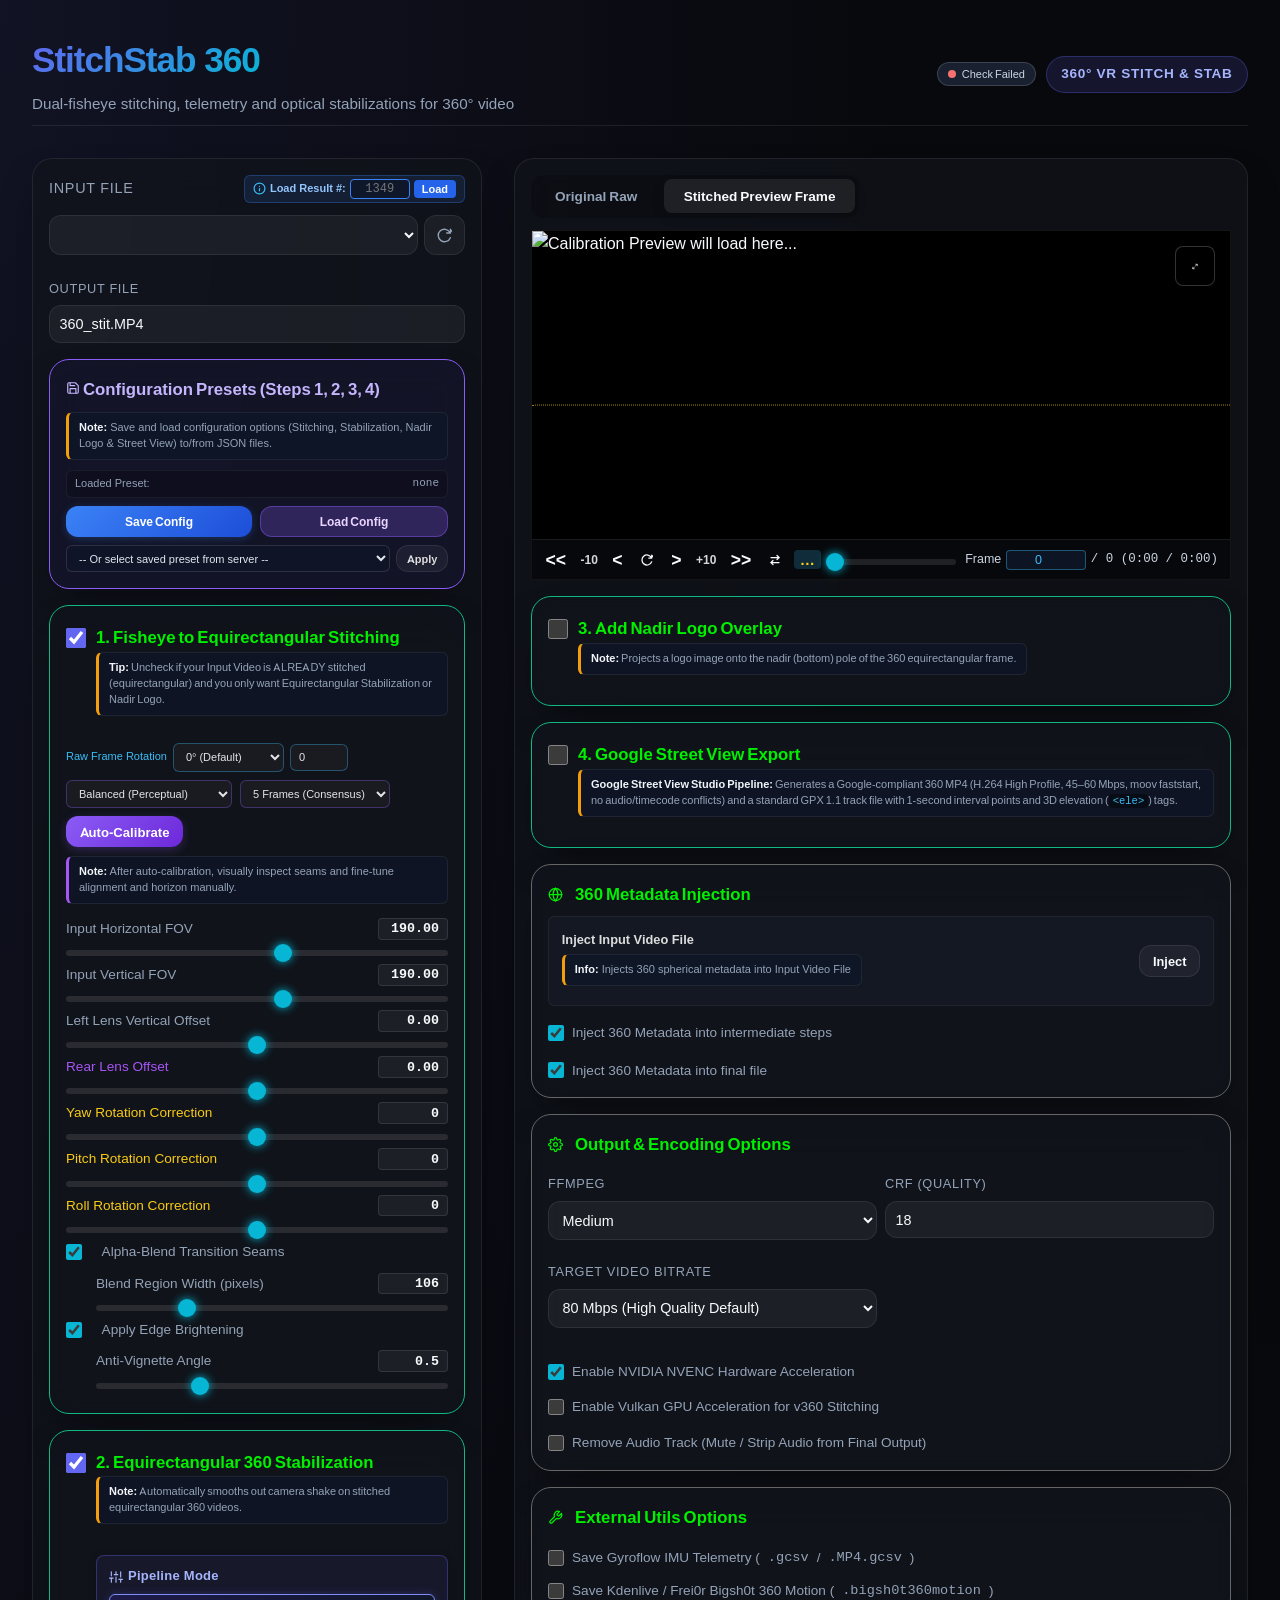
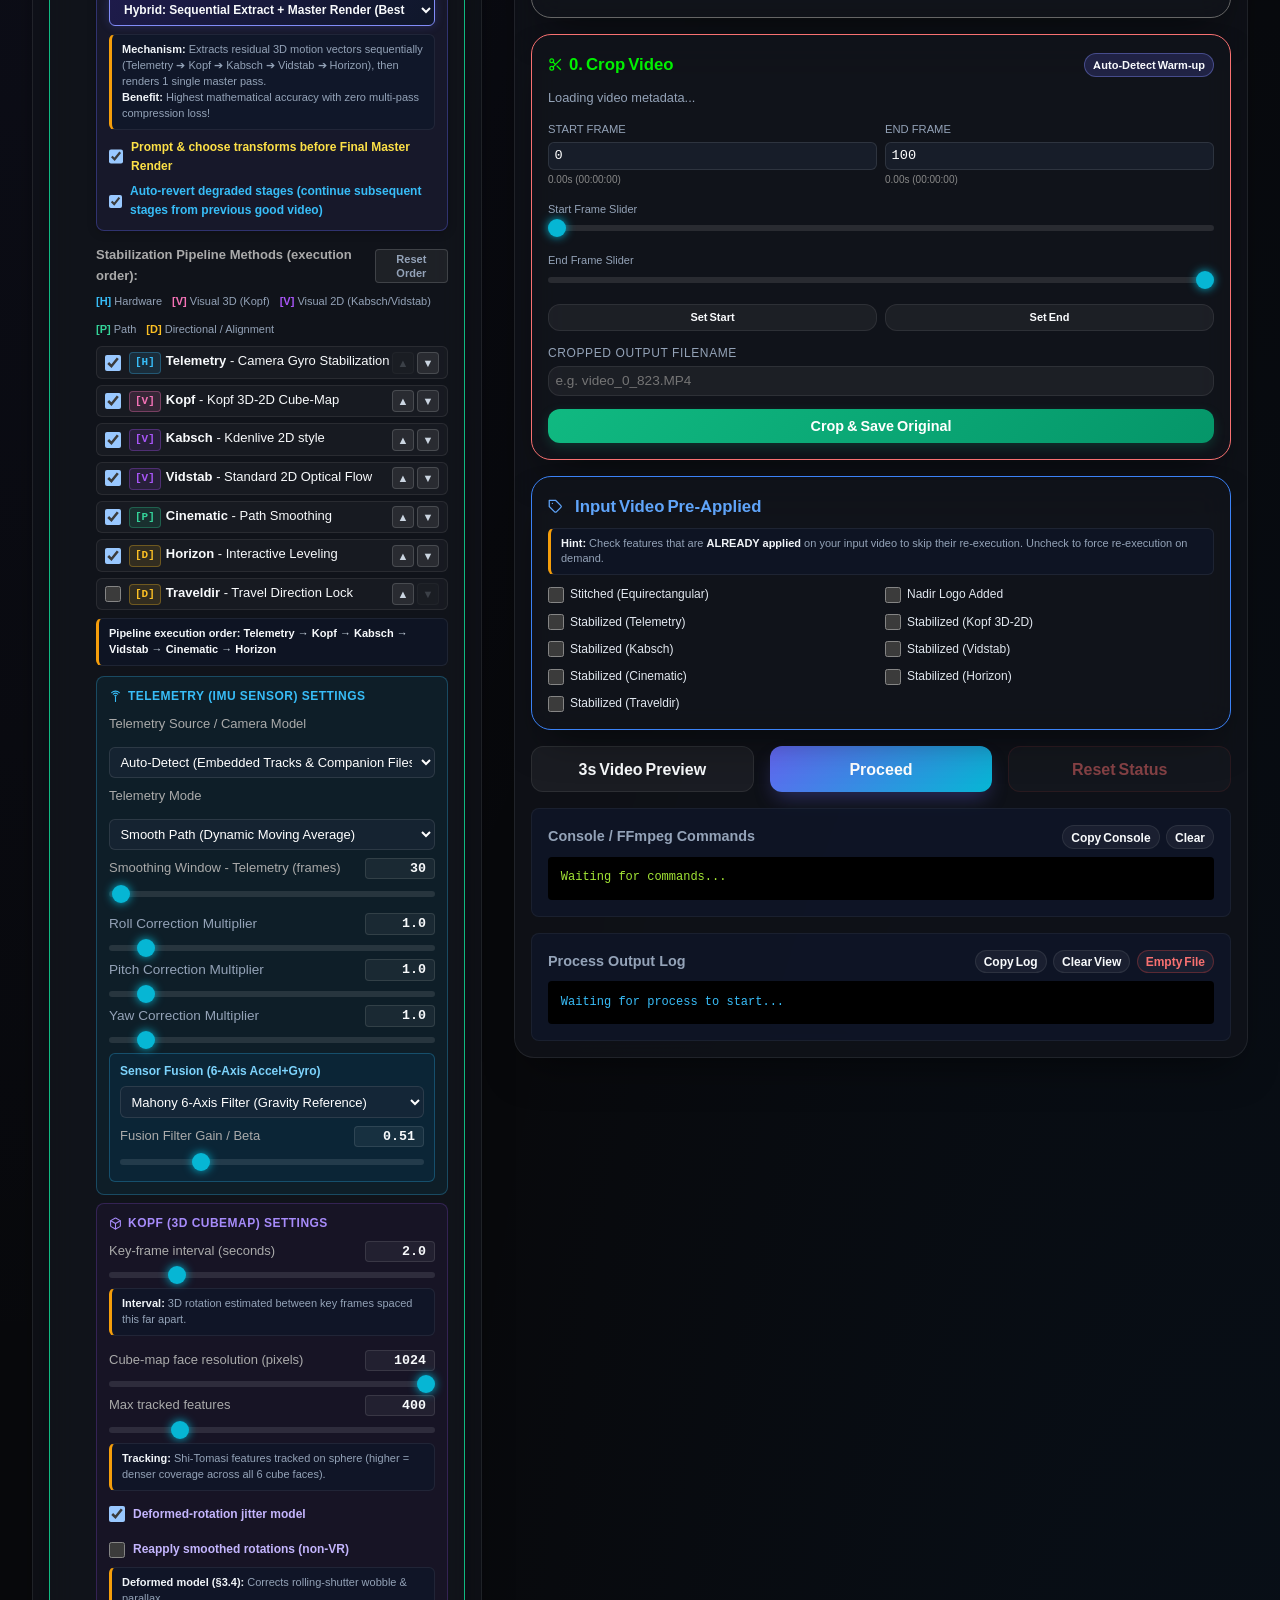
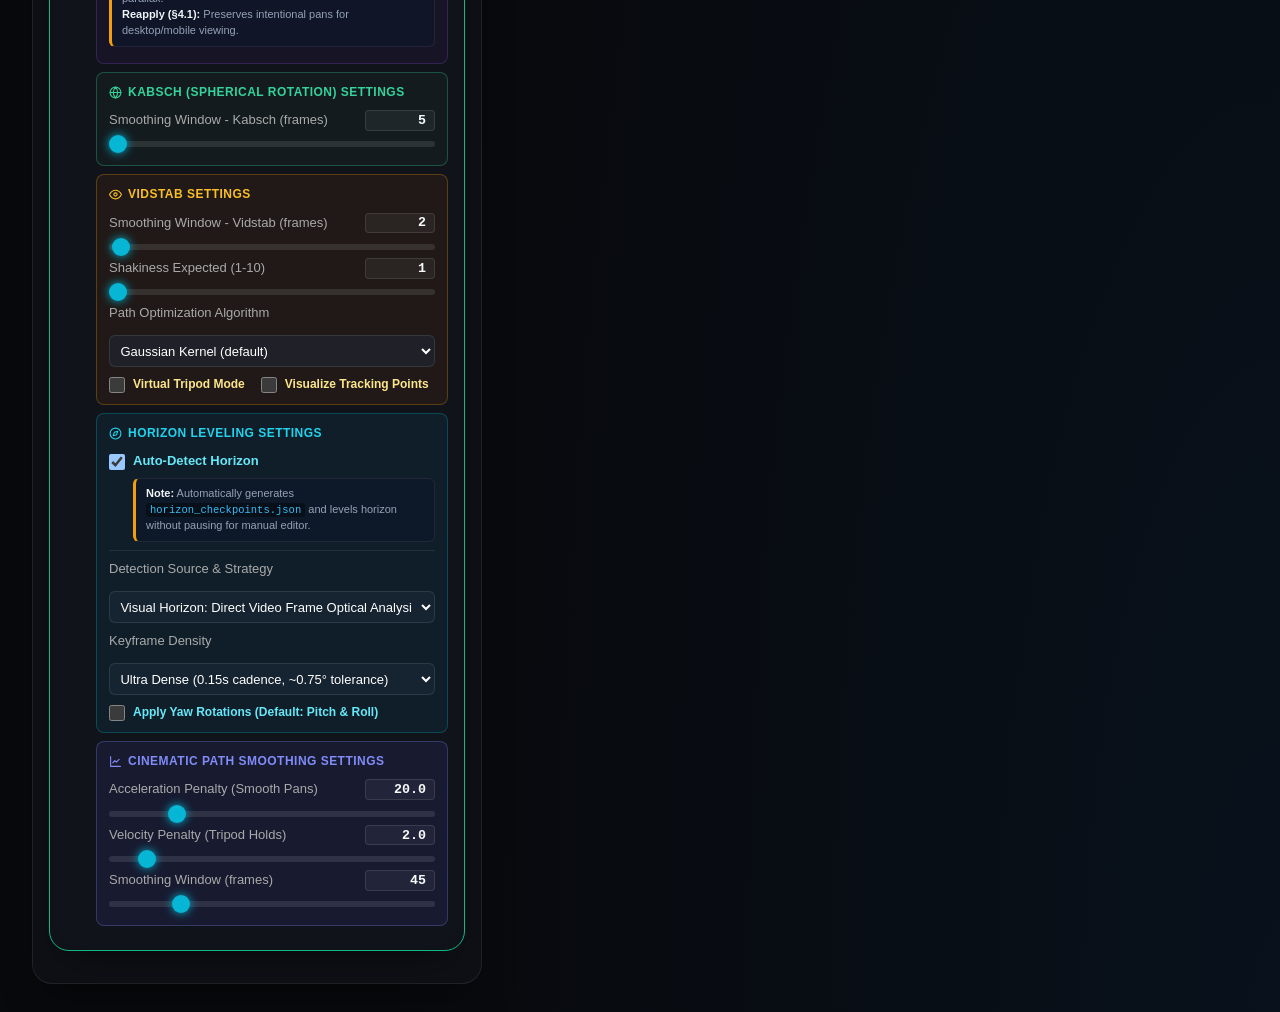
==== commit a736a2c0: "feat: Add Vulkan GPU acceleration (v360_vulkan) for Phase 1 stitching and seam blending" ====
--- a/index.html
+++ b/index.html
@@ -1586,6 +1586,10 @@
                                         <label class="checkbox-container">
                                             <input type="checkbox" id="ffmpeg_hwaccel" checked>
                                             <span>Enable NVIDIA NVENC Hardware Acceleration</span>
+                                        </label>
+                                        <label class="checkbox-container" title="Accelerate Phase 1 dual-fisheye projection warping using GPU Vulkan compute shaders (automatically falls back to CPU for Lanczos Mode 3 or Seam Blending)">
+                                            <input type="checkbox" id="v360_vulkan">
+                                            <span>Enable Vulkan GPU Acceleration for v360 Stitching</span>
                                         </label>
                                         <label class="checkbox-container">
                                             <input type="checkbox" id="remove_audio">
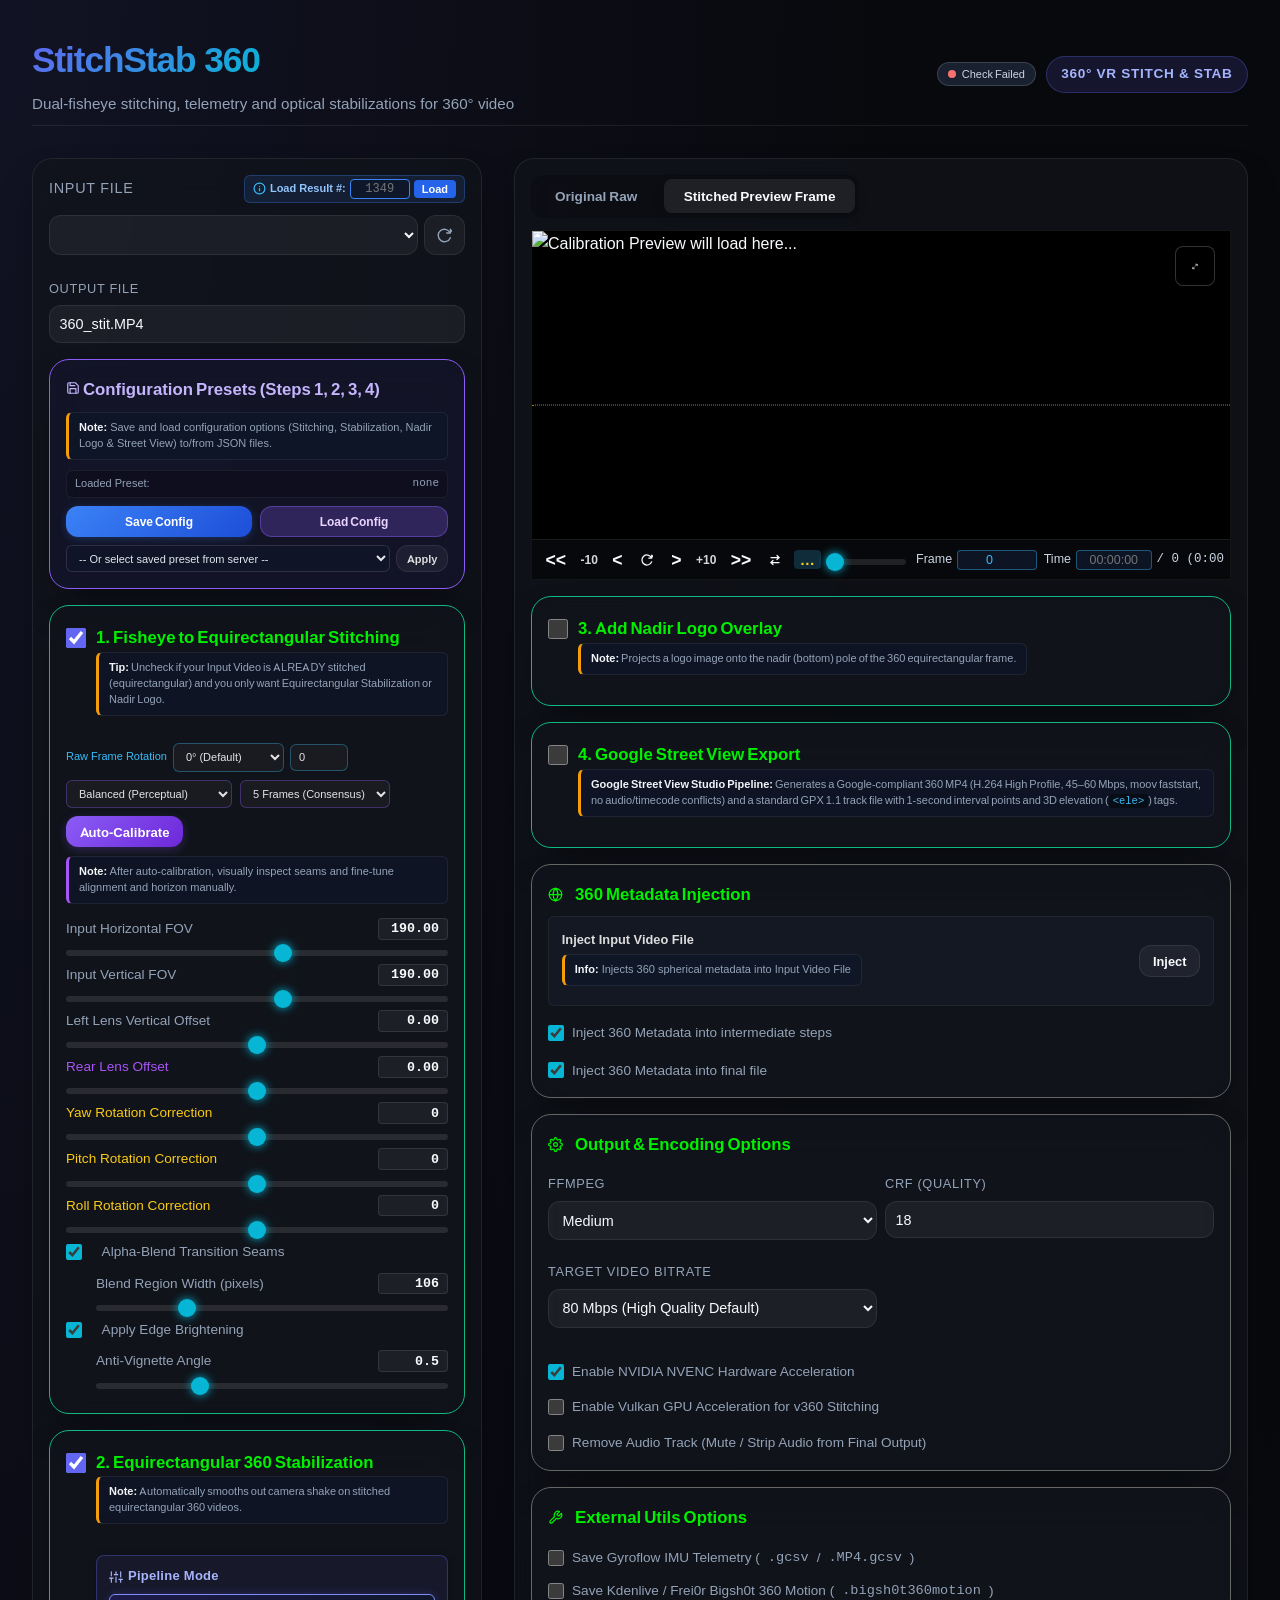
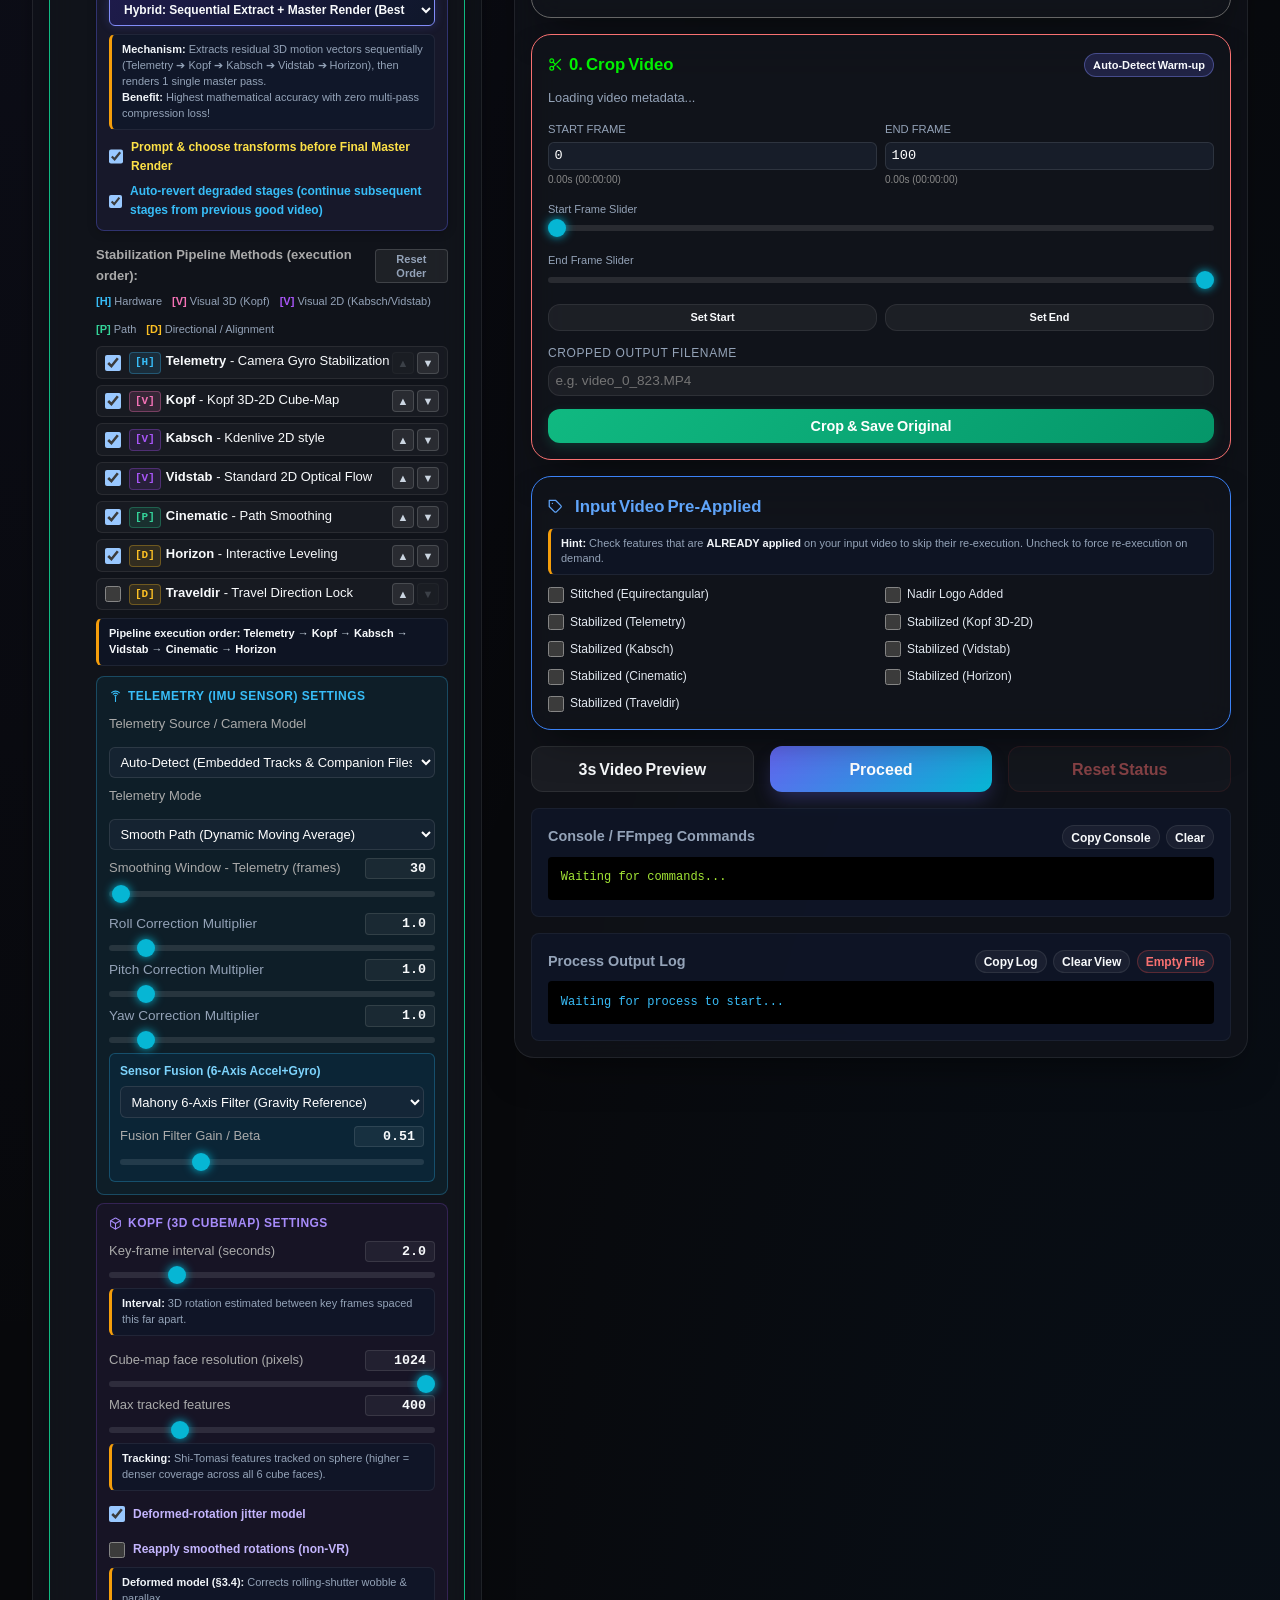
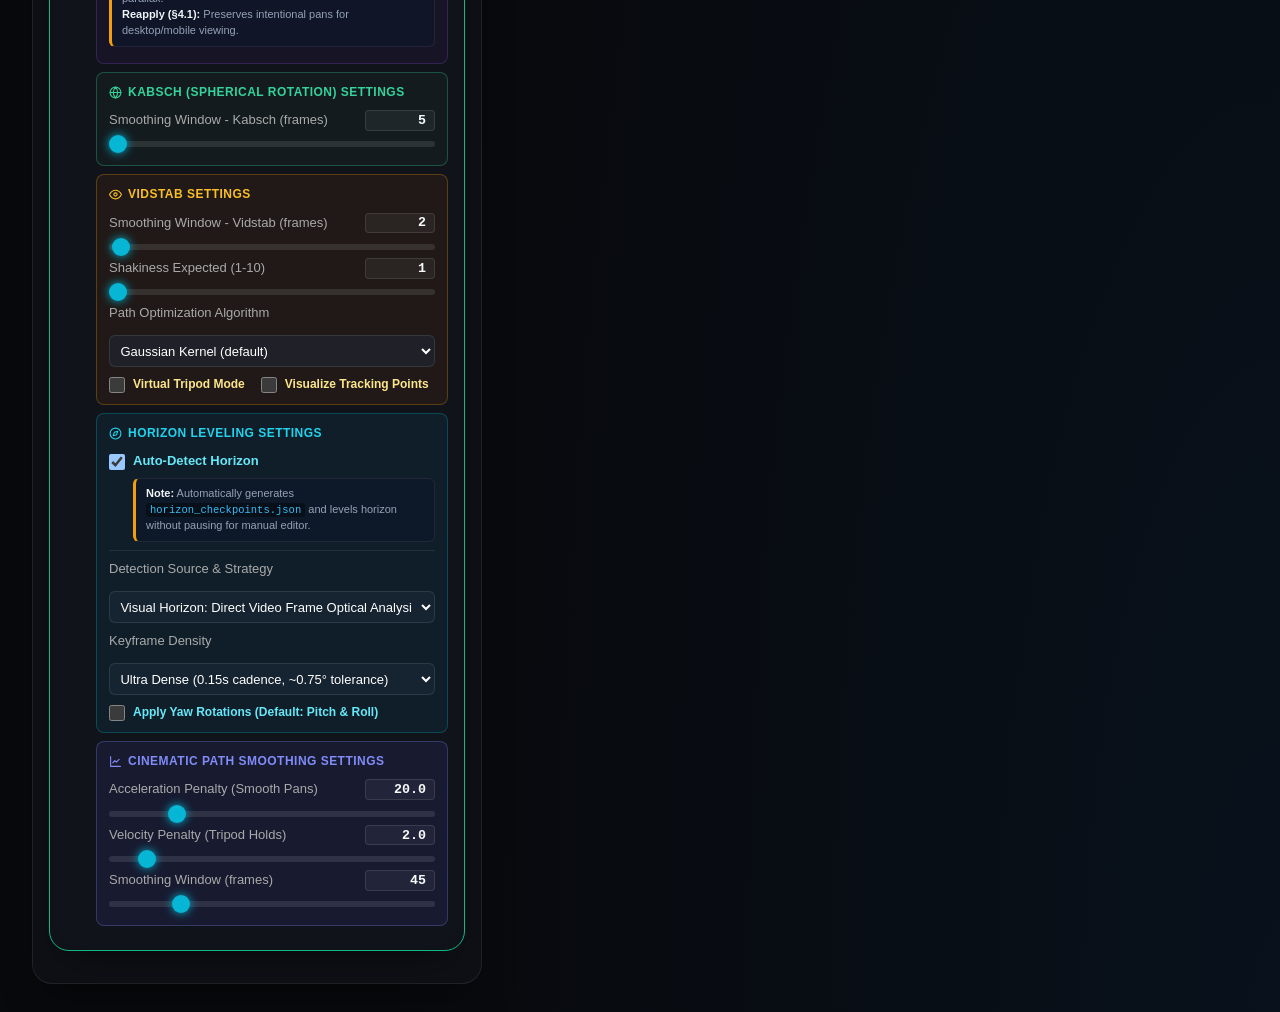
==== commit 6dba47da: "feat(ui): Add synchronized HH:MM:SS time input to all video containers" ====
--- a/index.html
+++ b/index.html
@@ -744,6 +744,10 @@
                                     <span style="font-size: 0.75rem; color: #cbd5e1; white-space: nowrap;">Frame:</span>
                                     <input type="number" id="orig-goto-frame" min="0" placeholder="Go to" title="Type frame number and press Enter to seek" style="width: 80px; padding: 2px 4px; font-size: 0.78rem; background: rgba(15,23,42,0.85); color: #38bdf8; border: 1px solid rgba(56,189,248,0.4); border-radius: 4px; text-align: center;">
                                 </div>
+                                <div class="vr-goto-time-container" style="display: flex; align-items: center; gap: 0.3rem; margin: 0 4px;" title="Jump to time (HH:MM:SS)">
+                                    <span style="font-size: 0.75rem; color: #cbd5e1; white-space: nowrap;">Time:</span>
+                                    <input type="text" id="orig-goto-time" placeholder="00:00:00" title="Type time (HH:MM:SS) and press Enter to seek" style="width: 76px; padding: 2px 4px; font-size: 0.78rem; background: rgba(15,23,42,0.85); color: #38bdf8; border: 1px solid rgba(56,189,248,0.4); border-radius: 4px; text-align: center;">
+                                </div>
                                 
                                 <!-- 2D / 360 Toggle Button -->
                                 <button id="orig-toggle-vr" class="vr-control-btn" type="button" title="Toggle 2D / 360 Spherical View" style="margin-left: 2px; font-size: 0.75rem; padding: 2px 7px; font-weight: 600; color: #38bdf8; border: 1px solid rgba(56,189,248,0.4); border-radius: 4px; display: inline-flex; align-items: center; gap: 3px;"><svg width="12" height="12" viewBox="0 0 24 24" fill="none" stroke="currentColor" stroke-width="2" stroke-linecap="round" stroke-linejoin="round"><circle cx="12" cy="12" r="10"></circle><line x1="2" y1="12" x2="22" y2="12"></line><path d="M12 2a15.3 15.3 0 0 1 4 10 15.3 15.3 0 0 1-4 10 15.3 15.3 0 0 1-4-10 15.3 15.3 0 0 1 4-10z"></path></svg><span id="orig-toggle-vr-text">360</span></button>
@@ -808,6 +812,8 @@
                                 <div style="display: flex; align-items: center; gap: 0.3rem; margin: 0 4px; color: #cbd5e1; font-size: 0.8rem;" title="Jump to frame number">
                                     <span style="font-size: 0.78rem; white-space: nowrap;">Frame</span>
                                     <input type="number" id="preview-goto-frame" min="0" value="0" placeholder="0" title="Type frame number and press Enter to update preview" style="width: 80px; padding: 2px 4px; font-size: 0.78rem; background: rgba(15,23,42,0.85); color: #38bdf8; border: 1px solid rgba(56,189,248,0.4); border-radius: 4px; text-align: center;">
+                                    <span style="font-size: 0.78rem; white-space: nowrap; margin-left: 2px;">Time</span>
+                                    <input type="text" id="preview-goto-time" placeholder="00:00:00" title="Type time (HH:MM:SS) and press Enter to update preview" style="width: 76px; padding: 2px 4px; font-size: 0.78rem; background: rgba(15,23,42,0.85); color: #38bdf8; border: 1px solid rgba(56,189,248,0.4); border-radius: 4px; text-align: center;">
                                     <span id="preview-time-display" class="vr-time-text" style="font-size: 0.78rem; color: #cbd5e1;">/ 0 (0:00 / 0:00)</span>
                                 </div>
                             </div>
@@ -842,6 +848,10 @@
                                     <span style="font-size: 0.75rem; color: #cbd5e1; white-space: nowrap;">Frame:</span>
                                     <input type="number" id="vr-stitched-goto-frame" min="0" placeholder="Go to" title="Type frame number and press Enter to seek" style="width: 80px; padding: 2px 4px; font-size: 0.78rem; background: rgba(15,23,42,0.85); color: #38bdf8; border: 1px solid rgba(56,189,248,0.4); border-radius: 4px; text-align: center;">
                                 </div>
+                                <div class="vr-goto-time-container" style="display: flex; align-items: center; gap: 0.3rem; margin: 0 4px;" title="Jump to time (HH:MM:SS)">
+                                    <span style="font-size: 0.75rem; color: #cbd5e1; white-space: nowrap;">Time:</span>
+                                    <input type="text" id="vr-stitched-goto-time" placeholder="00:00:00" title="Type time (HH:MM:SS) and press Enter to seek" style="width: 76px; padding: 2px 4px; font-size: 0.78rem; background: rgba(15,23,42,0.85); color: #38bdf8; border: 1px solid rgba(56,189,248,0.4); border-radius: 4px; text-align: center;">
+                                </div>
                                 
                                 <!-- 2D / 360 Toggle Button -->
                                 <button id="vr-stitched-toggle-flat" class="vr-control-btn active" type="button" title="Toggle 2D / 360 Spherical View" style="margin-left: 2px; font-size: 0.75rem; padding: 2px 7px; font-weight: 600; color: #38bdf8; border: 1px solid #38bdf8; border-radius: 4px; display: inline-flex; align-items: center; gap: 3px; background: rgba(56,189,248,0.25);"><svg width="12" height="12" viewBox="0 0 24 24" fill="none" stroke="currentColor" stroke-width="2" stroke-linecap="round" stroke-linejoin="round"><circle cx="12" cy="12" r="10"></circle><line x1="2" y1="12" x2="22" y2="12"></line><path d="M12 2a15.3 15.3 0 0 1 4 10 15.3 15.3 0 0 1-4 10 15.3 15.3 0 0 1-4-10 15.3 15.3 0 0 1 4-10z"></path></svg><span id="vr-stitched-toggle-flat-text">2D</span></button>
@@ -898,6 +908,10 @@
                                 <div class="vr-goto-frame-container" style="display: flex; align-items: center; gap: 0.3rem; margin: 0 4px;" title="Jump to frame number">
                                     <span style="font-size: 0.75rem; color: #cbd5e1; white-space: nowrap;">Frame:</span>
                                     <input type="number" id="vr-telemetry-goto-frame" min="0" placeholder="Go to" title="Type frame number and press Enter to seek" style="width: 80px; padding: 2px 4px; font-size: 0.78rem; background: rgba(15,23,42,0.85); color: #38bdf8; border: 1px solid rgba(56,189,248,0.4); border-radius: 4px; text-align: center;">
+                                </div>
+                                <div class="vr-goto-time-container" style="display: flex; align-items: center; gap: 0.3rem; margin: 0 4px;" title="Jump to time (HH:MM:SS)">
+                                    <span style="font-size: 0.75rem; color: #cbd5e1; white-space: nowrap;">Time:</span>
+                                    <input type="text" id="vr-telemetry-goto-time" placeholder="00:00:00" title="Type time (HH:MM:SS) and press Enter to seek" style="width: 76px; padding: 2px 4px; font-size: 0.78rem; background: rgba(15,23,42,0.85); color: #38bdf8; border: 1px solid rgba(56,189,248,0.4); border-radius: 4px; text-align: center;">
                                 </div>
 
                                 <!-- 2D / 360 Toggle Button -->
@@ -945,6 +959,10 @@
                                     <span style="font-size: 0.75rem; color: #cbd5e1; white-space: nowrap;">Frame:</span>
                                     <input type="number" id="vr-vidstab-goto-frame" min="0" placeholder="Go to" title="Type frame number and press Enter to seek" style="width: 80px; padding: 2px 4px; font-size: 0.78rem; background: rgba(15,23,42,0.85); color: #38bdf8; border: 1px solid rgba(56,189,248,0.4); border-radius: 4px; text-align: center;">
                                 </div>
+                                <div class="vr-goto-time-container" style="display: flex; align-items: center; gap: 0.3rem; margin: 0 4px;" title="Jump to time (HH:MM:SS)">
+                                    <span style="font-size: 0.75rem; color: #cbd5e1; white-space: nowrap;">Time:</span>
+                                    <input type="text" id="vr-vidstab-goto-time" placeholder="00:00:00" title="Type time (HH:MM:SS) and press Enter to seek" style="width: 76px; padding: 2px 4px; font-size: 0.78rem; background: rgba(15,23,42,0.85); color: #38bdf8; border: 1px solid rgba(56,189,248,0.4); border-radius: 4px; text-align: center;">
+                                </div>
 
                                 <!-- 2D / 360 Toggle Button -->
                                 <button id="vr-vidstab-toggle-flat" class="vr-control-btn active" type="button" title="Toggle 2D / 360 Spherical View" style="margin-left: 2px; font-size: 0.75rem; padding: 2px 7px; font-weight: 600; color: #38bdf8; border: 1px solid #38bdf8; border-radius: 4px; display: inline-flex; align-items: center; gap: 3px; background: rgba(56,189,248,0.25);"><svg width="12" height="12" viewBox="0 0 24 24" fill="none" stroke="currentColor" stroke-width="2" stroke-linecap="round" stroke-linejoin="round"><circle cx="12" cy="12" r="10"></circle><line x1="2" y1="12" x2="22" y2="12"></line><path d="M12 2a15.3 15.3 0 0 1 4 10 15.3 15.3 0 0 1-4 10 15.3 15.3 0 0 1-4-10 15.3 15.3 0 0 1 4-10z"></path></svg><span id="vr-vidstab-toggle-flat-text">2D</span></button>
@@ -991,6 +1009,10 @@
                                     <span style="font-size: 0.75rem; color: #cbd5e1; white-space: nowrap;">Frame:</span>
                                     <input type="number" id="vr-kabsch-goto-frame" min="0" placeholder="Go to" title="Type frame number and press Enter to seek" style="width: 80px; padding: 2px 4px; font-size: 0.78rem; background: rgba(15,23,42,0.85); color: #38bdf8; border: 1px solid rgba(56,189,248,0.4); border-radius: 4px; text-align: center;">
                                 </div>
+                                <div class="vr-goto-time-container" style="display: flex; align-items: center; gap: 0.3rem; margin: 0 4px;" title="Jump to time (HH:MM:SS)">
+                                    <span style="font-size: 0.75rem; color: #cbd5e1; white-space: nowrap;">Time:</span>
+                                    <input type="text" id="vr-kabsch-goto-time" placeholder="00:00:00" title="Type time (HH:MM:SS) and press Enter to seek" style="width: 76px; padding: 2px 4px; font-size: 0.78rem; background: rgba(15,23,42,0.85); color: #38bdf8; border: 1px solid rgba(56,189,248,0.4); border-radius: 4px; text-align: center;">
+                                </div>
 
                                 <!-- 2D / 360 Toggle Button -->
                                 <button id="vr-kabsch-toggle-flat" class="vr-control-btn active" type="button" title="Toggle 2D / 360 Spherical View" style="margin-left: 2px; font-size: 0.75rem; padding: 2px 7px; font-weight: 600; color: #38bdf8; border: 1px solid #38bdf8; border-radius: 4px; display: inline-flex; align-items: center; gap: 3px; background: rgba(56,189,248,0.25);"><svg width="12" height="12" viewBox="0 0 24 24" fill="none" stroke="currentColor" stroke-width="2" stroke-linecap="round" stroke-linejoin="round"><circle cx="12" cy="12" r="10"></circle><line x1="2" y1="12" x2="22" y2="12"></line><path d="M12 2a15.3 15.3 0 0 1 4 10 15.3 15.3 0 0 1-4 10 15.3 15.3 0 0 1-4-10 15.3 15.3 0 0 1 4-10z"></path></svg><span id="vr-kabsch-toggle-flat-text">2D</span></button>
@@ -1037,6 +1059,10 @@
                                     <span style="font-size: 0.75rem; color: #cbd5e1; white-space: nowrap;">Frame:</span>
                                     <input type="number" id="vr-kopf-goto-frame" min="0" placeholder="Go to" title="Type frame number and press Enter to seek" style="width: 80px; padding: 2px 4px; font-size: 0.78rem; background: rgba(15,23,42,0.85); color: #38bdf8; border: 1px solid rgba(56,189,248,0.4); border-radius: 4px; text-align: center;">
                                 </div>
+                                <div class="vr-goto-time-container" style="display: flex; align-items: center; gap: 0.3rem; margin: 0 4px;" title="Jump to time (HH:MM:SS)">
+                                    <span style="font-size: 0.75rem; color: #cbd5e1; white-space: nowrap;">Time:</span>
+                                    <input type="text" id="vr-kopf-goto-time" placeholder="00:00:00" title="Type time (HH:MM:SS) and press Enter to seek" style="width: 76px; padding: 2px 4px; font-size: 0.78rem; background: rgba(15,23,42,0.85); color: #38bdf8; border: 1px solid rgba(56,189,248,0.4); border-radius: 4px; text-align: center;">
+                                </div>
 
                                 <!-- 2D / 360 Toggle Button -->
                                 <button id="vr-kopf-toggle-flat" class="vr-control-btn active" type="button" title="Toggle 2D / 360 Spherical View" style="margin-left: 2px; font-size: 0.75rem; padding: 2px 7px; font-weight: 600; color: #38bdf8; border: 1px solid #38bdf8; border-radius: 4px; display: inline-flex; align-items: center; gap: 3px; background: rgba(56,189,248,0.25);"><svg width="12" height="12" viewBox="0 0 24 24" fill="none" stroke="currentColor" stroke-width="2" stroke-linecap="round" stroke-linejoin="round"><circle cx="12" cy="12" r="10"></circle><line x1="2" y1="12" x2="22" y2="12"></line><path d="M12 2a15.3 15.3 0 0 1 4 10 15.3 15.3 0 0 1-4 10 15.3 15.3 0 0 1-4-10 15.3 15.3 0 0 1 4-10z"></path></svg><span id="vr-kopf-toggle-flat-text">2D</span></button>
@@ -1082,6 +1108,10 @@
                                 <div class="vr-goto-frame-container" style="display: flex; align-items: center; gap: 0.3rem; margin: 0 4px;" title="Jump to frame number">
                                     <span style="font-size: 0.75rem; color: #cbd5e1; white-space: nowrap;">Frame:</span>
                                     <input type="number" id="vr-horizon-goto-frame" min="0" placeholder="Go to" title="Type frame number and press Enter to seek" style="width: 80px; padding: 2px 4px; font-size: 0.78rem; background: rgba(15,23,42,0.85); color: #38bdf8; border: 1px solid rgba(56,189,248,0.4); border-radius: 4px; text-align: center;">
+                                </div>
+                                <div class="vr-goto-time-container" style="display: flex; align-items: center; gap: 0.3rem; margin: 0 4px;" title="Jump to time (HH:MM:SS)">
+                                    <span style="font-size: 0.75rem; color: #cbd5e1; white-space: nowrap;">Time:</span>
+                                    <input type="text" id="vr-horizon-goto-time" placeholder="00:00:00" title="Type time (HH:MM:SS) and press Enter to seek" style="width: 76px; padding: 2px 4px; font-size: 0.78rem; background: rgba(15,23,42,0.85); color: #38bdf8; border: 1px solid rgba(56,189,248,0.4); border-radius: 4px; text-align: center;">
                                 </div>
 
                                 <!-- 2D / 360 Toggle Button -->
@@ -1130,6 +1160,10 @@
                                     <span style="font-size: 0.75rem; color: #cbd5e1; white-space: nowrap;">Frame:</span>
                                     <input type="number" id="vr-cinematic-goto-frame" min="0" placeholder="Go to" title="Type frame number and press Enter to seek" style="width: 80px; padding: 2px 4px; font-size: 0.78rem; background: rgba(15,23,42,0.85); color: #38bdf8; border: 1px solid rgba(56,189,248,0.4); border-radius: 4px; text-align: center;">
                                 </div>
+                                <div class="vr-goto-time-container" style="display: flex; align-items: center; gap: 0.3rem; margin: 0 4px;" title="Jump to time (HH:MM:SS)">
+                                    <span style="font-size: 0.75rem; color: #cbd5e1; white-space: nowrap;">Time:</span>
+                                    <input type="text" id="vr-cinematic-goto-time" placeholder="00:00:00" title="Type time (HH:MM:SS) and press Enter to seek" style="width: 76px; padding: 2px 4px; font-size: 0.78rem; background: rgba(15,23,42,0.85); color: #38bdf8; border: 1px solid rgba(56,189,248,0.4); border-radius: 4px; text-align: center;">
+                                </div>
 
                                 <!-- 2D / 360 Toggle Button -->
                                 <button id="vr-cinematic-toggle-flat" class="vr-control-btn active" type="button" title="Toggle 2D / 360 Spherical View" style="margin-left: 2px; font-size: 0.75rem; padding: 2px 7px; font-weight: 600; color: #38bdf8; border: 1px solid #38bdf8; border-radius: 4px; display: inline-flex; align-items: center; gap: 3px; background: rgba(56,189,248,0.25);"><svg width="12" height="12" viewBox="0 0 24 24" fill="none" stroke="currentColor" stroke-width="2" stroke-linecap="round" stroke-linejoin="round"><circle cx="12" cy="12" r="10"></circle><line x1="2" y1="12" x2="22" y2="12"></line><path d="M12 2a15.3 15.3 0 0 1 4 10 15.3 15.3 0 0 1-4 10 15.3 15.3 0 0 1-4-10 15.3 15.3 0 0 1 4-10z"></path></svg><span id="vr-cinematic-toggle-flat-text">2D</span></button>
@@ -1176,6 +1210,10 @@
                                     <span style="font-size: 0.75rem; color: #cbd5e1; white-space: nowrap;">Frame:</span>
                                     <input type="number" id="vr-traveldir-goto-frame" min="0" placeholder="Go to" title="Type frame number and press Enter to seek" style="width: 80px; padding: 2px 4px; font-size: 0.78rem; background: rgba(15,23,42,0.85); color: #38bdf8; border: 1px solid rgba(56,189,248,0.4); border-radius: 4px; text-align: center;">
                                 </div>
+                                <div class="vr-goto-time-container" style="display: flex; align-items: center; gap: 0.3rem; margin: 0 4px;" title="Jump to time (HH:MM:SS)">
+                                    <span style="font-size: 0.75rem; color: #cbd5e1; white-space: nowrap;">Time:</span>
+                                    <input type="text" id="vr-traveldir-goto-time" placeholder="00:00:00" title="Type time (HH:MM:SS) and press Enter to seek" style="width: 76px; padding: 2px 4px; font-size: 0.78rem; background: rgba(15,23,42,0.85); color: #38bdf8; border: 1px solid rgba(56,189,248,0.4); border-radius: 4px; text-align: center;">
+                                </div>
 
                                 <!-- 2D / 360 Toggle Button -->
                                 <button id="vr-traveldir-toggle-flat" class="vr-control-btn active" type="button" title="Toggle 2D / 360 Spherical View" style="margin-left: 2px; font-size: 0.75rem; padding: 2px 7px; font-weight: 600; color: #38bdf8; border: 1px solid #38bdf8; border-radius: 4px; display: inline-flex; align-items: center; gap: 3px; background: rgba(56,189,248,0.25);"><svg width="12" height="12" viewBox="0 0 24 24" fill="none" stroke="currentColor" stroke-width="2" stroke-linecap="round" stroke-linejoin="round"><circle cx="12" cy="12" r="10"></circle><line x1="2" y1="12" x2="22" y2="12"></line><path d="M12 2a15.3 15.3 0 0 1 4 10 15.3 15.3 0 0 1-4 10 15.3 15.3 0 0 1-4-10 15.3 15.3 0 0 1 4-10z"></path></svg><span id="vr-traveldir-toggle-flat-text">2D</span></button>
@@ -1227,6 +1265,10 @@
                                 <div class="vr-goto-frame-container" style="display: flex; align-items: center; gap: 0.3rem; margin: 0 4px;" title="Jump to frame number">
                                     <span style="font-size: 0.75rem; color: #cbd5e1; white-space: nowrap;">Frame:</span>
                                     <input type="number" id="vr-goto-frame" min="0" placeholder="Go to" title="Type frame number and press Enter to seek" style="width: 80px; padding: 2px 4px; font-size: 0.78rem; background: rgba(15,23,42,0.85); color: #38bdf8; border: 1px solid rgba(56,189,248,0.4); border-radius: 4px; text-align: center;">
+                                </div>
+                                <div class="vr-goto-time-container" style="display: flex; align-items: center; gap: 0.3rem; margin: 0 4px;" title="Jump to time (HH:MM:SS)">
+                                    <span style="font-size: 0.75rem; color: #cbd5e1; white-space: nowrap;">Time:</span>
+                                    <input type="text" id="vr-goto-time" placeholder="00:00:00" title="Type time (HH:MM:SS) and press Enter to seek" style="width: 76px; padding: 2px 4px; font-size: 0.78rem; background: rgba(15,23,42,0.85); color: #38bdf8; border: 1px solid rgba(56,189,248,0.4); border-radius: 4px; text-align: center;">
                                 </div>
                                 
                                 
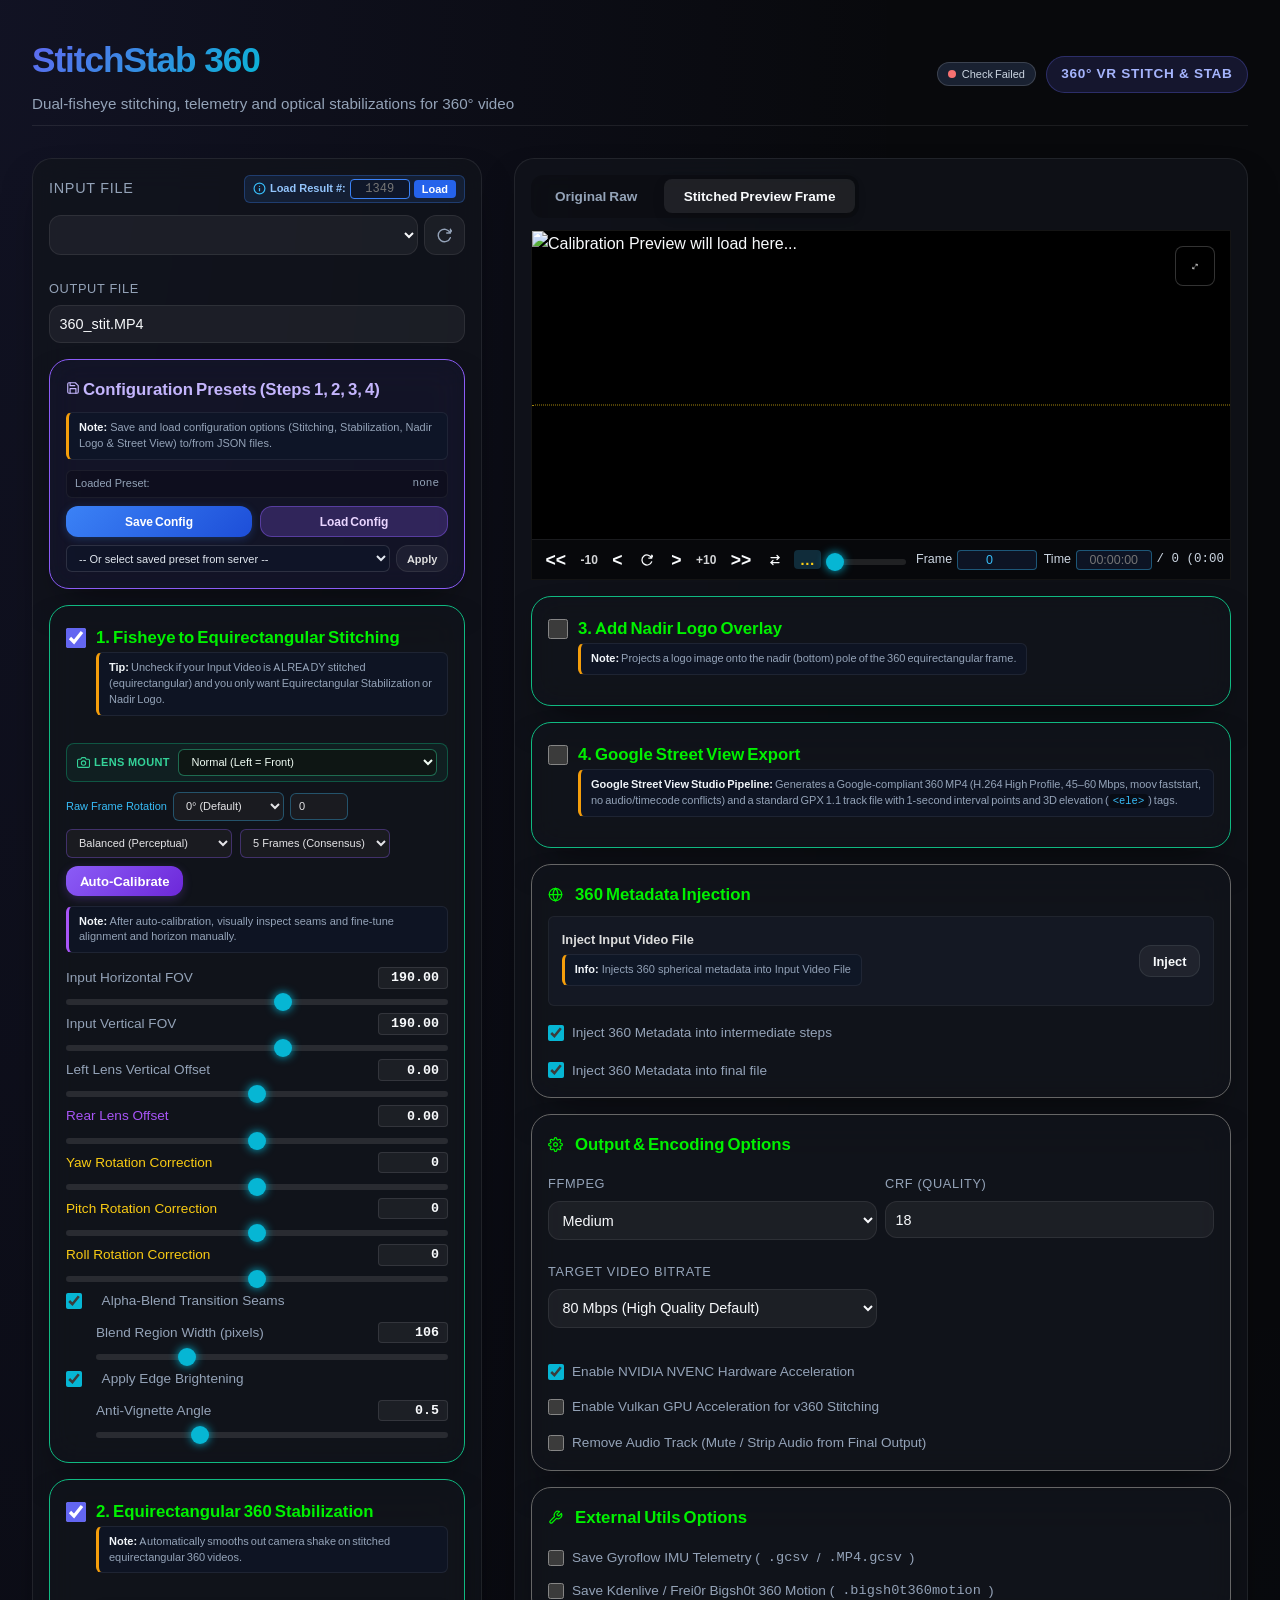
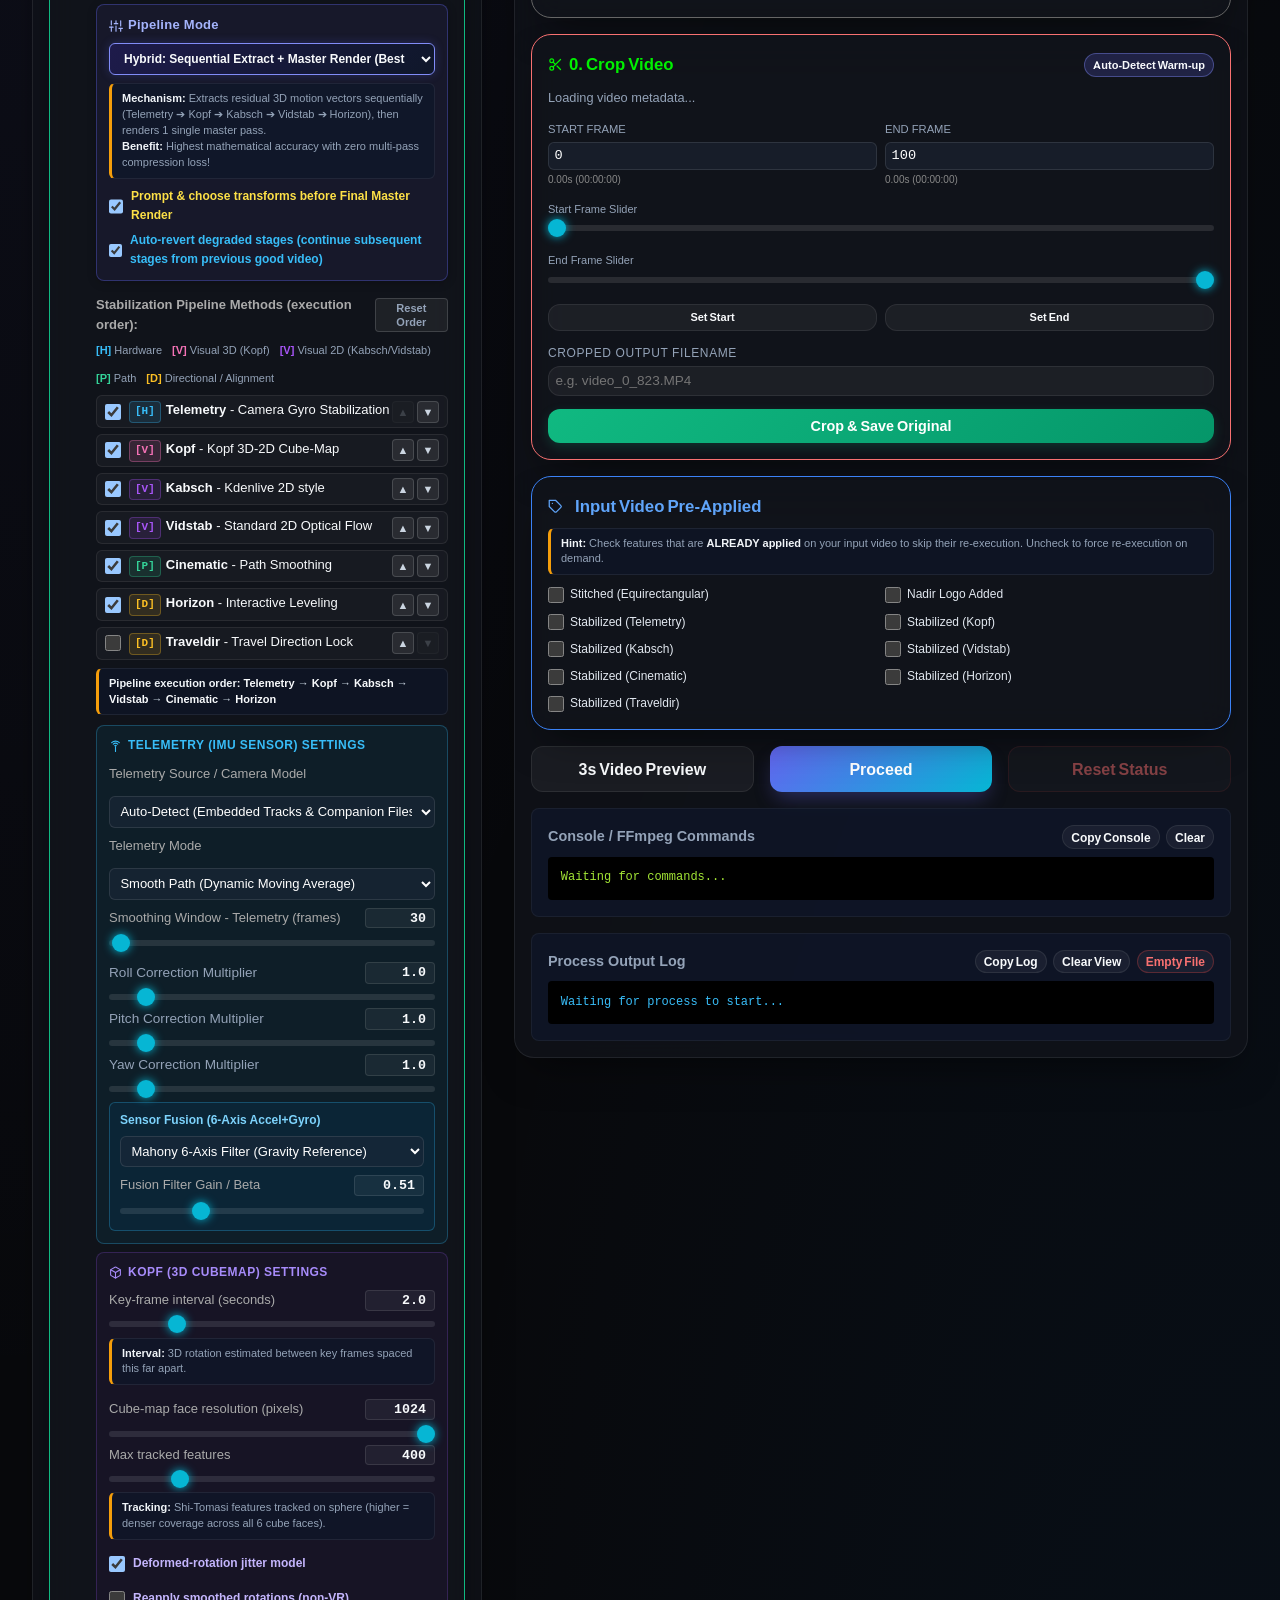
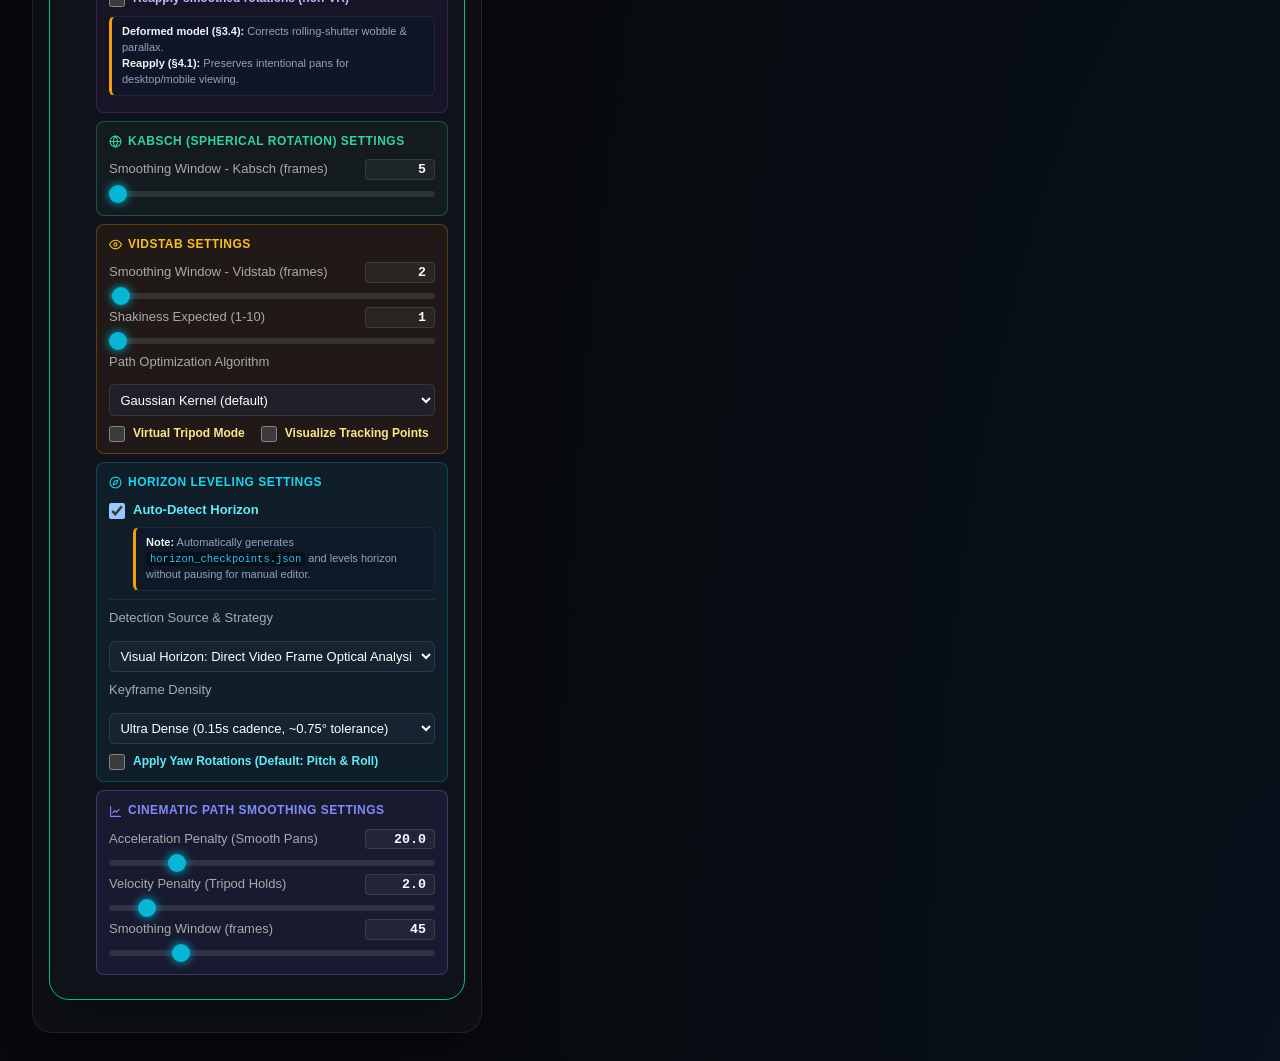
==== commit ee4958e3: "feat(stitching): Add camera lens inversion, backwards mount compensation, and dedicated UI mount con" ====
--- a/index.html
+++ b/index.html
@@ -119,6 +119,18 @@
                         <div id="stitching-controls">
                             <!-- Auto Calibrate Action -->
                             <div style="display: flex; flex-wrap: wrap; gap: 8px; align-items: center; margin-bottom: 0.85rem; margin-top: 0.25rem;">
+                                <!-- Physical Lens & Mount Setting (Hardware Geometry - Full Horizontal Width) -->
+                                <div style="display: flex; gap: 8px; align-items: center; width: 100%; box-sizing: border-box; padding: 5px 10px; background: rgba(16, 185, 129, 0.08); border: 1px solid rgba(16, 185, 129, 0.35); border-radius: 8px; margin-bottom: 2px;">
+                                    <span style="color: #34d399; font-size: 11px; font-weight: 600; text-transform: uppercase; letter-spacing: 0.3px; white-space: nowrap; display: inline-flex; align-items: center; gap: 4px;">
+                                        <svg width="13" height="13" viewBox="0 0 24 24" fill="none" stroke="#34d399" stroke-width="2" stroke-linecap="round" stroke-linejoin="round"><path d="M23 19a2 2 0 0 1-2 2H3a2 2 0 0 1-2-2V8a2 2 0 0 1 2-2h4l2-3h6l2 3h4a2 2 0 0 1 2 2z"></path><circle cx="12" cy="13" r="4"></circle></svg>
+                                        Lens Mount
+                                    </span>
+                                    <select id="lens_orientation" class="value-input" style="flex: 1; font-size: 11px; font-weight: 500; padding: 0.35rem 0.55rem; background: rgba(15, 23, 20, 0.9); border: 1px solid rgba(52, 211, 153, 0.45); border-radius: 6px; color: #f0fdf4; cursor: pointer;" title="Camera optical lens orientation: Normal (Left = Front), Inverted (Right = Front), or Backwards Mount (Reversed 180°)">
+                                        <option value="normal" selected>Normal (Left = Front)</option>
+                                        <option value="swap_lenses">Inverted (Right = Front)</option>
+                                        <option value="backwards_mount">Backwards Mount (Reversed 180°)</option>
+                                    </select>
+                                </div>
                                 <div style="display: flex; gap: 6px; align-items: center; flex-shrink: 0;">
                                     <span style="color: #38bdf8; font-size: 11px; font-weight: 500; white-space: nowrap;">Raw Frame Rotation</span>
                                     <select id="raw_rotation_preset" class="value-input" style="font-size: 11px; padding: 0.4rem 0.5rem; background: rgba(30,30,35,0.85); border: 1px solid rgba(56,189,248,0.35); border-radius: 6px; color: #e4e4e7; cursor: pointer;" title="Quick orientation preset for inverted or sideways camera mounts">
@@ -454,7 +466,7 @@
                                     <div style="margin-bottom: 8px;">
                                         <label style="font-size:12px; color:#7dd3fc; font-weight:600; display:block; margin-bottom:5px;">Sensor Fusion (6-Axis Accel+Gyro)</label>
                                         <select id="telemetry_fusion" style="width:100%; padding:0.4rem; background:rgba(30,41,59,0.5); border:1px solid rgba(255,255,255,0.1); border-radius:6px; color:#fff; outline:none; font-size:13px;" onchange="updateTelemetryFusionUI()">
-                                            <option value="none">Disabled (Raw Gyro / Stored Angles)</option>
+                                            <option value="none">Camera Stored Telemetry (No Fusion)</option>
                                             <option value="mahony" selected>Mahony 6-Axis Filter (Gravity Reference)</option>
                                             <option value="complementary">Complementary 6-Axis Filter</option>
                                             <option value="ekf">Extended Kalman Filter (EKF 6-Axis)</option>
@@ -1745,7 +1757,7 @@
                                     </label>
                                     <label style="display:flex; align-items:center; cursor:pointer; gap:6px; color:#e2e8f0;">
                                         <input type="checkbox" id="input_has_kopf" style="width:16px; height:16px;">
-                                        <span>Stabilized (Kopf 3D-2D)</span>
+                                        <span>Stabilized (Kopf)</span>
                                     </label>
                                     <label style="display:flex; align-items:center; cursor:pointer; gap:6px; color:#e2e8f0;">
                                         <input type="checkbox" id="input_has_kabsch" style="width:16px; height:16px;">
